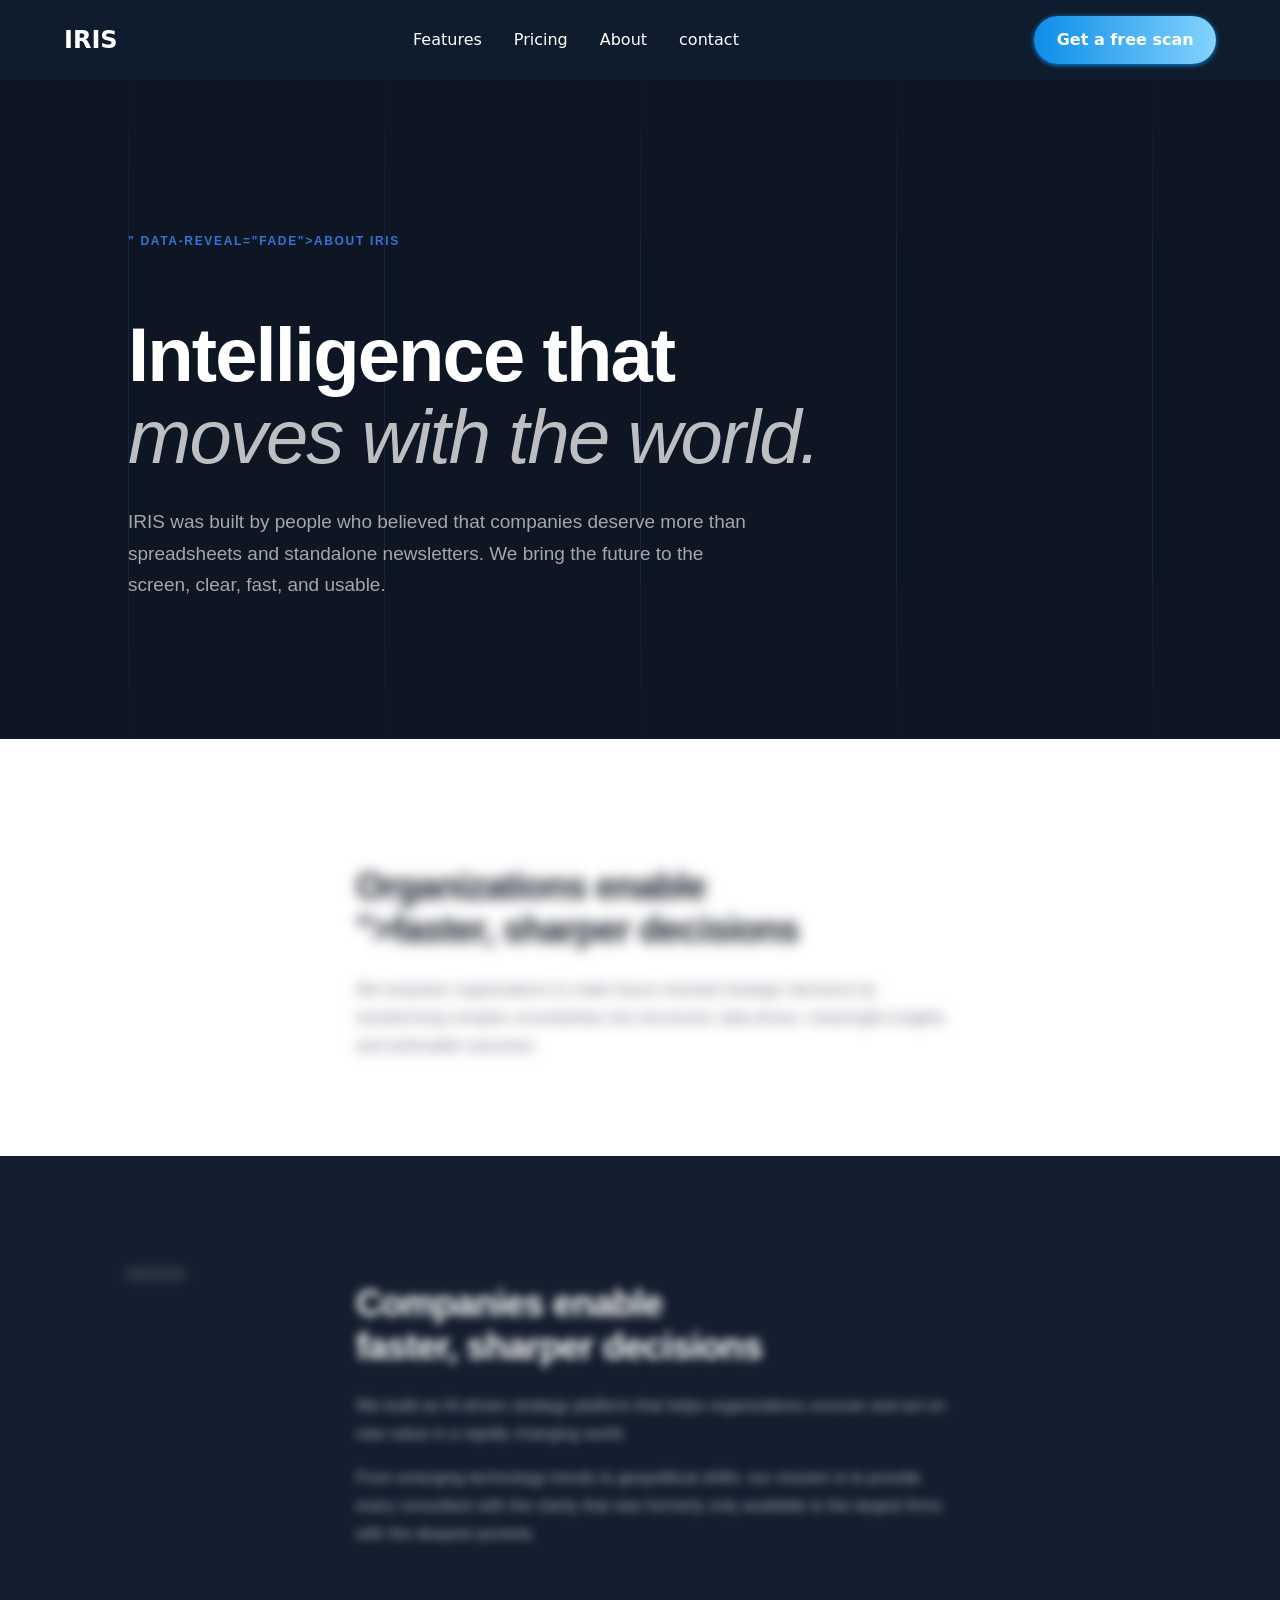
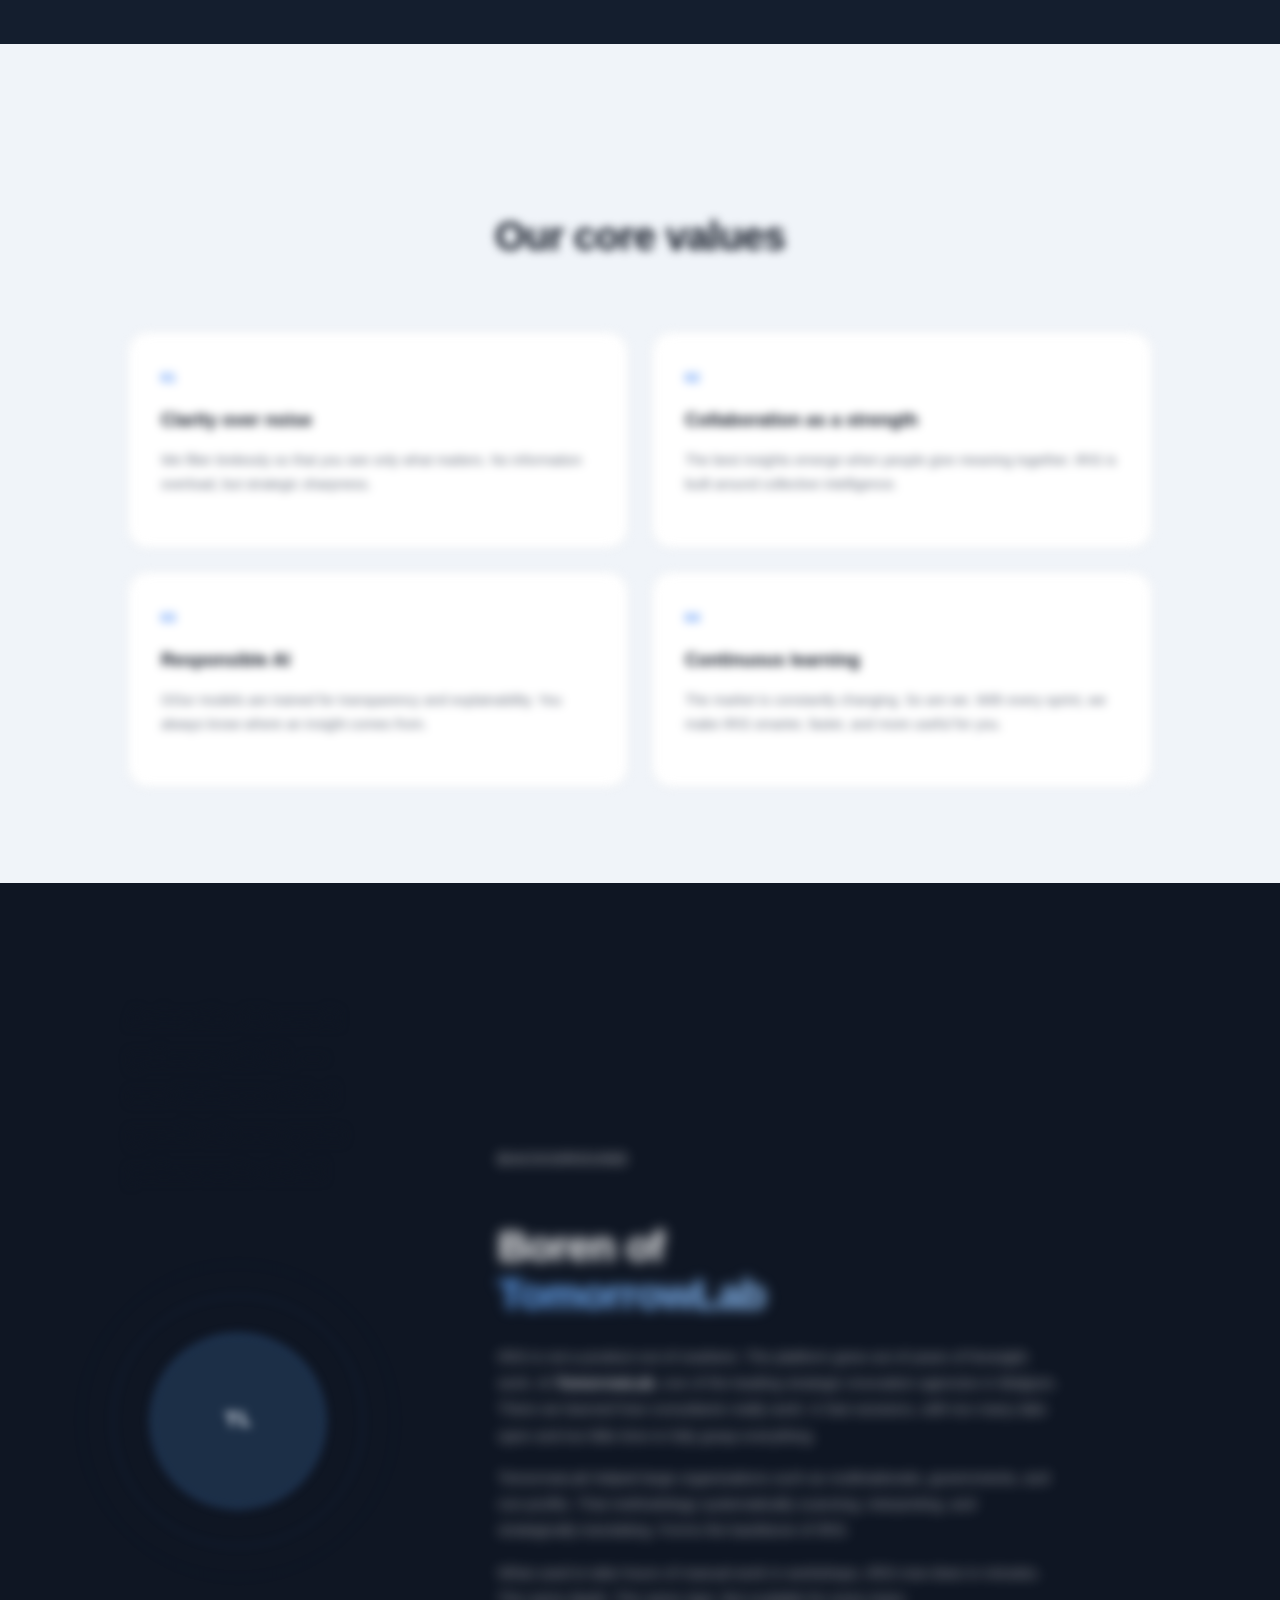
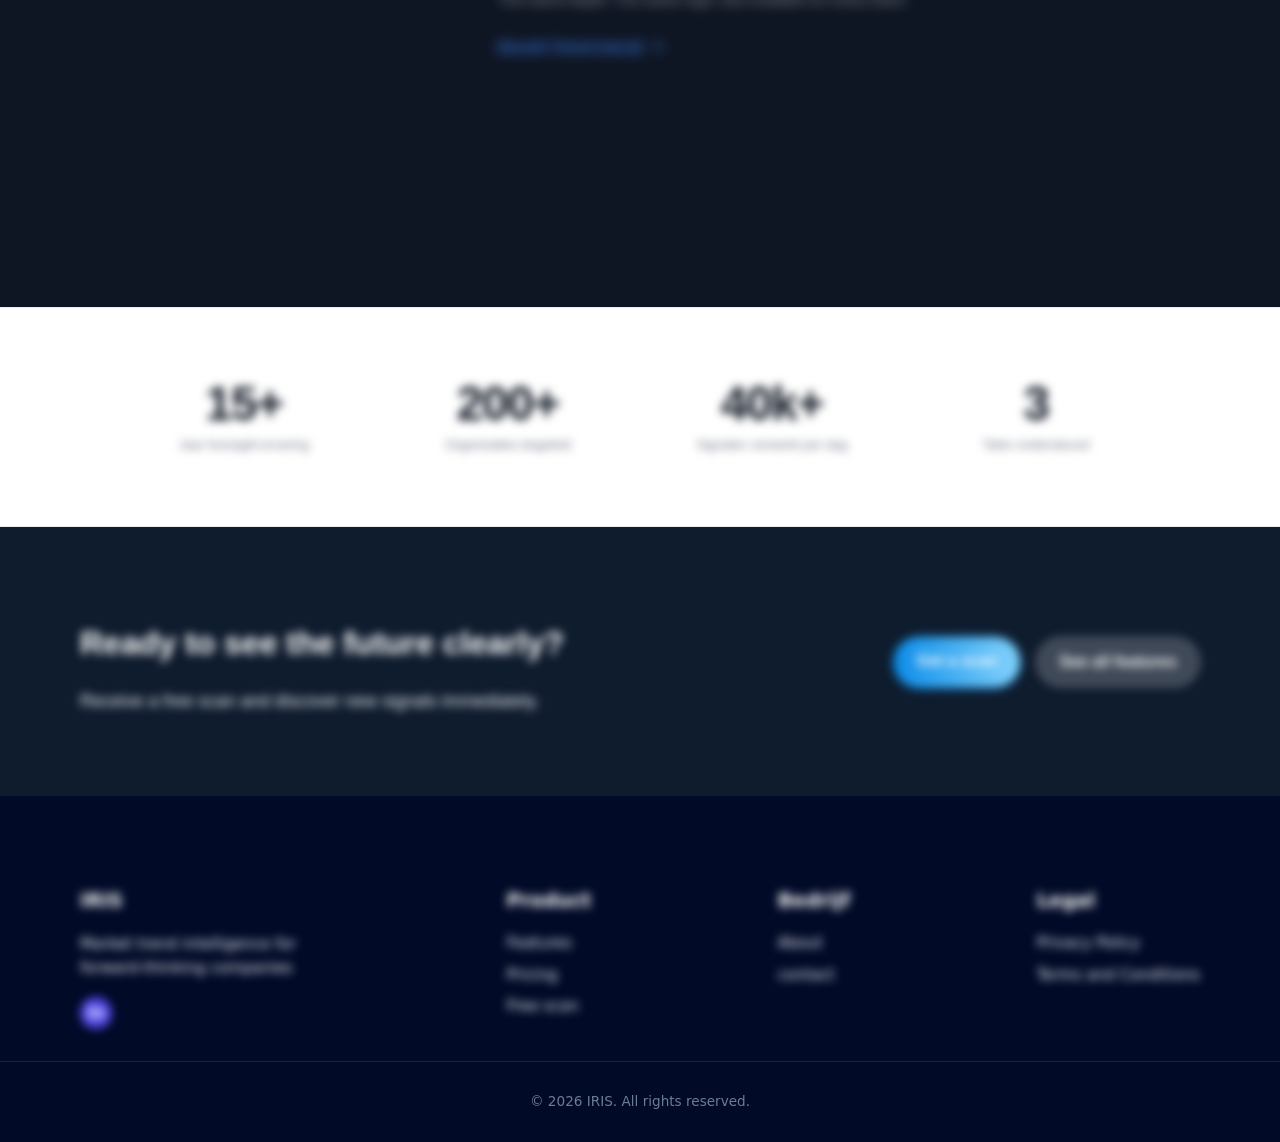
==== Pages/About.html @ 4a29dfb2 "Update About.html" ====
<!DOCTYPE html>
<html lang="nl">
  <head>
    <meta charset="UTF-8" />
    <meta name="viewport" content="width=device-width, initial-scale=1.0" />
    <title>IRIS – About</title>
    <link rel="stylesheet" href="../style.css" />
	<link rel="icon" type="image/x-icon" href="../images/favicon.ico">

  </head>
  <body>
    <header class="site-header">
      <div class="container nav-container">
        <div class="logo"><a class="home-button" href="../index.html">IRIS</a></div>
        <nav class="main-nav">
          <ul>
            <li><a href="Features.html">Features</a></li>
            <li><a href="Pricing.html">Pricing</a></li>
            <li><a href="About.html">About</a></li>
            <li><a href="Contact.html">contact</a></li> 
          </ul>
        </nav>
        <div class="actions">
          <a href="https://docs.google.com/forms/d/e/1FAIpQLSeLOEqtjiaY5nZIv6wPE6rEl34T9l4YHGsAicAakZv-iF4W0w/viewform" class="btn-primary">Get a free scan</a>
        </div>
      </div>
    </header>
	<main id="about" class="about-page">
      	<!-- ═══════════════════════════════════════════════════════════
     IRIS – About page  |  plak dit in de <main> van index.html
     of gebruik as standalone about.html
     ═══════════════════════════════════════════════════════════ -->

	  <!-- ── 1. HERO / INTRO ──────────────────────────────────── -->
	  <section class="ab-hero">
	    <div class="ab-hero__bg-lines" aria-hidden="true">
	      <span></span><span></span><span></span><span></span><span></span>
	    </div>
	    <div class="ab-container hidden">
	      <p class="ab-eyebrow linear-gradient">" data-reveal="fade">About IRIS</p>
	      <h1 class="ab-hero__title" data-reveal>
	        Intelligence <span class="linear-gradient">that</span><br />
	        <em>moves with the world.</em>
	      </h1>
	      <p class="ab-hero__lead" data-reveal>
	        IRIS was built by people who believed that companies deserve more than spreadsheets and standalone newsletters. 
			We bring the future to the screen, clear, fast, and usable.
	      </p>
	    </div>
	  </section>

	  <!-- ── 2. Vision ─────────────────────────────────────────── -->
	  <section class="ab-split ab-split--light">
	    <div class="ab-container ab-split__grid hidden">
	      <div class="ab-split__label hidden" data-reveal="left">
	        <span class="ab-kicker linear-gradient">">Vision</span>
	      </div>
	      <div class="ab-split__body hidden" data-reveal="right">
	        <h2>
	          Organizations enable<br />
	          <span class="linear-gradient">">faster, sharper decisions</span>
	        </h2>
	        <p>
				We empower organizations to make future-oriented strategic decisions by transforming
				complex uncertainties into structured, data-driven, meaningful insights and actionable outcomes.</p>
	      </div>
	    </div>
	  </section>

	  <!-- ── 3. Mission ──────────────────────────────────────────── -->
	  <section class="ab-split ab-split--dark">
	    <div class="ab-container ab-split__grid hidden">
	      <div class="ab-split__label hidden" data-reveal="left">
	        <span class="ab-kicker ab-kicker--light linear-gradient"">Mission</span>
	      </div>
	      <div class="ab-split__body ab-split__body--light" data-reveal="right">
	        <h2>
	          Companies enable<br />
	          <span class="linear-gradient">faster, sharper decisions</span>
	        </h2>
	        <p>
	          We build an AI-driven strategy platform that helps organizations uncover and act on new value in a rapidly changing world. 
	        </p>
	        <p>
				From emerging technology trends to geopolitical shifts: our mission is
				to provide every consultant with the clarity that was formerly only available
				to the largest firms with the deepest pockets.
	        </p>
	      </div>
	    </div>
	  </section>

	  <!-- ── 4. WAARDEN ────────────────────────────────────────── -->
	  <section class="ab-values">
	    <div class="ab-container hidden hidden">
	      <p class="ab-eyebrow ab-eyebrow--center hidden" data-reveal="fade">What we stand for</p>
	      <h2 class="ab-values__title" data-reveal>Our core <span class="linear-gradient">values</span></h2>
	      <div class="ab-values__grid">
	        <div class="ab-value-card" data-reveal>
	          <div class="ab-value-card__num">01</div>
	          <h3>Clarity over noise</h3>
	          <p>We filter tirelessly so that you see only what matters. No information overload, but strategic sharpness.</p>
	        </div>
	        <div class="ab-value-card" data-reveal>
	          <div class="ab-value-card__num">02</div>
	          <h3>Collaboration as a strength</h3>
	          <p>The best insights emerge when people give meaning together. IRIS is built around collective intelligence.</p>
	        </div>
	        <div class="ab-value-card" data-reveal>
	          <div class="ab-value-card__num">03</div>
	          <h3>Responsible AI</h3>
	          <p>OOur models are trained for transparency and explainability. You always know where an insight comes from.</p>
	        </div>
	        <div class="ab-value-card" data-reveal>
	          <div class="ab-value-card__num">04</div>
	          <h3>Continuous learning</h3>
	          <p>The market is constantly changing. So are we. With every sprint, we make IRIS smarter, faster, and more useful for you.</p>
	        </div>
	      </div>
	    </div>
	  </section>

	  <!-- ── 5. TOMORROWLAB ORIGINE ────────────────────────────── -->
	  <section class="ab-origin">
	    <div class="ab-container ab-origin__grid hidden">

	      <div class="ab-origin__visual" data-reveal="left" aria-hidden="true">
	        
				<style>
				  body { margin: 0;}
				  .scene { display: flex; align-items: center; justify-content: center; min-height: 600px; position: relative; overflow: hidden; }
				  canvas { display: block; }
				</style>
				<h2 class="sr-only">Animatie: IR wordt geboren uit TL — een kleinere cirkel groeit uit een grote pulserende cirkel</h2>
				<div class="scene">
				  <canvas id="c" width="400" height="600"></canvas>
				</div>
				<script>
				const canvas = document.getElementById('c');
				const ctx = canvas.getContext('2d');
				const W = 400, H = 600;
				
				let t = 0;
				
				function easeInOut(x) { return x < 0.5 ? 2*x*x : 1-Math.pow(-2*x+2,2)/2; }
				function easeOut(x) { return 1 - Math.pow(1 - x, 3); }
				
				function drawCircle(x, y, r, strokeColor, fillColor, lineWidth, alpha=1) {
				  ctx.save();
				  ctx.globalAlpha = alpha;
				  ctx.beginPath();
				  ctx.arc(x, y, r, 0, Math.PI * 2);
				  if (fillColor) { ctx.fillStyle = fillColor; ctx.fill(); }
				  ctx.strokeStyle = strokeColor;
				  ctx.lineWidth = lineWidth;
				  ctx.stroke();
				  ctx.restore();
				}
				
				function drawLabel(x, y, text, alpha, color='#c5cdd8') {
				  ctx.save();
				  ctx.globalAlpha = alpha;
				  ctx.fillStyle = color;
				  ctx.font = '600 20px system-ui, sans-serif';
				  ctx.textAlign = 'center';
				  ctx.textBaseline = 'middle';
				  ctx.fillText(text, x, y);
				  ctx.restore();
				}
				
				function loop() {
				  ctx.clearRect(0, 0, W, H);
				  t += 0.008;
				
				  const cycle = t % (Math.PI * 4);
				  const norm = cycle / (Math.PI * 4); // 0..1 per full cycle
				
				  const TLx = W / 2;
				  const TLy = 210;
				  const TLr = 85;
				
				  // Phase 0..0.3: TL pulseert, rings
				  // Phase 0.3..0.6: IR begint als puntje in TL en groeit naar buiten
				  // Phase 0.6..0.85: IR zweeft omlaag naar eigen plek
				  // Phase 0.85..1.0: stabiele toestand, beide aanwezig
				
				  const phase1End = 0.30;
				  const phase2End = 0.62;
				  const phase3End = 0.85;
				
				  // Puls factor for TL
				  const pulse = 0.5 + 0.5 * Math.sin(t * 3.5);
				
				  // Ring 1 & 2 around TL (altijd zichtbaar, gedempt in latere fases)
				  let ringAlpha = norm < phase3End ? 0.18 + 0.12 * pulse : 0.18;
				  drawCircle(TLx, TLy, TLr + 40, '#3a6aad', null, 1, ringAlpha);
				  drawCircle(TLx, TLy, TLr + 72, '#3a6aad', null, 0.7, ringAlpha * 0.5);
				
				  // TL cirkel
				  let TLAlpha = 1.0;
				  // in phase 2, TL dimmt licht als energie wegvloeit
				  if (norm >= phase1End && norm < phase2End) {
				    TLAlpha = 1.0 - 0.2 * easeInOut((norm - phase1End) / (phase2End - phase1End));
				  }
				  // TL border glow tijdens puls
				  const glowR = TLr + 2 * pulse;
				  drawCircle(TLx, TLy, glowR, `rgba(58,106,173,${0.4 + 0.3 * pulse})`, null, 2.5, TLAlpha);
				  drawCircle(TLx, TLy, TLr, '#1c2f47', '#1c2f47', 2, TLAlpha);
				  drawLabel(TLx, TLy, 'TL', TLAlpha);
				
				  // Energie deeltjes die van TL naar IR stromen (phase1End..phase2End)
				  if (norm >= phase1End && norm < phase2End) {
				    const phaseP = (norm - phase1End) / (phase2End - phase1End);
				    for (let i = 0; i < 8; i++) {
				      const offset = i / 8;
				      const progress = (phaseP + offset) % 1;
				      const angle = (i / 8) * Math.PI * 2 + t * 2;
				      const spread = easeOut(progress);
				      const px = TLx + Math.cos(angle) * TLr * 1.1 * spread;
				      const py = TLy + Math.sin(angle) * TLr * 1.1 * spread + spread * 60 * progress;
				      const palpha = (1 - progress) * 0.7;
				      const pr = 3 * (1 - progress * 0.5);
				      ctx.save();
				      ctx.globalAlpha = palpha;
				      ctx.beginPath();
				      ctx.arc(px, py, pr, 0, Math.PI * 2);
				      ctx.fillStyle = '#4a8fd4';
				      ctx.fill();
				      ctx.restore();
				    }
				  }
				
				  // IR cirkel
				  if (norm >= phase1End) {
				    const phaseP = Math.min((norm - phase1End) / (phase2End - phase1End), 1);
				
				    // doelpos IR
				    const IRx = W / 2;
				    const IRy_final = 440;
				    const IRr_final = 65;
				
				    // geboorte: IR groeit uit het centrum van TL
				    let IRx_cur, IRy_cur, IRr_cur, IRAlpha;
				
				    if (norm < phase2End) {
				      // groeifase: IR verschijnt klein in TL, groeit en drijft omlaag
				      const grow = easeInOut(phaseP);
				      IRr_cur = IRr_final * grow;
				      IRx_cur = TLx + (IRx - TLx) * easeOut(phaseP);
				      IRy_cur = TLy + (IRy_final - TLy) * easeInOut(phaseP);
				      IRAlpha = grow;
				    } else if (norm < phase3End) {
				      // stabilisatiefase
				      const stabP = (norm - phase2End) / (phase3End - phase2End);
				      IRr_cur = IRr_final;
				      IRx_cur = IRx;
				      IRy_cur = IRy_final + (1 - easeOut(stabP)) * 10 * Math.sin(stabP * Math.PI * 4);
				      IRAlpha = 1.0;
				    } else {
				      IRr_cur = IRr_final;
				      IRx_cur = IRx;
				      IRy_cur = IRy_final;
				      IRAlpha = 1.0;
				    }
				
				    // IR border pulse (eigen toon, blauwer)
				    const irPulse = 0.5 + 0.5 * Math.sin(t * 2.8 + 1.5);
				    drawCircle(IRx_cur, IRy_cur, IRr_cur + 1.5 * irPulse, `rgba(70,130,220,${0.35 + 0.25 * irPulse})`, null, 2.5, IRAlpha);
				    drawCircle(IRx_cur, IRy_cur, IRr_cur, '#1a2e45', '#1a2e45', 2.5, IRAlpha);
				    drawLabel(IRx_cur, IRy_cur, 'IR', IRAlpha, '#4a8fd4');
				
				    // verbindingslijn TL -> IR (fade out als IR op plek staat)
				    if (norm < phase3End) {
				      const lineAlpha = norm < phase2End
				        ? easeInOut((norm - phase1End) / (phase2End - phase1End)) * 0.35
				        : (1 - (norm - phase2End) / (phase3End - phase2End)) * 0.35;
				      ctx.save();
				      ctx.globalAlpha = lineAlpha;
				      ctx.beginPath();
				      ctx.moveTo(TLx, TLy + TLr);
				      ctx.lineTo(IRx_cur, IRy_cur - IRr_cur);
				      ctx.strokeStyle = '#4a8fd4';
				      ctx.lineWidth = 1.5;
				      ctx.setLineDash([5, 6]);
				      ctx.stroke();
				      ctx.restore();
				    }
				  }
				
				  requestAnimationFrame(loop);
				}
				
				loop();
				</script>

	        </div>
			<div class="ab-origin__body hidden" data-reveal="right">
	        <p class="ab-kicker">Background</p>
	        <h2>Boren of<br /><span class="ab-highlight">TomorrowLab</span></h2>
	        <p>
	          IRIS is not a product out of nowhere. The platform grew out of years of foresight work.
	          At <strong>TomorrowLab</strong>, one of the leading strategic innovation agencies in Belgium. 
				There we learned how consultants really work: in fast sessions, with too many tabs open and too little time to fully grasp everything.
	        </p>
	        <p>
	          TomorrowLab helped large organizations such as multinationals, governments, and non-profits. 
				That methodology systematically scanning, interpreting, and strategically translating. Forms the backbone of IRIS.
	        </p>
	        <p>
				What used to take hours of manual work in workshops, IRIS now does in minutes.
				The same depth. The same rigor. But scalable for every team.
	        </p>
	        <a href="https://www.tomorrowlab.be" target="_blank" rel="noopener" class="ab-link-ext">
	          Bezoek TomorrowLab
	          <svg xmlns="http://www.w3.org/2000/svg" width="14" height="14" viewBox="0 0 24 24"
	            fill="none" stroke="currentColor" stroke-width="2.5"
	            stroke-linecap="round" stroke-linejoin="round">
	            <path d="M7 17L17 7"/><path d="M7 7h10v10"/>
	          </svg>
	        </a>
	      </div>
	      </div>
	    </div>
	  </section>

	  <!-- ── 6. STATS BALK ─────────────────────────────────────── -->
	  <section class="ab-stats">
	    <div class="ab-container ab-stats__grid hidden">
	      <div class="ab-stat" data-reveal>
	        <span class="ab-stat__num">15+</span>
	        <span class="ab-stat__label">Jaar foresight-ervaring</span>
	      </div>
	      <div class="ab-stat" data-reveal>
	        <span class="ab-stat__num">200+</span>
	        <span class="ab-stat__label">Organisaties begeleid</span>
	      </div>
	      <div class="ab-stat" data-reveal>
	        <span class="ab-stat__num">40k+</span>
	        <span class="ab-stat__label">Signalen verwerkt per dag</span>
	      </div>
	      <div class="ab-stat" data-reveal>
	        <span class="ab-stat__num">3</span>
	        <span class="ab-stat__label">Talen ondersteund</span>
	      </div>
	    </div>
	  </section>

	  <!-- ── 7. CTA ─────────────────────────────────────────────── -->
		<section class="cta">
			<div class="container cta-wrapper hidden">
				<div class="cta-text">
					<h2>Ready to see the future clearly?</h2>
					<p>Receive a free scan and discover new signals immediately.</p>
				</div>
				<div class="cta-buttons">
					<a href="#scan" class="btn-primary">Get a scan</a>
					<a href="#features" class="btn-secondary">See all features</a>
				</div>
			</div>
		</section>
	</main>
		<footer class="site-footer">
			<div class="container footer-wrapper hidden">
				<div class="footer-col">
					<h4>IRIS</h4>
					<p class="footer-text">
						  Market trend intelligence for forward-thinking companies
					</p>
					<div class="social-links">
						<a href="#https://www.linkedin.com/company/tomorrowlab/posts/?feedView=all" aria-label="LinkedIn">in</a>
					</div>
				</div>
				<div class="footer-col">
					<h4>Product</h4>
					<ul>
						<li><a href="Features.html">Features</a></li>
			            <li><a href="Pricing.html">Pricing</a></li>
						<li><a href="https://docs.google.com/forms/d/e/1FAIpQLSeLOEqtjiaY5nZIv6wPE6rEl34T9l4YHGsAicAakZv-iF4W0w/viewform">Free scan</a></li>
					</ul>
				</div>
				<div class="footer-col">
					<h4>Bedrijf</h4>
					<ul>
			        <li><a href="About.html">About</a></li>
			        <li><a href="Contact.html">contact</a></li> 
					</ul>
				</div>
				<div class="footer-col">
					<h4>Legal</h4>
					<ul>
						<li><a href="#privacy">Privacy Policy</a></li>
						<li><a href="#terms">Terms and Conditions</a></li>
					</ul>
				</div>
			</div>
			<div class="footer-bottom">
				<p>© 2026 IRIS. All rights reserved.</p>
			</div>
		</footer>
		<script src="../scripts/main.js"></script>
		<script src="../js.js"></script>
	</body>
</html>
---- style.css ----
/*
  Stijlen voor de IRIS‑remake.  
  De pagina gebruikt CSS‑variabelen voor kleuren en eenvoudige
  lay‑outklassen zodat je de look gemakkelijk kunt aanpassen.  
*/

/* Kleurenpalet */
:root {
  --color-primary: #4f46e5;      /* diep paars/blauw voor call‑to‑action */
  --color-secondary: #0c8de9;    /* iets donkerder blauw voor secundaire knoppen */
  --color-accent: #83d3fc;       /* accentkleur voor badges en hover */
  --color-dark: #0f1c2e;         /* donkerblauwe achtergrond */
  --color-light: #f1f5f9;        /* lichte sectieachtergrond */
  --color-text-dark: #607085;    /* primaire tekstkleur op lichte secties */
  --color-text-light: #ffffff; /* tekstkleur op donkere secties */
  --color-muted: #6b7c9a;        /* secundaire tekstkleur */
  --border-radius: 8px;
  --bg: #eeeeea;
  --grid: rgba(0, 0, 0, 0.06);
  --text: #1f1f1f;
  --muted: #777;
  --line: #111;
  --iris: #c7a334;
  --iris-dark: #9b7d20;
  --empty: transparent;
}

*, :before, :after {
    box-sizing: border-box;
    border-width: 0;
    border-style: solid;
    border-color: #e5e7eb;

/* Algemene opmaak */
html,
body {
  margin: 0;
  padding: 0;
  font-family: Inter, system-ui, sans-serif;
  -webkit-font-smoothing: antialiased;
  line-height: 1.6;
  scroll-behavior: smooth;
}


a {
  color: var(--color-primary);
  text-decoration: none;
}
a:hover {
  color: var(--color-accent);
}

.parallax {
  /* The image used */
  background-image: url('images/iris-orb.jpg');

  /* Full height */
  /* Set a specific height */
  min-height: 500px;

  /* Create the parallax scrolling effect */
  background-attachment: fixed;
  background-position: center;
  background-repeat: no-repeat;
  background-size: cover;
}

.ps-iris {
  display: flex;
  background-color: rgba(0, 0, 0, 0);;
  justify-content: center;
  font-size: 8rem;
  padding-top: 100vh;
  font-family: "Exo 2",system-ui,sans-serif;
  font-weight: 700;
}

/* Containers */
.container {
  width: 90%;
  max-width: 1200px;
  margin: 0 auto;
  padding: 0 1rem;
}

.container-intro {
  max-width: 48rem;
  text-align: center;
  margin-left: auto;
  margin-right: auto;
}

/* ═══════════════════════════════════════════════════════════════
   IRIS – navigatie
   ═══════════════════════════════════════════════════════════════ */

.site-header {
  background-color: var(--color-dark);
  position: sticky;
  top: 0;
  width: 100%;
  z-index: 100;
}

.nav-container {
  display: flex;
  align-items: center;
  justify-content: space-between;
  padding: 1rem 0;
}

.logo {
  font-size: 1.5rem;
  font-weight: bold;
  color: var(--color-text-light);
}

.home-button {
  color: var(--color-text-light);
}

.main-nav ul {
  list-style: none;
  margin: 0;
  padding: 0;
  display: flex;
  gap: 2rem;
}
.main-nav a {
  color: var(--color-text-light);
  font-weight: 500;
  transition: color 0.2s ease-in-out;
}
.main-nav a:hover {
  color: var(--color-accent);
}

.actions {
  display: flex;
  align-items: center;
  gap: 1rem;
}

/* Toon de hamburgermenu knop niet standaard */
.nav-toggle {
  display: none;
}
.link-login {
  color: var(--color-text-light);
  font-weight: 500;
  transition: color 0.2s;
}
.link-login:hover {
  color: var(--color-accent);
}

/* ═══════════════════════════════════════════════════════════════
   IRIS – knoppen
   ═══════════════════════════════════════════════════════════════ */

.btn-primary,
.btn-secondary {
  display: inline-block;
  padding: 0.7rem 1.4rem;
  border-radius: var(--border-radius);
  font-weight: 600;
  transition: background-color 0.2s, color 0.2s;
}

.btn-primary {
  background: linear-gradient(to right, #0c8de9, #83d3fc);
  color: #fff;
  border: none;
  border-radius: 9999px;
  box-shadow: 0 1px 5px 0 #0c8de9;
  z-index: 10;        /* Ensures it sits on top */
  text-align: center;

}
.btn-primary:hover {
  background-color: var(--color-secondary);
}

.btn-secondary {
  background-color: transparent;
  color: var(--color-primary);
  border: 1px solid var(--color-primary);
  /* 1. Make the background semi-transparent */
  background: rgba(255, 255, 255, 0.2);
  
  /* 2. Apply the blur effect */
  backdrop-filter: blur(10px);
  -webkit-backdrop-filter: blur(10px); /* For Safari support */
  
  /* 3. Styling */
  color: white;
  border: 1px solid rgba(255, 255, 255, 0.3);
  border-radius: 50px;
  cursor: pointer;
  transition: background 0.3s ease;
  border-radius: 9999px;
  z-index: 10;        /* Ensures it sits on top */

}
.btn-secondary:hover {
    background: rgba(255, 255, 255, 0.4);

}



/* ═══════════════════════════════════════════════════════════════
   IRIS – Hero
   ═══════════════════════════════════════════════════════════════ */

.hero {
  background-color: var(--ft-dark);
  color: var(--color-text-light);
  position: relative;
}

.hero-content {
  display: flex;
  flex-wrap: wrap;
  align-items: center;
  gap: 2rem;
  padding: 7rem;
}
.hero-text {
  flex: 1 1 500px;
}
.hero-image {
  flex: 1 1 400px;
  text-align: center;
}
/* Hero kunstwerk container */
.hero-art {
  width: 100%;
  height: 400px;
  border-radius: var(--border-radius);
  /* Meerdere radial‑gradients creëren een abstracte digitale gloed */
  background:
    radial-gradient(circle at 30% 40%, rgba(79, 70, 229, 0.8), rgba(79, 70, 229, 0) 60%),
    radial-gradient(circle at 70% 60%, rgba(59, 130, 246, 0.8), rgba(59, 130, 246, 0) 55%),
    radial-gradient(circle at 50% 80%, rgba(147, 51, 234, 0.6), rgba(147, 51, 234, 0) 50%),
    radial-gradient(circle at center, rgba(0, 0, 0, 0.3), transparent 70%);
  background-color: var(--color-dark);
}
.badge {

  margin-bottom: 1rem;
  display: flex;
  justify-content: center;
}
.badge-text {
  display: inline-block;
  background-color: var(--color-secondary);
  color: #fff;
  padding: 0.25rem 0.6rem;
  border-radius: 999px;
  font-size: 0.8rem;
}

.hero-title {
  font-size: 4.5rem;
  margin: 0 0 1rem;
  line-height: 1.2;
  font-family: "Exo 2",system-ui,sans-serif;
  text-align: center;
  color: #ffffff;
}

.text-gradient-iris {
  background: linear-gradient(to right, #0c8de9, #83d3fc);
  -webkit-background-clip: text;
  background-clip: text;
  color: transparent;
}

.hero-subtitle {
  font-size: 1.1rem;
  margin-bottom: 2rem;
  color: var(--color-light);
  max-width: 600px;
  text-align:center;
  margin:0 auto;
  margin-bottom: 2.5rem;

}
.hero-buttons {
  display: flex;
  justify-content: center;
  gap: 1rem;
  padding-bottom: 3rem;
}

/*orb paralex*/

.paralex {

  background-size: cover;
  background-position: center;
  background-attachment: fixed;
}
.bg-iris {
  background: url(images/iris-orb.jpg);
  background-size: 100vh;
  size: auto;
}

.section {
  size: 100vh;
  display: flex;
  justify-content: center;
  align-items: center;

}

/* Intro features */
.intro-features {
  background-color: var(--color-light);
  padding: 4rem 0;
  text-align: center;
}
.intro-features h2 {
  font-size: 3rem;
  line-height: 1;
  margin-bottom: 1rem;
}
.intro-features p {
  font-size: 1.1rem;
  color: var(--color-muted);
  max-width: 700px;
  margin: 0 auto;
}

/* Feature blocks */
.feature-block {
  padding: 4rem 0;
  background-color: var(--color-dark);
  color: var(--color-text-light);
}
.feature-block.reverse {
  background-color: var(--color-light);
  color: var(--color-text-dark);
}

.feature-block-reverse {
  background-color: var(--color-light);
  color: var(--color-text-dark);
}

.feature-wrapper {
  display: flex;
  flex-wrap: wrap;
  align-items: center;
  gap: 2rem;
  background-color: var(--color-light);
}
.feature-block.reverse .feature-image {
  order: 2;
}
.feature-block.reverse .feature-text {
  order: 1;
}
.feature-image {
  flex: 1 1 400px;
  text-align: center;
}
.feature-image img {
  max-width: 100%;
  height: auto;
  border-radius: var(--border-radius);
}
.feature-art {
  width: 100%;
  height: 280px;
  border-radius: var(--border-radius);
  background-color: var(--color-dark);
  position: relative;
  overflow: hidden;
}

/* Variaties voor de drie feature illustraties */
.art-scanning {
  background:
    radial-gradient(circle at 60% 30%, rgba(79, 70, 229, 0.8), rgba(79, 70, 229, 0) 60%),
    radial-gradient(circle at 30% 70%, rgba(59, 130, 246, 0.7), rgba(59, 130, 246, 0) 55%),
    radial-gradient(circle at 80% 80%, rgba(147, 51, 234, 0.6), rgba(147, 51, 234, 0) 50%),
    radial-gradient(circle at center, rgba(0, 0, 0, 0.4), transparent 70%);
  background-image: url(images/iris-radar.jpg);
  background-size: cover;
  background-position: center;
}

.art-dashboard {
  background:
    radial-gradient(circle at 40% 40%, rgba(59, 130, 246, 0.8), rgba(59, 130, 246, 0) 60%),
    radial-gradient(circle at 70% 70%, rgba(79, 70, 229, 0.7), rgba(79, 70, 229, 0) 55%),
    radial-gradient(circle at 20% 80%, rgba(99, 102, 241, 0.6), rgba(99, 102, 241, 0) 50%),
    radial-gradient(circle at center, rgba(0, 0, 0, 0.4), transparent 70%);
  background-image: url(images/iris-dashboard.jpg);
  background-size: cover;
  background-position: center;
}
}

.art-signals {
  background:
    radial-gradient(circle at 70% 40%, rgba(147, 51, 234, 0.8), rgba(147, 51, 234, 0) 60%),
    radial-gradient(circle at 30% 60%, rgba(79, 70, 229, 0.7), rgba(79, 70, 229, 0) 55%),
    radial-gradient(circle at 50% 80%, rgba(59, 130, 246, 0.6), rgba(59, 130, 246, 0) 50%),
    radial-gradient(circle at center, rgba(0, 0, 0, 0.4), transparent 70%);
  background-image: url(images/iris-network.jpg);
  background-size: cover;
  background-position: center;
}
.feature-text {
  flex: 1 1 500px;
}
.feature-text h3 {
  font-size: 1.6rem;
  margin-bottom: 0.5rem;
}
.feature-text p {
  font-size: 1rem;
  margin-bottom: 1rem;
  color: inherit;
}
.link-learn {
  font-weight: 600;
  color: inherit;
  border-bottom: 2px solid currentColor;
  padding-bottom: 0.1rem;
  transition: color 0.2s;
}
.link-learn:hover {
  color: var(--color-accent);
}

/* ═══════════════════════════════════════════════════════════════
   IRIS – why iris
   ═══════════════════════════════════════════════════════════════ */

  .why-iris {
  background-color: var(--color-light);
  padding: 4rem 0;
  text-align: center;
}
.why-iris h2 {
  font-size: 2rem;
  margin-bottom: 0.5rem;
  color: var(--color-primary);
}
.why-iris .why-subtitle {
  font-size: 1.5rem;
  margin-bottom: 2rem;
  color: var(--color-text-dark);
}
.why-grid {
  display: flex;
  flex-wrap: wrap;
  justify-content: center;
  gap: 2rem;
}
.why-card {
  background-color: #fff;
  border-radius: var(--border-radius);
  padding: 2rem;
  flex: 1 1 250px;
  max-width: 320px;
  box-shadow: 0 4px 0.75rem rgba(0, 0, 0, 0.06);
  text-align: center;
}
.icon-circle {
  width: 4rem;
  height: 4rem;
  border-radius: 50%;
  background-color: var(--color-primary);
  display: flex;
  align-items: center;
  justify-content: center;
  font-size: 1.8rem;
  color: #fff;
  margin: 0 auto 1rem;
}
.why-card h4 {
  font-size: 1.2rem;
  margin-bottom: 0.5rem;
}
.why-card p {
  font-size: 0.95rem;
  color: var(--color-muted);
}

/* Call to action */
.cta {
  background-color: var(--color-dark);
  color: var(--color-text-light);
  padding: 4rem 0;
}
.cta-wrapper {
  display: flex;
  flex-wrap: wrap;
  align-items: center;
  justify-content: space-between;
  gap: 2rem;
}
.cta-text h2 {
  font-size: 2rem;
  margin-bottom: 0.5rem;
}
.cta-text p {
  font-size: 1.1rem;
  color: var(--color-light);
}
.cta-buttons {
  display: flex;
  gap: 1rem;
}

/* ═══════════════════════════════════════════════════════════════
   IRIS – footer
   ═══════════════════════════════════════════════════════════════ */

.site-footer {
  background-color: #010a27;
  color: var(--color-text-light);
  padding-top: 4rem;
}
.footer-wrapper {
  display: flex;
  flex-wrap: wrap;
  gap: 2rem;
  justify-content: space-between;
}
.footer-col h4 {
  margin-bottom: 0.8rem;
  font-size: 1.2rem;
  color: #fff;
}
.footer-col ul {
  list-style: none;
  padding: 0;
  margin: 0;
}
.footer-col ul li {
  margin-bottom: 0.4rem;
}
.footer-col ul a {
  color: var(--color-light);
  font-size: 0.95rem;
}
.footer-col ul a:hover {
  color: var(--color-accent);
}
.footer-text {
  font-size: 0.95rem;
  color: var(--color-light);
  max-width: 240px;
  margin-bottom: 1rem;
}
.social-links {
  display: flex;
  gap: 0.5rem;
}
.social-links a {
  width: 32px;
  height: 32px;
  border-radius: 50%;
  background-color: var(--color-primary);
  color: #fff;
  display: flex;
  align-items: center;
  justify-content: center;
  font-weight: bold;
  transition: background-color 0.2s;
}
.social-links a:hover {
  background-color: var(--color-secondary);
}
.footer-bottom {
  margin-top: 2rem;
  text-align: center;
  border-top: 1px solid rgba(255, 255, 255, 0.1);
  padding: 1rem 0;
  font-size: 0.85rem;
  color: var(--color-muted);
}

/** about **/

/* ═══════════════════════════════════════════════════════════════
   IRIS – About
   ═══════════════════════════════════════════════════════════════ */


/* ═══════════════════════════════════════════════════════════════
   IRIS – About page styles
   Gebruik samen met styles/main.css en styles/scroll-effects.css
   ═══════════════════════════════════════════════════════════════ */

@import url('https://fonts.googleapis.com/css2?family=Sora:wght@300;400;600;700&family=DM+Sans:ital,wght@0,400;0,500;1,400&display=swap');

/* ─── Tokens (overschrijft / vult aan main.css) ──────────────── */

:root {
  --ab-bg:           #f0f4f9;
  --ab-dark:         #0f1623;
  --ab-dark-2:       #141e2e;
  --ab-blue:         #3b82f6;
  --ab-blue-dim:     rgba(59,130,246,0.12);
  --ab-text:         #0f1623;
  --ab-muted:        #6b7280;
  --ab-light:        #ffffff;
  --ab-light-dim:    rgba(255,255,255,0.62);
  --ab-border:       rgba(0,0,0,0.07);
  --ab-border-light: rgba(255,255,255,0.1);
  --ab-radius:       20px;
  --ab-font-display: 'Sora', sans-serif;
  --ab-font-body:    'DM Sans', sans-serif;
  --ab-max-w:        1120px;
  --ab-gap:          clamp(48px, 8vw, 96px);
}

/* ─── Reset scope ────────────────────────────────────────────── */

.about-page *, .about-page *::before, .about-page *::after {
  box-sizing: border-box;
}

.about-page {
  font-family: var(--ab-font-body);
  color: var(--ab-text);
  background: var(--ab-bg);
}

/* ─── Shared container ───────────────────────────────────────── */

.ab-container {
  width: 100%;
  max-width: var(--ab-max-w);
  margin: 0 auto;
  padding: 0 clamp(20px, 5vw, 48px);
}

/* ─── Shared typography helpers ──────────────────────────────── */

.ab-eyebrow {
  font-family: var(--ab-font-display);
  font-size: 12px;
  font-weight: 600;
  letter-spacing: 0.14em;
  text-transform: uppercase;
  color: var(--ab-blue);
  margin-bottom: 16px;
}

.ab-eyebrow--center { text-align: center; }

.ab-kicker {
  display: inline-block;
  font-family: var(--ab-font-display);
  font-size: 11px;
  font-weight: 600;
  letter-spacing: 0.14em;
  text-transform: uppercase;
  color: var(--ab-blue);
  margin-bottom: 20px;
}

.ab-kicker--light { color: rgba(255,255,255,0.5); }

.ab-highlight {
  color: var(--ab-blue);
}

.ab-highlight--blue {
  background: linear-gradient(90deg, #60a5fa, #3b82f6);
  -webkit-background-clip: text;
  -webkit-text-fill-color: transparent;
  background-clip: text;
}


/* ══════════════════════════════════════════════════════════════
   1. HERO
   ══════════════════════════════════════════════════════════════ */

.ab-hero {
  position: relative;
  background: var(--ab-dark);
  overflow: hidden;
  padding: clamp(80px, 12vw, 140px) 0 clamp(80px, 10vw, 120px);
}

/* Decoratieve lijnen achtergrond */
.ab-hero__bg-lines {
  position: absolute;
  inset: 0;
  display: flex;
  justify-content: space-around;
  pointer-events: none;
}

.ab-hero__bg-lines span {
  display: block;
  width: 1px;
  height: 100%;
  background: linear-gradient(
    to bottom,
    transparent 0%,
    rgba(59,130,246,0.14) 30%,
    rgba(59,130,246,0.14) 70%,
    transparent 100%
  );
}

.ab-hero .ab-eyebrow {
  color: rgba(59,130,246,0.85);
}

.ab-hero__title {
  font-family: var(--ab-font-display);
  font-size: clamp(38px, 6.5vw, 76px);
  font-weight: 700;
  line-height: 1.08;
  letter-spacing: -0.025em;
  color: var(--ab-light);
  margin-bottom: 28px;
  max-width: 800px;
}

.ab-hero__title em {
  font-style: italic;
  font-weight: 300;
  color: rgba(255,255,255,0.72);
}

.ab-hero__lead {
  font-size: clamp(16px, 2vw, 19px);
  line-height: 1.65;
  color: var(--ab-light-dim);
  max-width: 620px;
}


/* ══════════════════════════════════════════════════════════════
   2 & 3. SPLIT SECTIES (missie / visie)
   ══════════════════════════════════════════════════════════════ */

.ab-split {
  padding: var(--ab-gap) 0;
}

.ab-split--light {
  background: var(--ab-light);
}

.ab-split--dark {
  background: var(--ab-dark-2);
}

.ab-split__grid {
  display: grid;
  grid-template-columns: 180px 1fr;
  gap: 48px;
  align-items: start;
}

.ab-split__label {
  padding-top: 8px;
}

.ab-split__body h2 {
  font-family: var(--ab-font-display);
  font-size: clamp(22px, 3.2vw, 36px);
  font-weight: 700;
  line-height: 1.2;
  letter-spacing: -0.02em;
  color: var(--ab-text);
  margin-bottom: 24px;
}

.ab-split__body--light h2 {
  color: var(--ab-light);
}

.ab-split__body p {
  font-size: 16px;
  line-height: 1.75;
  color: var(--ab-muted);
  margin-bottom: 16px;
  max-width: 600px;
}

.ab-split__body--light p {
  color: var(--ab-light-dim);
}

.ab-split__body p:last-child { margin-bottom: 0; }


/* ══════════════════════════════════════════════════════════════
   4. WAARDEN GRID
   ══════════════════════════════════════════════════════════════ */

.ab-values {
  background: var(--ab-bg);
  padding: var(--ab-gap) 0;
}

.ab-values__title {
  font-family: var(--ab-font-display);
  font-size: clamp(24px, 3.5vw, 40px);
  font-weight: 700;
  text-align: center;
  letter-spacing: -0.02em;
  margin-bottom: clamp(40px, 6vw, 64px);
}

.ab-values__grid {
  display: grid;
  grid-template-columns: repeat(2, 1fr);
  gap: 24px;
}

.ab-value-card {
  background: var(--ab-light);
  border: 1.5px solid var(--ab-border);
  border-radius: var(--ab-radius);
  padding: 36px 32px;
  transition: box-shadow 0.3s ease, transform 0.3s ease;
}

.ab-value-card:hover {
  box-shadow: 0 12px 40px rgba(0,0,0,0.08);
  transform: translateY(-4px);
}

.ab-value-card__num {
  font-family: var(--ab-font-display);
  font-size: 12px;
  font-weight: 700;
  letter-spacing: 0.1em;
  color: var(--ab-blue);
  margin-bottom: 16px;
}

.ab-value-card h3 {
  font-family: var(--ab-font-display);
  font-size: 18px;
  font-weight: 700;
  color: var(--ab-text);
  margin-bottom: 12px;
}

.ab-value-card p {
  font-size: 14px;
  line-height: 1.7;
  color: var(--ab-muted);
}


/* ══════════════════════════════════════════════════════════════
   5. TOMORROWLAB ORIGINE
   ══════════════════════════════════════════════════════════════ */

.ab-origin {
  background: var(--ab-dark);
  padding: var(--ab-gap) 0;
}

.ab-origin__grid {
  display: grid;
  grid-template-columns: 220px 1fr;
  gap: 150px;
  align-items: center;
}

/* Visuele kolom */
.ab-origin__visual {
  display: flex;
  flex-direction: column;
  align-items: center;
}

.ab-origin__badge {
  position: relative;
  width: 88px;
  height: 88px;
  border-radius: 50%;
  background: var(--ab-dark-2);
  border: 2px solid rgba(59,130,246,0.35);
  display: flex;
  align-items: center;
  justify-content: center;
}

.ab-origin__badge--iris {
  border-color: rgba(59,130,246,0.6);
  background: rgba(59,130,246,0.12);
}

.ab-origin__badge-logo {
  font-family: var(--ab-font-display);
  font-size: 20px;
  font-weight: 700;
  color: var(--ab-light-dim);
  letter-spacing: 0.04em;
}

.ab-origin__badge-logo--iris {
  color: var(--ab-blue);
}

/* Pulserende ringen */
.ab-origin__badge-ring {
  position: absolute;
  border-radius: 50%;
  border: 1px solid rgba(59,130,246,0.2);
  animation: ring-pulse 3s ease-out infinite;
}

.ab-origin__badge-ring--1 {
  width: 120px; height: 120px;
  animation-delay: 0s;
}

.ab-origin__badge-ring--2 {
  width: 160px; height: 160px;
  animation-delay: 1s;
}

@keyframes ring-pulse {
  0%   { opacity: 0.6; transform: scale(0.85); }
  100% { opacity: 0;   transform: scale(1.1); }
}

/* Gestippelde verbindingslijn */
.ab-origin__connector {
  width: 2px;
  height: 80px;
  margin: 12px 0;
}

.ab-origin__connector svg {
  width: 100%;
  height: 100%;
}

/* Tekst kolom */
.ab-origin__body h2 {
  font-family: var(--ab-font-display);
  font-size: clamp(26px, 3.5vw, 42px);
  font-weight: 700;
  line-height: 1.15;
  letter-spacing: -0.02em;
  color: var(--ab-light);
  margin-bottom: 24px;
}

.ab-origin__body .ab-highlight {
  background: linear-gradient(90deg, #60a5fa, #93c5fd);
  -webkit-background-clip: text;
  -webkit-text-fill-color: transparent;
  background-clip: text;
}

.ab-origin__body p {
  font-size: 15px;
  line-height: 1.75;
  color: var(--ab-light-dim);
  margin-bottom: 16px;
  max-width: 560px;
}

.ab-origin__body p strong {
  color: rgba(255,255,255,0.85);
  font-weight: 600;
}

.ab-link-ext {
  display: inline-flex;
  align-items: center;
  gap: 8px;
  margin-top: 8px;
  font-family: var(--ab-font-display);
  font-size: 14px;
  font-weight: 600;
  color: var(--ab-blue);
  text-decoration: none;
  transition: gap 0.2s ease, opacity 0.2s ease;
}

.ab-link-ext:hover {
  gap: 12px;
  opacity: 0.8;
}


/* ══════════════════════════════════════════════════════════════
   6. STATS BALK
   ══════════════════════════════════════════════════════════════ */

.ab-stats {
  background: var(--ab-light);
  border-top: 1.5px solid var(--ab-border);
  border-bottom: 1.5px solid var(--ab-border);
  padding: clamp(48px, 6vw, 72px) 0;
}

.ab-stats__grid {
  display: grid;
  grid-template-columns: repeat(4, 1fr);
  gap: 32px;
}

.ab-stat {
  display: flex;
  flex-direction: column;
  align-items: center;
  text-align: center;
  gap: 8px;
}

.ab-stat__num {
  font-family: var(--ab-font-display);
  font-size: clamp(32px, 4vw, 48px);
  font-weight: 700;
  letter-spacing: -0.03em;
  color: var(--ab-dark);
  line-height: 1;
}

.ab-stat__label {
  font-size: 13px;
  color: var(--ab-muted);
  line-height: 1.4;
}


/* ══════════════════════════════════════════════════════════════
   7. CTA
   ══════════════════════════════════════════════════════════════ */

.ab-cta {
  background: var(--ab-bg);
  padding: var(--ab-gap) 0;
}

.ab-cta__inner {
  background: var(--ab-dark);
  border-radius: 28px;
  padding: clamp(48px, 7vw, 80px) clamp(32px, 6vw, 72px);
  text-align: center;
  border: 1.5px solid rgba(59,130,246,0.25);
  box-shadow: 0 32px 80px rgba(0,0,0,0.18);
}

.ab-cta__inner h2 {
  font-family: var(--ab-font-display);
  font-size: clamp(26px, 4vw, 42px);
  font-weight: 700;
  color: var(--ab-light);
  letter-spacing: -0.02em;
  margin-bottom: 14px;
}

.ab-cta__inner p {
  font-size: 16px;
  color: var(--ab-light-dim);
  margin-bottom: 36px;
}

.ab-cta__buttons {
  display: flex;
  gap: 16px;
  justify-content: center;
  flex-wrap: wrap;
}

/* Buttons — vallen terug op main.css .btn-primary / .btn-secondary */
.ab-cta__buttons .btn-primary,
.ab-cta__buttons .btn-secondary {
  padding: 14px 28px;
  border-radius: 12px;
  font-family: var(--ab-font-display);
  font-size: 15px;
  font-weight: 600;
  text-decoration: none;
  transition: opacity 0.2s, transform 0.2s;
}

.ab-cta__buttons .btn-primary {
  background: var(--ab-blue);
  color: #fff;
  box-shadow: 0 4px 20px rgba(59,130,246,0.35);
}

.ab-cta__buttons .btn-secondary {
  background: rgba(255,255,255,0.08);
  color: rgba(255,255,255,0.8);
  border: 1.5px solid rgba(255,255,255,0.14);
}

.ab-cta__buttons .btn-primary:hover,
.ab-cta__buttons .btn-secondary:hover {
  opacity: 0.85;
  transform: scale(0.985);
}


/* ══════════════════════════════════════════════════════════════
   SCROLL REVEAL  (syncs met main.js)
   ══════════════════════════════════════════════════════════════ */



/* ══════════════════════════════════════════════════════════════
   RESPONSIVE
   ══════════════════════════════════════════════════════════════ */

@media (max-width: 860px) {
  .ab-split__grid {
    grid-template-columns: 1fr;
    gap: 8px;
  }

  .ab-split__label {
    padding-top: 0;
  }

  .ab-origin__grid {
    grid-template-columns: 1fr;
    gap: 40px;
  }

  .ab-origin__visual {
    flex-direction: row;
    gap: 16px;
    justify-content: flex-start;
  }

  .ab-origin__connector {
    width: 80px;
    height: 2px;
    margin: 0;
  }

  .ab-origin__connector svg {
    transform: rotate(90deg);
  }

  .ab-values__grid {
    grid-template-columns: 1fr;
  }

  .ab-stats__grid {
    grid-template-columns: repeat(2, 1fr);
  }
}

@media (max-width: 520px) {
  .ab-stats__grid {
    grid-template-columns: 1fr 1fr;
    gap: 24px;
  }
}

@media (prefers-reduced-motion: reduce) {
  [data-reveal] { opacity: 1; transform: none; transition: none; }
  .ab-value-card,
  .ab-origin__badge-ring { animation: none; transition: none; }
}



/** Pricing **/

/* ═══════════════════════════════════════════════════════════════
   IRIS – Pricing section
   ═══════════════════════════════════════════════════════════════ */


/* ─── Section wrapper ─────────────────────────────────────────── */

.pricing-section {
  width: 100%;
  max-width: 1160px;
  margin: 0 auto;
  padding: 6rem 1.5rem;
  color: white;
}

.pricing-back {
  background-image: url(images/iris-orb.jpg);
  background-position: center;
}

/* ─── Header ──────────────────────────────────────────────────── */

.pricing-header {
  text-align: center;
  margin-bottom: 4rem;
}

.pricing-eyebrow {
  font-family: var(--font-display);
  font-size: 13px;
  font-weight: 600;
  letter-spacing: 0.12em;
  text-transform: uppercase;
  color: var(--blue-accent);
  margin-bottom: 0.75rem;
}

.pricing-header h2 {
  font-family: var(--font-display);
  font-size: 3rem;
  font-weight: 700;
  color: var(--text-primary);
  line-height: 1.15;
  margin-bottom: 0.75rem;
}

.pricing-sub {
  font-size: 1rem;
  color: white;
}

/* ─── Grid ────────────────────────────────────────────────────── */

.pricing-grid {
  display: grid;
  grid-template-columns: repeat(3, 1fr);
  gap: 1.5rem;
  align-items: center;
}

/* ─── Card base ───────────────────────────────────────────────── */

.pricing-card {
  background: rgba(0, 0, 0, 0.5);
  border-radius: white;
  padding: 40px 2.25rem;
  display: flex;
  flex-direction: column;
  gap: 32px;
  border: 1.5px solid rgba(0, 0, 0, 0.07);
  transition: box-shadow 0.3s ease, transform 0.3s ease;
}

.pricing-card:hover {
  box-shadow: 0 16px 48px rgba(0, 0, 0, 0.1);
  transform: translateY(-4px);
}

/* ─── Featured card ───────────────────────────────────────────── */

.card-featured {
  background: rgba(0, 0, 0, 0.5);
  border: white;
  padding: 52px 2.25rem;
  box-shadow: 0 1.5rem 4rem rgba(59, 130, 246, 0.22);
}

.card-featured:hover {
  box-shadow: 0 32px 80px rgba(59, 130, 246, 0.32);
  transform: translateY(-6px);
}

/* ─── Card top ────────────────────────────────────────────────── */

.card-top {
  display: flex;
  flex-direction: column;
  gap: 10px;
}

.plan-name {
  font-family: var(--font-display);
  font-size: 18px;
  font-weight: 700;
  color: var(--text-primary);
}

.card-featured .plan-name {
  color: var(--text-light);
}

.plan-price {
  display: flex;
  align-items: baseline;
  gap: 6px;
  flex-wrap: wrap;
}

.plan-price--range {
  align-items: flex-start;
}

.price-amount {
  font-family: var(--font-display);
  font-size: clamp(30px, 4vw, 40px);
  font-weight: 700;
  color: var(--text-primary);
  line-height: 1.1;
  letter-spacing: -0.02em;
}

.card-featured .price-amount {
  color: var(--text-light);
}

.price-period {
  font-size: 14px;
  color: var(--text-muted);
  font-weight: 500;
}

.card-featured .price-period {
  color: var(--text-light-dim);
}

.price-period--top {
  align-self: flex-start;
  margin-top: 4px;
}

.plan-desc {
  font-size: 14px;
  color: var(--text-muted);
  line-height: 1.55;
}

.card-featured .plan-desc {
  color: var(--text-light-dim);
}

/* ─── Feature list ────────────────────────────────────────────── */

.plan-features {
  list-style: none;
  display: flex;
  flex-direction: column;
  gap: 14px;
  flex: 1;
}

.plan-features li {
  display: flex;
  align-items: flex-start;
  gap: 10px;
  font-size: 14px;
  color: var(--text-primary);
  line-height: 1.45;
}

.card-featured .plan-features li {
  color: var(--text-light);
}

.check {
  color: var(--check-blue);
  font-size: 13px;
  font-weight: 700;
  flex-shrink: 0;
  margin-top: 1px;
}

/* ─── Buttons ─────────────────────────────────────────────────── */

.btn-plan {
  display: block;
  text-align: center;
  padding: 15px 1.5rem;
  border-radius: 0.75rem;
  font-family: var(--font-display);
  font-size: 15px;
  font-weight: 600;
  text-decoration: none;
  transition: opacity 0.2s ease, transform 0.2s ease;
  cursor: pointer;
}

.btn-plan:hover {
  opacity: 0.88;
  transform: scale(0.985);
}

.btn-dark {
  background: var(--color-dark);
  color: #ffffff;
}

.btn-blue {
  background: var(--color-accent);
  color: #ffffff;
  box-shadow: 0 4px 20px rgba(59, 130, 246, 0.38);
}

/* ─── Scroll reveal (syncs met main.js) ──────────────────────── */



/* ─── Responsive ──────────────────────────────────────────────── */

@media (max-width: 900px) {
  .pricing-grid {
    grid-template-columns: 1fr;
    max-width: 480px;
    margin: 0 auto;
  }

  .card-featured {
    padding: 2.75rem 2.25rem;
    order: -1;
  }
}

@media (prefers-reduced-motion: reduce) {
  [data-reveal] { opacity: 1; transform: none; transition: none; }
  .pricing-card,
  .card-featured { transition: none; }
}



@keyframes appear {
from {
  opacity: 0;
  clip-path: inset(100% 100% 0 0);
        }
  to {
  opacity: 1;
  clip-path: inset(0 0 0 0);
  }
  }

.hidden {
  opacity: 0;
  transform: translateY(50px);
  transition: all 0.6s ease-out; /* Smooth easing */
  filter: blur(5px);
}
.show {
  opacity: 1;
  transform: translateY(0);
  filter: blur(0);
}



/** Features **/

/* ═══════════════════════════════════════════════════════════════
   IRIS – Feature section
   ═══════════════════════════════════════════════════════════════ */

/* ═══════════════════════════════════════════════════════════════
   IRIS – Features page styles
   ═══════════════════════════════════════════════════════════════ */

@import url('https://fonts.googleapis.com/css2?family=Sora:wght@300;400;600;700&family=DM+Sans:ital,wght@0,400;0,500;1,400&display=swap');

/* ─── Tokens ─────────────────────────────────────────────────── */

:root {
  --ft-bg:         #f0f4f9;
  --ft-light:      #ffffff;
  --ft-dark:       #0f1623;
  --ft-dark-2:     #141e2e;
  --ft-blue:       #3b82f6;
  --ft-blue-soft:  rgba(59, 130, 246, 0.12);
  --ft-teal:       #14b8a6;
  --ft-slate:      #64748b;
  --ft-text:       #0f1623;
  --ft-muted:      #6b7280;
  --ft-muted-l:    rgba(255,255,255,0.55);
  --ft-border:     rgba(0,0,0,0.07);
  --ft-border-l:   rgba(255,255,255,0.1);
  --ft-radius:     20px;
  --ft-display:    'Sora', sans-serif;
  --ft-body:       'DM Sans', sans-serif;
  --ft-max:        1120px;
  --ft-pad:        clamp(20px, 5vw, 48px);
  --ft-gap:        clamp(64px, 9vw, 112px);
}

/* ─── Base ───────────────────────────────────────────────────── */

.features-page *, .features-page *::before, .features-page *::after {
  box-sizing: border-box;
}

.features-page {
  font-family: var(--ft-body);
  color: var(--ft-text);
  background: var(--ft-bg);
}

.ft-container {
  width: 100%;
  max-width: var(--ft-max);
  margin: 0 auto;
  padding: 0 var(--ft-pad);
}

.ft-eyebrow {
  font-family: var(--ft-display);
  font-size: 11px;
  font-weight: 600;
  letter-spacing: 0.16em;
  text-transform: uppercase;
  color: var(--ft-blue);
  margin-bottom: 14px;
}

.ft-eyebrow--center { text-align: center; }

.ft-kicker {
  display: block;
  font-family: var(--ft-display);
  font-size: 11px;
  font-weight: 700;
  letter-spacing: 0.14em;
  text-transform: uppercase;
  margin-bottom: 18px;
}

.ft-kicker--blue  { color: var(--ft-blue); }
.ft-kicker--dark  { color: var(--ft-blue); }


/* ══════════════════════════════════════════════════════════════
   1. HERO
   ══════════════════════════════════════════════════════════════ */

.ft-hero {
  position: relative;
  background: var(--ft-dark);
  overflow: hidden;
  padding: clamp(80px, 12vw, 140px) 0 clamp(64px, 8vw, 96px);
}

.ft-hero__glow {
  position: absolute;
  top: -120px;
  left: 50%;
  transform: translateX(-50%);
  width: 700px;
  height: 400px;
  background: radial-gradient(ellipse, rgba(59,130,246,0.18) 0%, transparent 70%);
  pointer-events: none;
}

.ft-hero__title {
  font-family: var(--ft-display);
  font-size: clamp(36px, 6vw, 70px);
  font-weight: 700;
  line-height: 1.08;
  letter-spacing: -0.025em;
  color: #fff;
  margin-bottom: 24px;
  max-width: 780px;
}

.ft-hero__title-dim {
  color: rgba(255,255,255,0.42);
  font-weight: 300;
}

.ft-hero__sub {
  font-size: clamp(15px, 1.8vw, 18px);
  line-height: 1.7;
  color: var(--ft-muted-l);
  max-width: 580px;
  margin-bottom: 40px;
}

/* Pill navigatie */
.ft-pill-nav {
  display: flex;
  flex-wrap: wrap;
  gap: 10px;
}

.ft-pill {
  display: inline-block;
  padding: 8px 18px;
  border-radius: 999px;
  border: 1.5px solid var(--ft-border-l);
  font-family: var(--ft-display);
  font-size: 13px;
  font-weight: 600;
  color: rgba(255,255,255,0.7);
  text-decoration: none;
  transition: background 0.2s, color 0.2s, border-color 0.2s;
}

.ft-pill:hover {
  background: var(--ft-blue-soft);
  border-color: var(--ft-blue);
  color: #fff;
}


/* ══════════════════════════════════════════════════════════════
   2. MINI CARD OVERVIEW GRID
   ══════════════════════════════════════════════════════════════ */

.ft-overview {
  background: var(--ft-light);
  padding: var(--ft-gap) 0;
  border-bottom: 1.5px solid var(--ft-border);
}

.ft-overview__grid {
  display: grid;
  grid-template-columns: repeat(4, 1fr);
  gap: 20px;
}

.ft-mini-card {
  padding: 28px 24px;
  border: 1.5px solid var(--ft-border);
  border-radius: var(--ft-radius);
  transition: box-shadow 0.25s, transform 0.25s, border-color 0.25s;
  cursor: default;
}

.ft-mini-card:hover {
  box-shadow: 0 8px 32px rgba(59,130,246,0.1);
  border-color: rgba(59,130,246,0.3);
  transform: translateY(-3px);
}

.ft-mini-card__icon {
  font-size: 24px;
  margin-bottom: 12px;
}

.ft-mini-card h3 {
  font-family: var(--ft-display);
  font-size: 15px;
  font-weight: 700;
  color: var(--ft-text);
  margin-bottom: 6px;
}

.ft-mini-card p {
  font-size: 13px;
  line-height: 1.55;
  color: var(--ft-muted);
}


/* ══════════════════════════════════════════════════════════════
   FEATURE BLOCKS — gedeelde structuur
   ══════════════════════════════════════════════════════════════ */

.ft-block {
  padding: var(--ft-gap) 0;
}

.ft-block--light { background: var(--ft-light); }
.ft-block--dark  { background: var(--ft-dark); }

.ft-block__grid {
  display: grid;
  grid-template-columns: 1fr 1fr;
  gap: clamp(40px, 6vw, 96px);
  align-items: center;
}

.ft-block__grid-2 {
  display: block;
  grid-template-columns: 1fr 1fr;
  gap: clamp(40px, 6vw, 96px);
  align-items: center;
}

.ft-block__grid--reverse .ft-block__visual { order: 2; }
.ft-block__grid--reverse .ft-block__body   { order: 1; }

/* Body tekst */
.ft-block__body h2 {
  font-family: var(--ft-display);
  font-size: clamp(26px, 3.5vw, 42px);
  font-weight: 700;
  line-height: 1.15;
  letter-spacing: -0.02em;
  color: var(--ft-text);
  margin-bottom: 20px;
}

.ft-block--dark .ft-block__body h2 {
  color: #fff;
}

.ft-block__body p {
  font-size: 15px;
  line-height: 1.75;
  color: var(--ft-muted);
  margin-bottom: 28px;
}

.ft-block--dark .ft-block__body p {
  color: var(--ft-muted-l);
}

/* Feature lijst */
.ft-list {
  list-style: none;
  padding: 0;
  display: flex;
  flex-direction: column;
  gap: 13px;
}

.ft-list li {
  display: flex;
  align-items: flex-start;
  gap: 10px;
  font-size: 14px;
  line-height: 1.55;
  color: rgba(255,255,255,0.75);
}

.ft-list--dark li {
  color: var(--ft-muted);
}

.ft-list li strong {
  color: rgba(255,255,255,0.92);
  font-weight: 600;
}

.ft-list--dark li strong {
  color: var(--ft-text);
}

.ft-check {
  color: var(--ft-blue);
  font-size: 13px;
  font-weight: 700;
  flex-shrink: 0;
  margin-top: 1px;
}

.ft-check--dark {
  color: var(--ft-blue);
}


/* ══════════════════════════════════════════════════════════════
   FEATURE ARTS — de illustratieve elementen
   ══════════════════════════════════════════════════════════════ */

.ft-art {
  width: 100%;
  aspect-ratio: 1 / 0.85;
  border-radius: 24px;
  position: relative;
  overflow: hidden;
  display: flex;
  align-items: center;
  justify-content: center;
}

/* ── Scanning art ── */
.ft-art--scanning {
  background: var(--ft-dark-2);
  border: 1.5px solid var(--ft-border-l);
}

.ft-scan-ring {
  position: absolute;
  border-radius: 50%;
  border: 1px solid rgba(59,130,246,0.25);
  animation: scan-pulse 4s ease-out infinite;
}

.ft-scan-ring--1 { width: 100px; height: 100px; animation-delay: 0s; }
.ft-scan-ring--2 { width: 180px; height: 180px; animation-delay: 0.8s; }
.ft-scan-ring--3 { width: 270px; height: 270px; animation-delay: 1.6s; }

@keyframes scan-pulse {
  0%   { opacity: 0.7; transform: scale(0.88); }
  100% { opacity: 0;   transform: scale(1.08); }
}

.ft-scan-center {
  position: relative;
  z-index: 2;
  width: 52px; height: 52px;
  background: var(--ft-blue);
  border-radius: 50%;
  display: flex;
  align-items: center;
  justify-content: center;
  font-family: var(--ft-display);
  font-size: 13px;
  font-weight: 700;
  color: #fff;
  box-shadow: 0 0 32px rgba(59,130,246,0.4);
}

.ft-signal {
  position: absolute;
  background: rgba(255,255,255,0.06);
  border: 1px solid rgba(255,255,255,0.1);
  border-radius: 8px;
  padding: 6px 12px;
  font-size: 12px;
  color: rgba(255,255,255,0.65);
  white-space: nowrap;
  animation: signal-float 5s ease-in-out infinite;
}

.ft-signal--1 { top: 15%; left: 8%;   animation-delay: 0s; }
.ft-signal--2 { top: 12%; right: 8%;  animation-delay: 1.2s; }
.ft-signal--3 { bottom: 18%; left: 6%; animation-delay: 0.6s; }
.ft-signal--4 { bottom: 20%; right: 9%; animation-delay: 1.8s; }

@keyframes signal-float {
  0%, 100% { transform: translateY(0px);  opacity: 0.7; }
  50%       { transform: translateY(-6px); opacity: 1; }
}

/* ── Dashboard art ── */
.ft-art--dashboard {
  background: #fff;
  border: 1.5px solid var(--ft-border);
  flex-direction: column;
  padding: 0;
  align-items: stretch;
}

.ft-dash-header {
  background: var(--ft-dark);
  padding: 12px 16px;
  display: flex;
  gap: 6px;
  align-items: center;
}

.ft-dash-dot {
  width: 10px; height: 10px;
  border-radius: 50%;
  background: rgba(255,255,255,0.15);
}

.ft-dash-body {
  flex: 1;
  padding: 20px 20px 16px;
  display: flex;
  flex-direction: column;
  gap: 14px;
}

.ft-dash-row {
  display: flex;
  align-items: center;
  gap: 12px;
}

.ft-dash-row span {
  font-size: 11px;
  color: var(--ft-muted);
  white-space: nowrap;
  min-width: 72px;
}

.ft-dash-bar {
  height: 10px;
  border-radius: 999px;
}

.ft-dash-bar--wide  { width: 72%; }
.ft-dash-bar--mid   { width: 52%; }
.ft-dash-bar--short { width: 34%; }
.ft-dash-bar--long  { width: 84%; }
.ft-dash-bar--blue  { background: var(--ft-blue); opacity: 0.85; }
.ft-dash-bar--teal  { background: var(--ft-teal); opacity: 0.75; }
.ft-dash-bar--slate { background: var(--ft-slate); opacity: 0.5; }

.ft-dash-sparkline {
  margin-top: 4px;
  border-top: 1px solid var(--ft-border);
  padding-top: 12px;
}

.ft-dash-sparkline svg {
  width: 100%;
  height: 48px;
}

/* ── Sensemaking art ── */
.ft-art--sense {
  background: var(--ft-dark-2);
  border: 1.5px solid var(--ft-border-l);
}

.ft-node-lines {
  position: absolute;
  inset: 0;
  width: 100%;
  height: 100%;
}

.ft-node {
  position: absolute;
  padding: 8px 16px;
  border-radius: 999px;
  font-family: var(--ft-display);
  font-size: 12px;
  font-weight: 600;
  white-space: nowrap;
  z-index: 2;
}

.ft-node--center {
  background: var(--ft-blue);
  color: #fff;
  top: 50%; left: 50%;
  transform: translate(-50%, -50%);
  box-shadow: 0 0 24px rgba(59,130,246,0.4);
}

.ft-node--a {
  background: rgba(59,130,246,0.15);
  border: 1px solid rgba(59,130,246,0.4);
  color: rgba(255,255,255,0.75);
  top: 8%; left: 50%; transform: translateX(-50%);
}

.ft-node--b {
  background: rgba(59,130,246,0.1);
  border: 1px solid rgba(59,130,246,0.25);
  color: rgba(255,255,255,0.65);
  top: 52%; right: 4%;
}

.ft-node--c {
  background: rgba(59,130,246,0.1);
  border: 1px solid rgba(59,130,246,0.25);
  color: rgba(255,255,255,0.65);
  top: 52%; left: 4%;
}

.ft-node--d {
  background: rgba(59,130,246,0.1);
  border: 1px solid rgba(59,130,246,0.25);
  color: rgba(255,255,255,0.65);
  bottom: 6%; left: 50%; transform: translateX(-50%);
}

/* ── Impact art ── */
.ft-art--impact {
  background: #fff;
  border: 1.5px solid var(--ft-border);
  flex-direction: column;
  padding: 24px;
  gap: 12px;
  align-items: stretch;
  justify-content: center;
}

.ft-impact-row {
  display: flex;
  align-items: center;
  gap: 12px;
}

.ft-impact-badge {
  font-family: var(--ft-display);
  font-size: 10px;
  font-weight: 700;
  letter-spacing: 0.08em;
  padding: 4px 10px;
  border-radius: 6px;
  min-width: 64px;
  text-align: center;
}

.ft-impact-badge--high { background: rgba(239,68,68,0.12);  color: #ef4444; }
.ft-impact-badge--mid  { background: rgba(245,158,11,0.12); color: #d97706; }
.ft-impact-badge--low  { background: rgba(107,114,128,0.1); color: var(--ft-slate); }

.ft-impact-bar {
  height: 10px;
  border-radius: 999px;
  flex: 1;
}

.ft-impact-bar--high { width: 80%; background: rgba(239,68,68,0.6); }
.ft-impact-bar--mid  { width: 55%; background: rgba(245,158,11,0.55); }
.ft-impact-bar--low  { width: 30%; background: rgba(107,114,128,0.3); }

.ft-impact-matrix {
  position: relative;
  margin-top: 12px;
  height: 90px;
  border-left: 1.5px solid var(--ft-border);
  border-bottom: 1.5px solid var(--ft-border);
  border-radius: 0 0 0 4px;
}

.ft-matrix-label {
  position: absolute;
  font-size: 10px;
  color: var(--ft-muted);
}

.ft-matrix-label--y {
  top: 4px; left: 6px;
  writing-mode: vertical-rl;
  transform: rotate(180deg);
}

.ft-matrix-label--x {
  bottom: -18px; right: 0;
}

.ft-matrix-dot {
  position: absolute;
  width: 14px; height: 14px;
  border-radius: 50%;
  background: var(--ft-blue);
  opacity: 0.75;
  transform: translate(-50%, 50%);
}

.ft-matrix-dot--1 { left: 70%; bottom: 75%; }
.ft-matrix-dot--2 { left: 40%; bottom: 45%; }
.ft-matrix-dot--3 { left: 80%; bottom: 50%; width: 20px; height: 20px; opacity: 0.9; }

/* ── Scenario art ── */
.ft-art--scenario {
  background: var(--ft-dark-2);
  border: 1.5px solid var(--ft-border-l);
  align-items: flex-start;
  padding: 0 0 0 36%;
}

.ft-scenario-trunk {
  position: absolute;
  left: 36%; top: 50%; transform: translateY(-50%);
  width: 1.5px; height: 55%;
  background: linear-gradient(to bottom, transparent, rgba(59,130,246,0.5), transparent);
}

.ft-scenario-branch {
  position: absolute;
  left: 36%;
  width: 28%;
  height: 1.5px;
  background: rgba(59,130,246,0.35);
}

.ft-scenario-branch--up   { top: 25%; }
.ft-scenario-branch--mid  { top: 50%; transform: translateY(-50%); }
.ft-scenario-branch--down { bottom: 25%; }

.ft-scenario-leaf {
  position: absolute;
  right: -8px; top: 50%; transform: translateY(-50%);
  padding: 6px 14px;
  border-radius: 8px;
  font-size: 12px;
  font-family: var(--ft-display);
  font-weight: 600;
  white-space: nowrap;
  background: rgba(34,197,94,0.15);
  border: 1px solid rgba(34,197,94,0.35);
  color: #4ade80;
}

.ft-scenario-leaf--mid {
  background: rgba(245,158,11,0.12);
  border-color: rgba(245,158,11,0.3);
  color: #fbbf24;
}

.ft-scenario-leaf--low {
  background: rgba(239,68,68,0.1);
  border-color: rgba(239,68,68,0.25);
  color: #f87171;
}

/* ── Report art ── */
.ft-art--report {
  background: var(--ft-bg);
  border: 1.5px solid var(--ft-border);
}

.ft-report-page {
  width: 68%;
  background: #fff;
  border-radius: 10px;
  box-shadow: 0 12px 40px rgba(0,0,0,0.1);
  padding: 20px 20px 24px;
  display: flex;
  flex-direction: column;
  gap: 10px;
  position: relative;
}

.ft-report-logo {
  font-family: var(--ft-display);
  font-size: 12px;
  font-weight: 700;
  color: var(--ft-blue);
  margin-bottom: 4px;
}

.ft-report-line {
  height: 8px;
  border-radius: 4px;
  background: var(--ft-border);
}

.ft-report-line--title { background: var(--ft-dark); height: 12px; width: 75%; }
.ft-report-line--sub   { background: rgba(0,0,0,0.12); width: 55%; }
.ft-report-divider     { height: 1px; background: var(--ft-border); margin: 4px 0; }
.ft-report-block       { height: 40px; background: var(--ft-blue-soft); border-radius: 6px; border: 1px solid rgba(59,130,246,0.2); }
.ft-report-line--body  { height: 7px; }
.ft-report-line--short { width: 60%; }

.ft-report-badge {
  position: absolute;
  top: -10px; right: -10px;
  background: var(--ft-blue);
  color: #fff;
  font-family: var(--ft-display);
  font-size: 10px;
  font-weight: 700;
  padding: 4px 10px;
  border-radius: 999px;
  letter-spacing: 0.05em;
}

/* ── Collab art ── */
.ft-art--collab {
  background: var(--ft-dark-2);
  border: 1.5px solid var(--ft-border-l);
  flex-direction: column;
  gap: 28px;
  padding: 32px;
  justify-content: center;
}

.ft-avatar-stack {
  display: flex;
  gap: -8px;
}

.ft-avatar {
  width: 44px; height: 44px;
  border-radius: 50%;
  border: 2.5px solid var(--ft-dark-2);
  display: flex;
  align-items: center;
  justify-content: center;
  font-family: var(--ft-display);
  font-size: 12px;
  font-weight: 700;
  color: #fff;
  margin-right: -10px;
}

.ft-avatar--1 { background: #3b82f6; }
.ft-avatar--2 { background: #14b8a6; }
.ft-avatar--3 { background: #8b5cf6; }
.ft-avatar--more {
  background: rgba(255,255,255,0.08);
  border-color: rgba(255,255,255,0.1);
  color: rgba(255,255,255,0.6);
  font-size: 11px;
}

.ft-collab-activity {
  display: flex;
  flex-direction: column;
  gap: 10px;
  width: 100%;
}

.ft-activity-item {
  display: flex;
  align-items: center;
  gap: 10px;
  padding: 10px 14px;
  background: rgba(255,255,255,0.04);
  border: 1px solid rgba(255,255,255,0.07);
  border-radius: 10px;
  font-size: 12px;
  color: rgba(255,255,255,0.6);
  animation: activity-slide 0.5s ease both;
}

.ft-activity-item--1 { animation-delay: 0.1s; }
.ft-activity-item--2 { animation-delay: 0.25s; }
.ft-activity-item--3 { animation-delay: 0.4s; }

@keyframes activity-slide {
  from { opacity: 0; transform: translateX(-10px); }
  to   { opacity: 1; transform: translateX(0); }
}

.ft-activity-dot {
  width: 7px; height: 7px;
  border-radius: 50%;
  background: var(--ft-blue);
  flex-shrink: 0;
  box-shadow: 0 0 6px rgba(59,130,246,0.6);
}


/* ══════════════════════════════════════════════════════════════
   INTEGRATIES
   ══════════════════════════════════════════════════════════════ */

.ft-integrations {
  background: var(--ft-dark);
  padding: var(--ft-gap) 0;
}

.ft-integrations .ft-eyebrow { color: rgba(59,130,246,0.8); }

.ft-integrations__title {
  font-family: var(--ft-display);
  font-size: clamp(26px, 4vw, 42px);
  font-weight: 700;
  text-align: center;
  letter-spacing: -0.02em;
  color: #fff;
  margin-bottom: clamp(36px, 5vw, 52px);
  line-height: 1.2;
}

.ft-integrations__grid {
  display: flex;
  flex-wrap: wrap;
  gap: 12px;
  justify-content: center;
  margin-bottom: 32px;
}

.ft-int-chip {
  padding: 10px 20px;
  border-radius: 999px;
  border: 1.5px solid var(--ft-border-l);
  font-family: var(--ft-display);
  font-size: 14px;
  font-weight: 600;
  color: rgba(255,255,255,0.75);
  transition: background 0.2s, border-color 0.2s, color 0.2s;
  cursor: default;
}

.ft-int-chip:hover {
  background: var(--ft-blue-soft);
  border-color: var(--ft-blue);
  color: #fff;
}

.ft-integrations__note {
  text-align: center;
  font-size: 14px;
  color: rgba(255,255,255,0.35);
}


/* ══════════════════════════════════════════════════════════════
   CTA
   ══════════════════════════════════════════════════════════════ */

.ft-cta {
  background: var(--ft-bg);
  padding: var(--ft-gap) 0;
}

.ft-cta__inner {
  background: var(--ft-dark);
  border-radius: 28px;
  padding: clamp(48px, 7vw, 80px) clamp(32px, 6vw, 72px);
  text-align: center;
  border: 1.5px solid rgba(59,130,246,0.22);
  box-shadow: 0 32px 80px rgba(0,0,0,0.16);
}

.ft-cta__inner h2 {
  font-family: var(--ft-display);
  font-size: clamp(26px, 4vw, 42px);
  font-weight: 700;
  letter-spacing: -0.02em;
  color: #fff;
  margin-bottom: 14px;
}

.ft-cta__inner p {
  font-size: 16px;
  color: var(--ft-muted-l);
  margin-bottom: 36px;
}

.ft-cta__buttons {
  display: flex;
  gap: 16px;
  justify-content: center;
  flex-wrap: wrap;
}

.ft-btn {
  padding: 14px 28px;
  border-radius: 12px;
  font-family: var(--ft-display);
  font-size: 15px;
  font-weight: 600;
  text-decoration: none;
  transition: opacity 0.2s, transform 0.2s;
}

.ft-btn:hover { opacity: 0.85; transform: scale(0.985); }

.ft-btn--primary {
  background: var(--ft-blue);
  color: #fff;
  box-shadow: 0 4px 20px rgba(59,130,246,0.35);
}

.ft-btn--ghost {
  background: rgba(255,255,255,0.07);
  color: rgba(255,255,255,0.75);
  border: 1.5px solid rgba(255,255,255,0.12);
}


/* ══════════════════════════════════════════════════════════════
   SCROLL REVEAL
   ══════════════════════════════════════════════════════════════ */


/* ══════════════════════════════════════════════════════════════
   boxes
   ══════════════════════════════════════════════════════════════ */
/* ===== 3 DOZEN MODEL ===== */

#threeboxes {
  overflow: hidden;
}

.ft-art--boxes {
  position: relative;
  width: min(100%, 72rem);
  min-height: clamp(24rem, 44vw, 34rem);
  margin-inline: auto;
  padding: clamp(1rem, 2vw, 1.5rem) 0 clamp(1rem, 2vw, 1.5rem);
}

/* Rij met de 3 dozen */
.ft-boxes-row {
  position: absolute;
  inset-inline: 0;
  bottom: 0;
  display: grid;
  grid-template-columns: repeat(3, minmax(0, 1fr));
  gap: clamp(1rem, 2vw, 1.5rem);
  align-items: end;
}

/* Algemene box */
.ft-box {
  --box-color: #888;
  --box-glow: rgba(255, 255, 255, 0.08);

  position: relative;
  aspect-ratio: 1 / 1;
  min-height: clamp(14rem, 22vw, 18rem);
  padding: clamp(1rem, 2vw, 1.4rem);
  border-radius: 1.1rem;
  border: 0.1rem solid rgba(255, 255, 255, 0.12);
  background:
    linear-gradient(180deg, rgba(255,255,255,0.06), rgba(255,255,255,0.02)),
    rgba(255,255,255,0.03);
  box-shadow:
    inset 0 0 0 0.06rem rgba(255,255,255,0.04),
    0 1.2rem 2rem rgba(0,0,0,0.18);
  display: flex;
  flex-direction: column;
  justify-content: flex-start;
  gap: 0.75rem;
  transition:
    transform 300ms ease,
    box-shadow 300ms ease,
    border-color 300ms ease;
  overflow: hidden;
}

.ft-box::before {
  content: "";
  position: absolute;
  inset: auto -20% -35% -20%;
  height: 55%;
  background: radial-gradient(circle, var(--box-glow), transparent 65%);
  opacity: 0.55;
  pointer-events: none;
}

.ft-boxes-legend {
  color: var(--color-text-light);
  display: flex;
  justify-content: center;

}


.ft-box.is-hit {
  transform: translateY(-0.25rem) scale(1.02);
  border-color: color-mix(in srgb, var(--box-color) 60%, white 20%);
  box-shadow:
    0 0 0 0.08rem color-mix(in srgb, var(--box-color) 45%, transparent),
    0 0 1.5rem color-mix(in srgb, var(--box-color) 28%, transparent),
    0 1.2rem 2rem rgba(0,0,0,0.22);
}

/* Box-kleuren */
.ft-box--red {
  --box-color: #ff6464;
  --box-glow: rgba(255, 100, 100, 0.16);
}

.ft-box--orange {
  --box-color: #ffb347;
  --box-glow: rgba(255, 179, 71, 0.16);
}

.ft-box--green {
  --box-color: #4fd98a;
  --box-glow: rgba(79, 217, 138, 0.16);
}

.ft-box__icon {
  width: 1rem;
  aspect-ratio: 1;
  border-radius: 0.15rem;
  font-size: 0; /* verbergt emoji visueel */
  background: var(--box-color);
  box-shadow:
    0 0 0 0.08rem rgba(255,255,255,0.08),
    0 0 1rem color-mix(in srgb, var(--box-color) 45%, transparent);
}

.ft-box__label {
  font-size: clamp(1.05rem, 1.6vw, 1.35rem);
  font-weight: 700;
  color: #fff;
  line-height: 1.1;
}

.ft-box__sub {
  font-size: clamp(0.85rem, 1.1vw, 0.95rem);
  color: rgba(255,255,255,0.68);
  line-height: 1.4;
  max-width: 16ch;
}

/* Kleine blokjes in de box */
.ft-box__dots {
  margin-top: auto;
  display: flex;
  flex-wrap: wrap;
  gap: 0.45rem;
  align-items: center;
}

.ft-dot {
  width: 0.7rem;
  aspect-ratio: 1;
  border-radius: 0.14rem;
  opacity: 0.24;
  transform: scale(0.92);
  transition:
    opacity 220ms ease,
    transform 220ms ease,
    box-shadow 220ms ease;
}

.ft-dot--red {
  background: #ff6464;
}
.ft-dot--orange {
  background: #ffb347;
}
.ft-dot--green {
  background: #4fd98a;
}

.ft-dot.is-active {
  opacity: 1;
  transform: scale(1.15);
  box-shadow: 0 0 0.8rem currentColor;
}

/* ===== FLYING SIGNALS ===== */

.ft-fly {
  position: absolute;
  top: 0;
  left: 0;
  width: 0.82rem;
  aspect-ratio: 1;
  border-radius: 0.12rem;
  font-size: 0; /* verbergt ● */
  opacity: 0;
  pointer-events: none;
  z-index: 5;
  transform: translate(0, 0) scale(0.6) rotate(0deg);
  will-change: transform, opacity;
}

.ft-fly::after {
  content: "";
  position: absolute;
  inset: 0;
  border-radius: inherit;
  background: currentColor;
  box-shadow: 0 0 1rem currentColor;
}

.ft-fly--r1,
.ft-fly--r2 {
  color: #ff6464;
}

.ft-fly--o1 {
  color: #ffb347;
}

.ft-fly--g1,
.ft-fly--g2 {
  color: #4fd98a;
}

.ft-fly.is-flying {
  animation: ft-fly-to-box var(--dur, 1.8s) cubic-bezier(0.22, 1, 0.36, 1) forwards;
}

@keyframes ft-fly-to-box {
  0% {
    opacity: 0;
    transform: translate(0, 0) scale(0.45) rotate(0deg);
  }
  10% {
    opacity: 1;
  }
  78% {
    opacity: 1;
  }
  100% {
    opacity: 0;
    transform: translate(var(--tx), var(--ty)) scale(0.95) rotate(180deg);
  }
}

/* subtiele trail */
.ft-fly.is-flying::before {
  content: "";
  position: absolute;
  inset: -0.12rem;
  border-radius: inherit;
  background: currentColor;
  filter: blur(0.35rem);
  opacity: 0.4;
  z-index: -1;
}

/* Mobiel */
@media (max-width: 52rem) {
  .ft-art--boxes {
    min-height: auto;
  }

  .ft-boxes-row {
    position: relative;
    grid-template-columns: 1fr;
    gap: 1rem;
  }

  .ft-box {
    aspect-ratio: auto;
    min-height: 12rem;
  }
}

/* ══════════════════════════════════════════════════════════════
   chart
   ══════════════════════════════════════════════════════════════ */

.chart-wrapper {
  width: min(61.25rem, 94vw);
  padding: clamp(1rem, 3vw, 2rem);
  border-radius: clamp(1rem, 2vw, 1.5rem);
  background: white;
  box-shadow: 0 1.5rem 5rem rgba(0, 0, 0, 0.12);
  display: block;
  margin: auto;
}

.chart-header {
  display: flex;
  justify-content: space-between;
  align-items: center;
  gap: clamp(0.75rem, 2.5vw, 1.5rem);
  margin-bottom: clamp(1rem, 2.5vw, 1.5rem);
}

.chart-header h1 {
  margin: 0;
  font-size: clamp(1.5rem, 4vw, 2.625rem);
  letter-spacing: 0.04em;
  text-transform: uppercase;
}

.toggle-button {
  border: 0;
  border-radius: 999rem;
  padding: clamp(0.75rem, 1.6vw, 0.875rem) clamp(1rem, 2.4vw, 1.375rem);
  font-size: clamp(0.875rem, 1.6vw, 0.9375rem);
  font-weight: 700;
  color: white;
  background: linear-gradient(135deg, #111, #444);
  cursor: pointer;
  transition: transform 0.2s ease, box-shadow 0.2s ease;
  white-space: nowrap;
}

.toggle-button:hover {
  transform: translateY(-0.125rem);
  box-shadow: 0 0.625rem 1.875rem rgba(0, 0, 0, 0.22);
}

.toggle-button.is-active {
  background: linear-gradient(135deg, var(--iris-dark), var(--iris));
  color: #111;
}

.chart {
  position: relative;
  width: 100%;
  aspect-ratio: 98 / 62;
  min-height: 32rem;
  overflow: hidden;
  border-radius: clamp(0.875rem, 2vw, 1.125rem);
  background:
    linear-gradient(var(--grid) 0.0625rem, transparent 0.0625rem),
    linear-gradient(90deg, var(--grid) 0.0625rem, transparent 0.0625rem),
    var(--bg);
  background-size: clamp(0.5rem, 1.4vw, 0.875rem) clamp(0.5rem, 1.4vw, 0.875rem);
}

.chart-inner {
  position: absolute;
  inset: 0;
}

.chart-title {
  position: absolute;
  top: 4.5%;
  left: 50%;
  transform: translateX(-20%);
  font-size: clamp(1.25rem, 3vw, 2.125rem);
  font-weight: 900;
  letter-spacing: 0.04em;
  text-transform: uppercase;
}

.axis-y {
  position: absolute;
  left: 11.2%;
  top: 11.3%;
  bottom: 38.7%;
  width: clamp(0.25rem, 0.6vw, 0.375rem);
  background: var(--line);
}

.axis-y::before {
  content: "";
  position: absolute;
  top: -4.8%;
  left: 50%;
  transform: translateX(-50%);
  border-left: clamp(0.5rem, 1.3vw, 0.8125rem) solid transparent;
  border-right: clamp(0.5rem, 1.3vw, 0.8125rem) solid transparent;
  border-bottom: clamp(0.75rem, 2vw, 1.25rem) solid var(--line);
}

.axis-origin {
  position: absolute;
  left: 10%;
  top: 54.8%;
  width: clamp(1.25rem, 2.8vw, 1.75rem);
  aspect-ratio: 1;
  border: clamp(0.25rem, 0.8vw, 0.4375rem) solid var(--line);
  border-radius: 50%;
  background: var(--bg);
  z-index: 3;
}

.axis-x {
  position: absolute;
  left: 12%;
  top: 56.5%;
  width: 33.7%;
  height: clamp(0.25rem, 0.6vw, 0.375rem);
  background: var(--line);
  transform: rotate(46deg);
  transform-origin: left center;
}

.axis-x::after {
  content: "";
  position: absolute;
  right: -5.5%;
  top: 50%;
  transform: translateY(-50%);
  border-top: clamp(0.5rem, 1.3vw, 0.8125rem) solid transparent;
  border-bottom: clamp(0.5rem, 1.3vw, 0.8125rem) solid transparent;
  border-left: clamp(0.75rem, 2vw, 1.25rem) solid var(--line);
}

.y-label {
  position: absolute;
  left: 0.7%;
  top: 13.9%;
  width: 9%;
  text-align: right;
  font-size: clamp(0.85rem, 2.4vw, 1.5rem);
  line-height: 1.15;
  color: #555;
}

.x-label {
  position: absolute;
  left: 10%;
  bottom: 9.4%;
  font-size: clamp(1rem, 2.5vw, 1.5625rem);
  color: #555;
}

.bars {
  position: absolute;
  inset: 0;
}

.bar-group {
  position: absolute;
  bottom: 30%;
  width: 21.4%;
  text-align: center;
}

.bar-group.today {
  left: 16.8%;
}

.bar-group.tomorrow {
  left: 43.4%;
  width: 22.4%;
}

.bar-group.future {
  left: 69.4%;
  width: 22.4%;
}

.bar-label {
  margin-bottom: clamp(0.25rem, 0.8vw, 0.5rem);
  font-size: clamp(1rem, 3vw, 1.875rem);
  line-height: 1;
  font-weight: 900;
}

.bar-value {
  margin-bottom: clamp(0.25rem, 0.8vw, 0.5rem);
  font-size: clamp(0.875rem, 2vw, 1.25rem);
  font-weight: 800;
}

.bar-box {
  position: relative;
  height: clamp(10rem, 25.5vw, 15.625rem);
  border: clamp(0.15rem, 0.45vw, 0.1rem) solid #222;
  background: rgba(255, 255, 255, 0.15);
  overflow: hidden;
}

.bar-box-2 {
  position: relative;
  height: clamp(8rem, 20.4vw, 12.5rem);
  border: clamp(0.15rem, 0.45vw, 0.25rem) solid #222;
  background: rgba(255, 255, 255, 0.15);
  overflow: hidden;
}

.bar-group.tomorrow .bar-box,
.bar-group.future .bar-box {
  height: clamp(3.75rem, 7.65vw, 4.6875rem);
}

.bar-fill {
  position: absolute;
  left: 0;
  bottom: 0;
  width: 100%;
  background: yellow;
  transition: height 900ms cubic-bezier(0.22, 1, 0.36, 1);
}

.bar-fill.today-fill {
  height: 100%;
  color: yellow;
}

.bar-fill.tomorrow-fill {
  height: 24%;
}

.bar-fill.future-fill {
  height: 0%;
}

.with-iris .bar-fill.future-fill {
  height: 100%;
}

.with-iris .future .bar-box {
  border-color: yellow;
  box-shadow: 0 0 0 clamp(0.15rem, 0.45vw, 0.25rem) rgba(199, 163, 52, 0.18);
}

.with-iris .future .bar-value {
  color: var(--iris-dark);
}

.bar-bottom {
  margin-top: clamp(0.25rem, 0.8vw, 0.5rem);
  font-size: clamp(0.875rem, 2vw, 1.25rem);
  color: #777;
  font-weight: 600;
}

.iris-badge {
  position: absolute;
  right: 3.7%;
  bottom: 5.2%;
  padding: clamp(0.75rem, 1.6vw, 0.875rem) clamp(1rem, 1.9vw, 1.125rem);
  border-radius: 999rem;
  background: rgba(17, 17, 17, 0.88);
  color: white;
  font-size: clamp(0.8rem, 1.5vw, 1rem);
  font-weight: 800;
  opacity: 0;
  transform: translateY(0.875rem);
  transition: opacity 400ms ease, transform 400ms ease;
}

.with-iris .iris-badge {
  opacity: 1;
  transform: translateY(0);
}

.status {
  margin-top: clamp(1rem, 2vw, 1.125rem);
  font-size: clamp(0.95rem, 1.7vw, 1.0625rem);
  font-weight: 700;
  color: #333;
}

.status span {
  color: var(--iris-dark);
}

@media (max-width: 47.5rem) {
  .chart-wrapper {
    padding: clamp(0.75rem, 4vw, 1.125rem);
  }

  .chart-header {
    flex-direction: column;
    align-items: flex-start;
  }

  .chart {
    aspect-ratio: 9 / 7;
    min-height: 31rem;
    overflow-x: auto;
  }

  .chart-inner {
    position: relative;
    width: 56.25rem;
    height: 100%;
  }

  .chart-title {
    left: 53.3%;
  }
}

/* ══════════════════════════════════════════════════════════════
   Contact
   ══════════════════════════════════════════════════════════════ */
/* ═══════════════════════════════════════════════════════════════
   IRIS – Contact page styles
   Gebruik samen met styles/main.css + styles/scroll-effects.css
   ═══════════════════════════════════════════════════════════════ */

@import url('https://fonts.googleapis.com/css2?family=Sora:wght@300;400;600;700&family=DM+Sans:wght@400;500&display=swap');

/* ─── Tokens ─────────────────────────────────────────────────── */
:root {
  --ct-bg:          #f0f4f9;
  --ct-light:       #ffffff;
  --ct-dark:        #0f1623;
  --ct-dark-2:      #141e2e;
  --ct-blue:        #3b82f6;
  --ct-blue-soft:   rgba(59,130,246,0.10);
  --ct-blue-glow:   rgba(59,130,246,0.22);
  --ct-green:       #22c55e;
  --ct-text:        #0f1623;
  --ct-muted:       #6b7280;
  --ct-muted-l:     rgba(255,255,255,0.55);
  --ct-border:      rgba(0,0,0,0.08);
  --ct-border-l:    rgba(255,255,255,0.10);
  --ct-border-inp:  #d1d5db;
  --ct-radius:      16px;
  --ct-display:     'Sora', sans-serif;
  --ct-body:        'DM Sans', sans-serif;
  --ct-max:         1100px;
  --ct-pad:         clamp(20px, 5vw, 48px);
  --ct-gap:         clamp(64px, 9vw, 112px);
}

/* ─── Scope reset ────────────────────────────────────────────── */
.contact-page *, .contact-page *::before, .contact-page *::after {
  box-sizing: border-box;
}
.contact-page {
  font-family: var(--ct-body);
  background: var(--ct-bg);
  color: var(--ct-text);
}

.ct-container {
  width: 100%;
  max-width: var(--ct-max);
  margin: 0 auto;
  padding: 0 var(--ct-pad);
}

/* ─── Shared helpers ─────────────────────────────────────────── */
.ct-eyebrow {
  font-family: var(--ct-display);
  font-size: 11px;
  font-weight: 600;
  letter-spacing: 0.16em;
  text-transform: uppercase;
  color: var(--ct-blue);
  margin-bottom: 14px;
  display: block;
}
.ct-eyebrow--center { text-align: center; }

.ct-blue-text { color: var(--ct-blue); }


/* ══════════════════════════════════════════════════════════════
   1. HERO
   ══════════════════════════════════════════════════════════════ */
.ct-hero {
  position: relative;
  background: var(--ct-dark);
  overflow: hidden;
  padding: clamp(80px, 12vw, 140px) 0 clamp(72px, 9vw, 108px);
}

.ct-hero__glow {
  position: absolute;
  top: -100px; left: 50%;
  transform: translateX(-50%);
  width: 640px; height: 360px;
  background: radial-gradient(ellipse, rgba(59,130,246,0.18) 0%, transparent 68%);
  pointer-events: none;
}

.ct-hero__title {
  font-family: var(--ct-display);
  font-size: clamp(36px, 6vw, 68px);
  font-weight: 700;
  line-height: 1.08;
  letter-spacing: -0.025em;
  color: #fff;
  margin-bottom: 24px;
  max-width: 720px;
}

.ct-hero__title-dim {
  color: rgba(255,255,255,0.38);
  font-weight: 300;
}

.ct-hero__sub {
  font-size: clamp(15px, 1.8vw, 18px);
  line-height: 1.7;
  color: var(--ct-muted-l);
  max-width: 540px;
}


/* ══════════════════════════════════════════════════════════════
   2. MAIN GRID
   ══════════════════════════════════════════════════════════════ */
.ct-main {
  padding: var(--ct-gap) 0;
  background: var(--ct-bg);
}

.ct-main__grid {
  display: grid;
  grid-template-columns: 380px 1fr;
  gap: clamp(40px, 5vw, 72px);
  align-items: start;
}


/* ── Info kolom ──────────────────────────────────────────────── */

/* Demo card */
.ct-demo-card {
  background: var(--ct-dark);
  border-radius: var(--ct-radius);
  padding: 32px 28px;
  border: 1.5px solid rgba(59,130,246,0.22);
  box-shadow: 0 16px 48px rgba(0,0,0,0.14);
  margin-bottom: 28px;
}

.ct-demo-card__icon {
  font-size: 28px;
  margin-bottom: 14px;
}

.ct-demo-card h3 {
  font-family: var(--ct-display);
  font-size: 18px;
  font-weight: 700;
  color: #fff;
  margin-bottom: 10px;
}

.ct-demo-card p {
  font-size: 14px;
  line-height: 1.65;
  color: var(--ct-muted-l);
  margin-bottom: 20px;
}

/* Contact items */
.ct-contact-items {
  display: flex;
  flex-direction: column;
  gap: 16px;
  margin-bottom: 24px;
}

.ct-contact-item {
  display: flex;
  align-items: flex-start;
  gap: 14px;
  padding: 16px 18px;
  background: var(--ct-light);
  border: 1.5px solid var(--ct-border);
  border-radius: 12px;
  transition: box-shadow 0.2s, border-color 0.2s;
}

.ct-contact-item:hover {
  box-shadow: 0 4px 20px rgba(59,130,246,0.1);
  border-color: rgba(59,130,246,0.25);
}

.ct-contact-item__icon {
  font-size: 18px;
  flex-shrink: 0;
  margin-top: 2px;
}

.ct-contact-item__label {
  font-size: 11px;
  font-weight: 600;
  letter-spacing: 0.1em;
  text-transform: uppercase;
  color: var(--ct-muted);
  margin-bottom: 3px;
  font-family: var(--ct-display);
}

.ct-contact-item__value {
  font-size: 14px;
  font-weight: 500;
  color: var(--ct-text);
  text-decoration: none;
  transition: color 0.2s;
}

a.ct-contact-item__value:hover { color: var(--ct-blue);}

/* Response badge */
.ct-response-badge {
  display: inline-flex;
  align-items: center;
  gap: 8px;
  padding: 10px 16px;
  background: rgba(34,197,94,0.08);
  border: 1px solid rgba(34,197,94,0.25);
  border-radius: 999px;
  font-size: 13px;
  color: #15803d;
}

.ct-response-dot {
  width: 8px; height: 8px;
  border-radius: 50%;
  background: var(--ct-green);
  box-shadow: 0 0 8px rgba(34,197,94,0.6);
  animation: pulse-dot 2s ease-in-out infinite;
}

@keyframes pulse-dot {
  0%, 100% { opacity: 1; transform: scale(1); }
  50%       { opacity: 0.6; transform: scale(1.3); }
}


/* ── Formulier ───────────────────────────────────────────────── */
.ct-form-wrap {
  background: var(--ct-light);
  border-radius: 24px;
  padding: clamp(28px, 4vw, 44px);
  border: 1.5px solid var(--ct-border);
  box-shadow: 0 8px 32px rgba(0,0,0,0.06);
  position: relative;
}

.ct-form {
  display: flex;
  flex-direction: column;
  gap: 20px;
  transition: opacity 0.3s ease, transform 0.3s ease;
}

.ct-form__row {
  display: grid;
  grid-template-columns: 1fr 1fr;
  gap: 16px;
}

/* Field */
.ct-field {
  display: flex;
  flex-direction: column;
  gap: 7px;
}

.ct-field label {
  font-family: var(--ct-display);
  font-size: 13px;
  font-weight: 600;
  color: var(--ct-text);
}

.ct-required { color: var(--ct-blue); }

.ct-field input,
.ct-field textarea,
.ct-field select {
  width: 100%;
  padding: 12px 16px;
  background: var(--ct-bg);
  border: 1.5px solid var(--ct-border-inp);
  border-radius: 10px;
  font-family: var(--ct-body);
  font-size: 14px;
  color: var(--ct-text);
  outline: none;
  transition: border-color 0.2s, box-shadow 0.2s, background 0.2s;
  appearance: none;
}

.ct-field input::placeholder,
.ct-field textarea::placeholder {
  color: #9ca3af;
}

.ct-field input:focus,
.ct-field textarea:focus,
.ct-field select:focus {
  border-color: var(--ct-blue);
  background: var(--ct-light);
  box-shadow: 0 0 0 3px rgba(59,130,246,0.12);
}

.ct-field textarea {
  resize: vertical;
  min-height: 130px;
}

/* Select wrapper */
.ct-select-wrap {
  position: relative;
}

.ct-select-wrap select { padding-right: 40px; cursor: pointer; }

.ct-select-arrow {
  position: absolute;
  right: 14px; top: 50%;
  transform: translateY(-50%);
  pointer-events: none;
  color: var(--ct-muted);
}

/* Checkbox */
.ct-field--checkbox { flex-direction: row; align-items: flex-start; gap: 0; }

.ct-checkbox-label {
  display: flex;
  align-items: flex-start;
  gap: 10px;
  font-size: 13px;
  color: var(--ct-muted);
  cursor: pointer;
  line-height: 1.5;
}

.ct-checkbox-label input[type="checkbox"] { display: none; }

.ct-checkbox-custom {
  flex-shrink: 0;
  width: 18px; height: 18px;
  border: 2px solid var(--ct-border-inp);
  border-radius: 5px;
  background: var(--ct-bg);
  transition: border-color 0.2s, background 0.2s;
  position: relative;
  margin-top: 1px;
}

.ct-checkbox-label input:checked + .ct-checkbox-custom {
  background: var(--ct-blue);
  border-color: var(--ct-blue);
}

.ct-checkbox-label input:checked + .ct-checkbox-custom::after {
  content: '';
  position: absolute;
  left: 4px; top: 1px;
  width: 5px; height: 9px;
  border: 2px solid #fff;
  border-top: none;
  border-left: none;
  transform: rotate(45deg);
}

.ct-link {
  color: var(--ct-blue);
  text-decoration: underline;
  text-underline-offset: 2px;
}

/* Error state */
.ct-field--error input,
.ct-field--error textarea,
.ct-field--error .ct-checkbox-custom {
  border-color: #ef4444 !important;
  box-shadow: 0 0 0 3px rgba(239,68,68,0.1) !important;
}

/* ── Buttons ──────────────────────────────────────────────────── */
.ct-btn {
  display: inline-flex;
  align-items: center;
  gap: 8px;
  padding: 13px 24px;
  border-radius: 12px;
  font-family: var(--ct-display);
  font-size: 14px;
  font-weight: 600;
  text-decoration: none;
  border: none;
  cursor: pointer;
  transition: opacity 0.2s, transform 0.2s, box-shadow 0.2s;
}

.ct-btn:hover { opacity: 0.88; transform: scale(0.985); }

.ct-btn--primary {
  background: var(--ct-blue);
  color: #fff;
  box-shadow: 0 4px 18px rgba(59,130,246,0.32);
}

.ct-btn--ghost {
  background: rgba(255,255,255,0.07);
  color: rgba(255,255,255,0.8);
  border: 1.5px solid rgba(255,255,255,0.14);
}

.ct-btn--full {
  width: 100%;
  justify-content: center;
  padding: 15px 24px;
  font-size: 15px;
}

.ct-btn:disabled {
  opacity: 0.65;
  cursor: not-allowed;
  transform: none;
}

/* ── Success state ───────────────────────────────────────────── */
.ct-form__success {
  display: none;
  flex-direction: column;
  align-items: center;
  text-align: center;
  padding: 48px 24px;
  gap: 12px;
}

.ct-form__success--visible {
  display: flex;
  animation: success-in 0.5s cubic-bezier(0.22, 1, 0.36, 1) both;
}

@keyframes success-in {
  from { opacity: 0; transform: translateY(16px); }
  to   { opacity: 1; transform: translateY(0); }
}

.ct-success-icon {
  width: 56px; height: 56px;
  border-radius: 50%;
  background: rgba(34,197,94,0.12);
  border: 2px solid rgba(34,197,94,0.35);
  display: flex;
  align-items: center;
  justify-content: center;
  font-size: 22px;
  color: var(--ct-green);
  font-weight: 700;
  margin-bottom: 8px;
}

.ct-form__success h3 {
  font-family: var(--ct-display);
  font-size: 20px;
  font-weight: 700;
  color: var(--ct-text);
}

.ct-form__success p {
  font-size: 14px;
  color: var(--ct-muted);
  line-height: 1.6;
}


/* ══════════════════════════════════════════════════════════════
   3. TRUST BALK
   ══════════════════════════════════════════════════════════════ */
.ct-trust {
  background: var(--ct-dark);
  padding: clamp(48px, 7vw, 80px) 0;
}

.ct-trust__grid {
  display: grid;
  grid-template-columns: repeat(3, 1fr);
  gap: 32px;
}

.ct-trust-item {
  display: flex;
  flex-direction: column;
  gap: 10px;
  padding: 28px 24px;
  border-radius: var(--ct-radius);
  border: 1.5px solid var(--ct-border-l);
  transition: border-color 0.2s, background 0.2s;
}

.ct-trust-item:hover {
  background: rgba(59,130,246,0.06);
  border-color: rgba(59,130,246,0.3);
}

.ct-trust-item__icon { font-size: 26px; }

.ct-trust-item h4 {
  font-family: var(--ct-display);
  font-size: 16px;
  font-weight: 700;
  color: #fff;
}

.ct-trust-item p {
  font-size: 14px;
  line-height: 1.65;
  color: var(--ct-muted-l);
}


/* ══════════════════════════════════════════════════════════════
   4. FAQ
   ══════════════════════════════════════════════════════════════ */
.ct-faq {
  background: var(--ct-light);
  padding: var(--ct-gap) 0;
}

.ct-faq__title {
  font-family: var(--ct-display);
  font-size: clamp(24px, 3.5vw, 38px);
  font-weight: 700;
  text-align: center;
  letter-spacing: -0.02em;
  color: var(--ct-text);
  margin-bottom: clamp(36px, 5vw, 52px);
}

.ct-faq__list {
  max-width: 720px;
  margin: 0 auto;
  display: flex;
  flex-direction: column;
  gap: 0;
  border-radius: 16px;
  overflow: hidden;
  border: 1.5px solid var(--ct-border);
}

.ct-faq__item {
  border-bottom: 1.5px solid var(--ct-border);
  background: var(--ct-light);
}

.ct-faq__item:last-child { border-bottom: none; }

.ct-faq__q {
  display: flex;
  align-items: center;
  justify-content: space-between;
  gap: 16px;
  padding: 20px 24px;
  font-family: var(--ct-display);
  font-size: 15px;
  font-weight: 600;
  color: var(--ct-text);
  cursor: pointer;
  list-style: none;
  transition: background 0.2s, color 0.2s;
  user-select: none;
}

.ct-faq__q::-webkit-details-marker { display: none; }

.ct-faq__q:hover {
  background: var(--ct-bg);
  color: var(--ct-blue);
}

.ct-faq__arrow {
  flex-shrink: 0;
  color: var(--ct-muted);
  transition: transform 0.3s cubic-bezier(0.22, 1, 0.36, 1);
}

details[open] .ct-faq__arrow { transform: rotate(180deg); }
details[open] .ct-faq__q     { color: var(--ct-blue); }

.ct-faq__a {
  padding: 0 24px 20px;
  font-size: 14px;
  line-height: 1.75;
  color: var(--ct-muted);
  animation: faq-open 0.3s cubic-bezier(0.22, 1, 0.36, 1) both;
}

@keyframes faq-open {
  from { opacity: 0; transform: translateY(-6px); }
  to   { opacity: 1; transform: translateY(0); }
}


/* ══════════════════════════════════════════════════════════════
   5. CTA
   ══════════════════════════════════════════════════════════════ */
.ct-cta {
  background: var(--ct-bg);
  padding: var(--ct-gap) 0;
}

.ct-cta__inner {
  background: var(--ct-dark);
  border-radius: 28px;
  padding: clamp(48px, 7vw, 80px) clamp(32px, 6vw, 72px);
  text-align: center;
  border: 1.5px solid rgba(59,130,246,0.22);
  box-shadow: 0 32px 80px rgba(0,0,0,0.16);
}

.ct-cta__inner h2 {
  font-family: var(--ct-display);
  font-size: clamp(26px, 4vw, 40px);
  font-weight: 700;
  letter-spacing: -0.02em;
  color: #fff;
  margin-bottom: 14px;
  line-height: 1.2;
}

.ct-cta__inner p {
  font-size: 16px;
  color: var(--ct-muted-l);
  margin-bottom: 36px;
  max-width: 480px;
  margin-left: auto;
  margin-right: auto;
}

.ct-cta__buttons {
  display: flex;
  gap: 16px;
  justify-content: center;
  flex-wrap: wrap;
}


/* ══════════════════════════════════════════════════════════════
   SCROLL REVEAL
   ══════════════════════════════════════════════════════════════ */



/* ══════════════════════════════════════════════════════════════
   RESPONSIVE
   ══════════════════════════════════════════════════════════════ */
@media (max-width: 900px) {
  .ct-main__grid {
    grid-template-columns: 1fr;
  }

  .ct-form__row {
    grid-template-columns: 1fr;
  }

  .ct-trust__grid {
    grid-template-columns: 1fr;
    gap: 16px;
  }
}

@media (max-width: 560px) {
  .ct-faq__q { font-size: 14px; padding: 16px 18px; }
  .ct-faq__a { padding: 0 18px 16px; }
}

@media (prefers-reduced-motion: reduce) {
  [hidden]         { opacity: 1; transform: none; transition: none; }
  .ct-response-dot      { animation: none; }
  .ct-form__success--visible { animation: none; }
  .ct-faq__a            { animation: none; }
}



/* ══════════════════════════════════════════════════════════════
   RESPONSIVE
   ══════════════════════════════════════════════════════════════ */

@media (max-width: 960px) {
  .ft-overview__grid {
    grid-template-columns: repeat(2, 1fr);
  }

  .ft-block__grid,
  .ft-block__grid--reverse {
    grid-template-columns: 1fr;
    gap: 40px;
  }

  .ft-block__grid--reverse .ft-block__visual { order: 0; }
  .ft-block__grid--reverse .ft-block__body   { order: 0; }

  .ft-art {
    max-width: 480px;
    margin: 0 auto;
  }
}

@media (max-width: 560px) {
  .ft-overview__grid {
    grid-template-columns: 1fr 1fr;
  }

  .ft-pill-nav {
    gap: 8px;
  }
}

@media (prefers-reduced-motion: reduce) {
  [show] { opacity: 1; transform: none; transition: none; }
  .ft-scan-ring,
  .ft-signal,
  .ft-activity-item { animation: none; }
  .ft-mini-card,
  .ft-btn { transition: none; }
}



/* Responsiviteit */
@media (max-width: 960px) {
.hero-content,
.feature-wrapper,
.cta-wrapper,
.footer-wrapper {
  flex-direction: column;
  text-align: center;
}

.feature-text {
  flex: 1%;
}

.ps-iris {
  padding-top: 50vh;
}

.hero-content {
padding: 1rem;
}
.hidden {
  opacity: 1;
  transform: translateY(0);
  filter: blur(0);
}

.feature-wrapper .feature-image,
.feature-wrapper .feature-text {
  order: unset !important;
}
.hero-text,
.hero-image,
.feature-text,
.feature-image,
.cta-buttons {
  width: 100%;
}
.cta-buttons {
  justify-content: center;
}
.main-nav ul {
  gap: 1rem;
}

/* Mobiel navigatie menu */
.nav-toggle {
  background: none;
  border: none;
  color: var(--color-text-light);
  font-size: 1.5rem;
  cursor: pointer;
  margin-right: 1rem;
  display: block;
}
.main-nav,
.actions {
  display: none;
}
.main-nav.open,
.actions.open {
  display: flex;
  flex-direction: column;
  align-items: center;
  gap: 1rem;
  background-color: var(--color-dark);
  width: 100%;
  padding: 1rem 0;
}
.main-nav ul {
  flex-direction: column;
  width: 100%;
}
.actions {
  flex-direction: column;
}
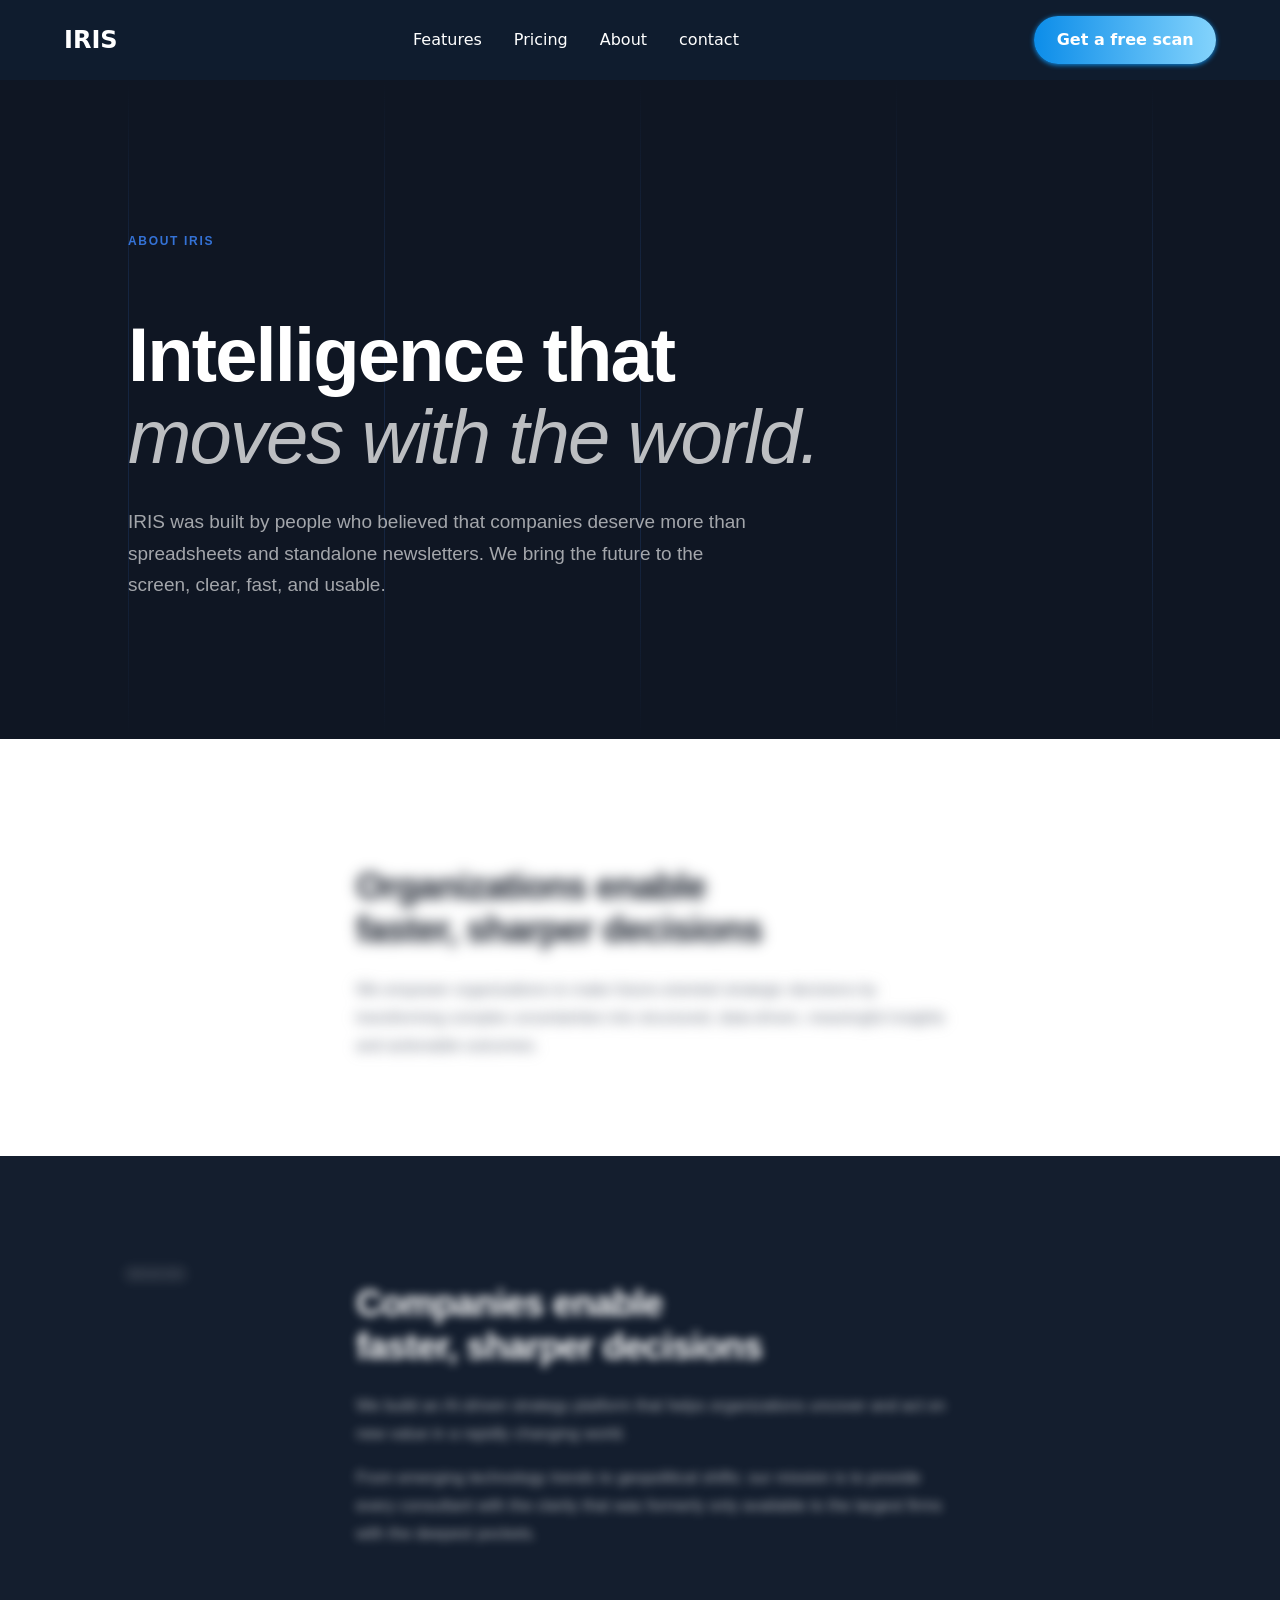
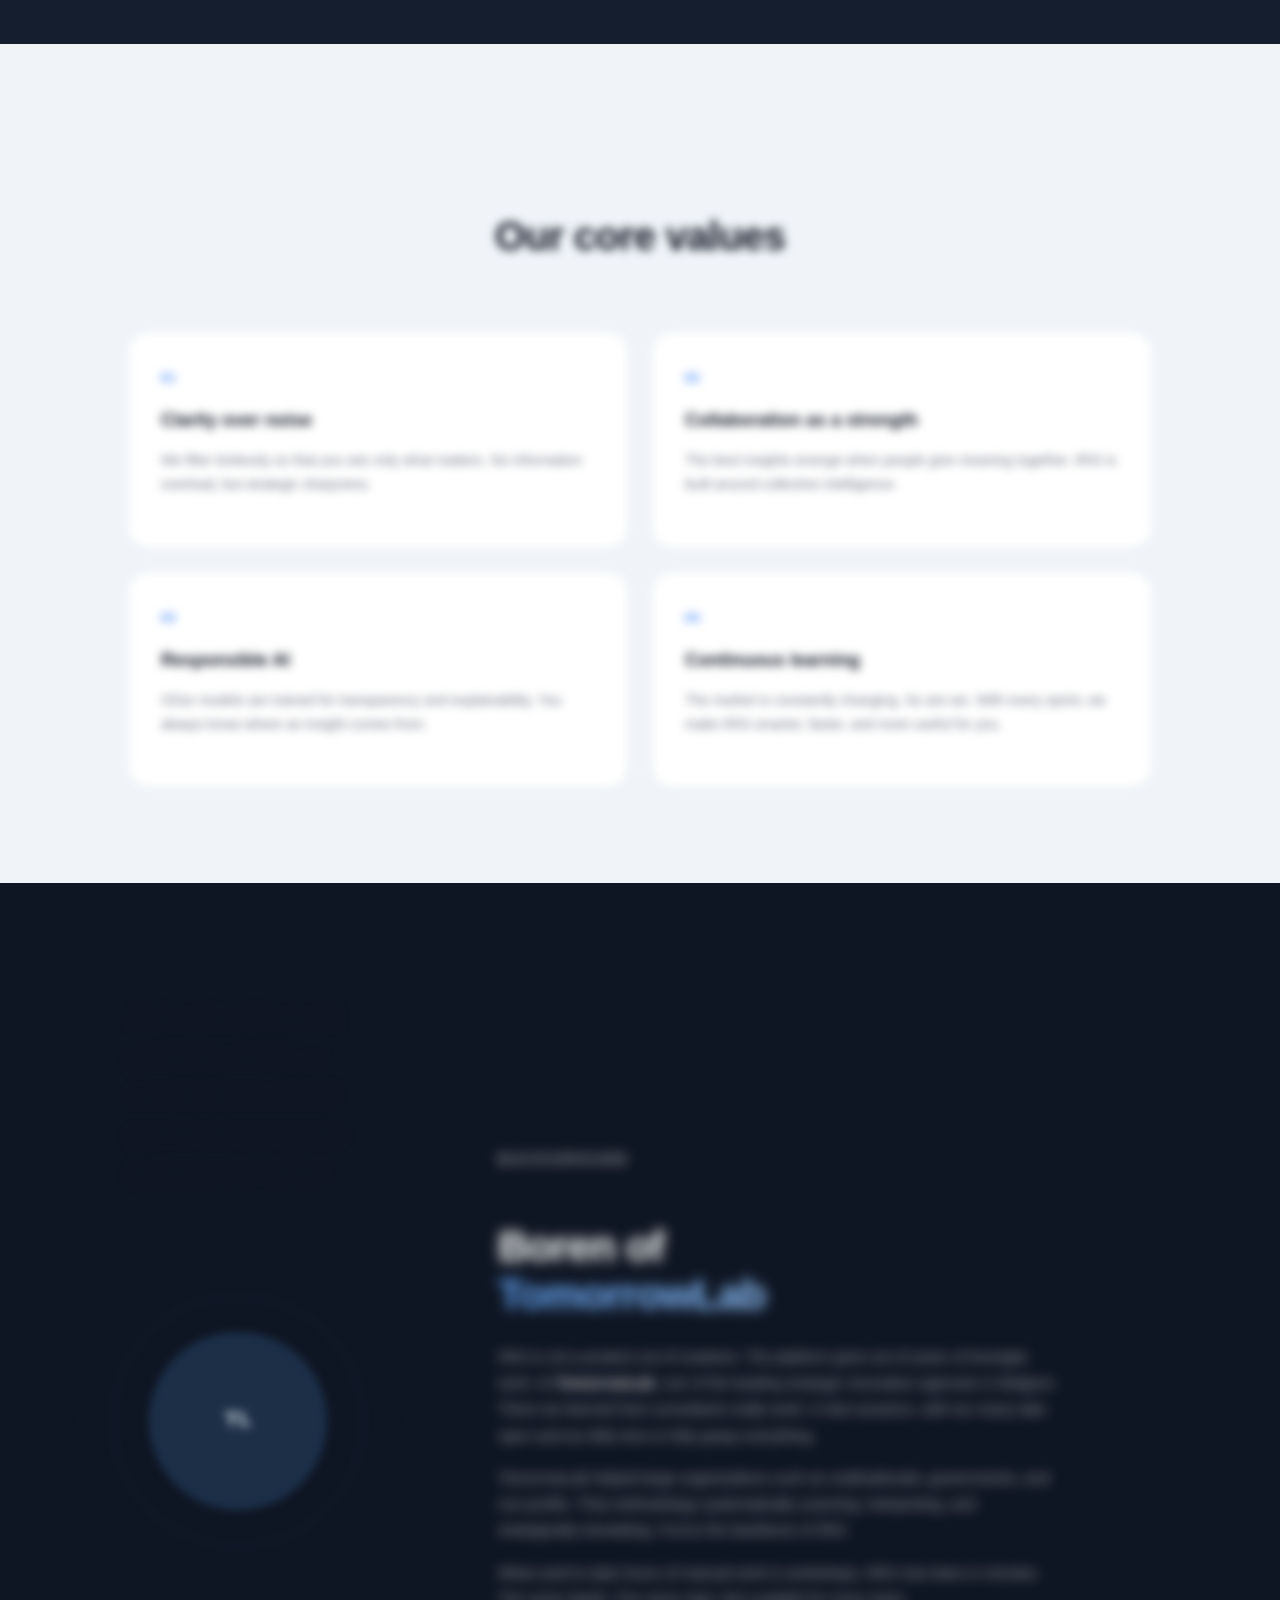
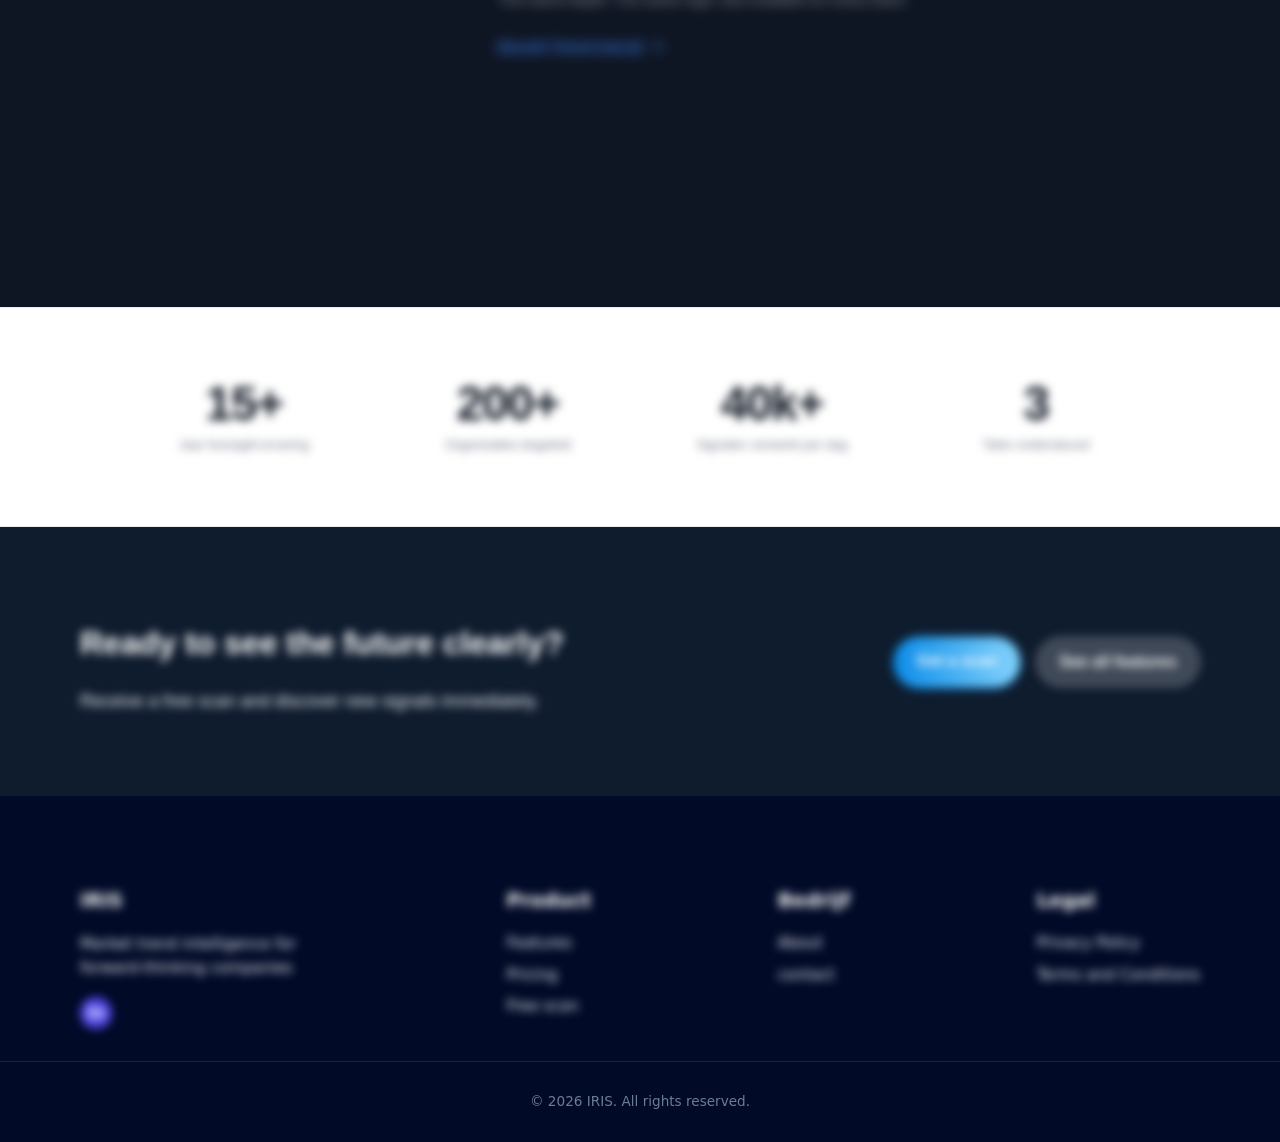
==== commit 41395b17: "Update About.html" ====
--- a/Pages/About.html
+++ b/Pages/About.html
@@ -37,7 +37,7 @@
 	      <span></span><span></span><span></span><span></span><span></span>
 	    </div>
 	    <div class="ab-container hidden">
-	      <p class="ab-eyebrow linear-gradient">" data-reveal="fade">About IRIS</p>
+	      <p class="ab-eyebrow linear-gradient" data-reveal="fade">About IRIS</p>
 	      <h1 class="ab-hero__title" data-reveal>
 	        Intelligence <span class="linear-gradient">that</span><br />
 	        <em>moves with the world.</em>
@@ -53,12 +53,12 @@
 	  <section class="ab-split ab-split--light">
 	    <div class="ab-container ab-split__grid hidden">
 	      <div class="ab-split__label hidden" data-reveal="left">
-	        <span class="ab-kicker linear-gradient">">Vision</span>
+	        <span class="ab-kicker linear-gradient">Vision</span>
 	      </div>
 	      <div class="ab-split__body hidden" data-reveal="right">
 	        <h2>
 	          Organizations enable<br />
-	          <span class="linear-gradient">">faster, sharper decisions</span>
+	          <span class="linear-gradient">faster, sharper decisions</span>
 	        </h2>
 	        <p>
 				We empower organizations to make future-oriented strategic decisions by transforming
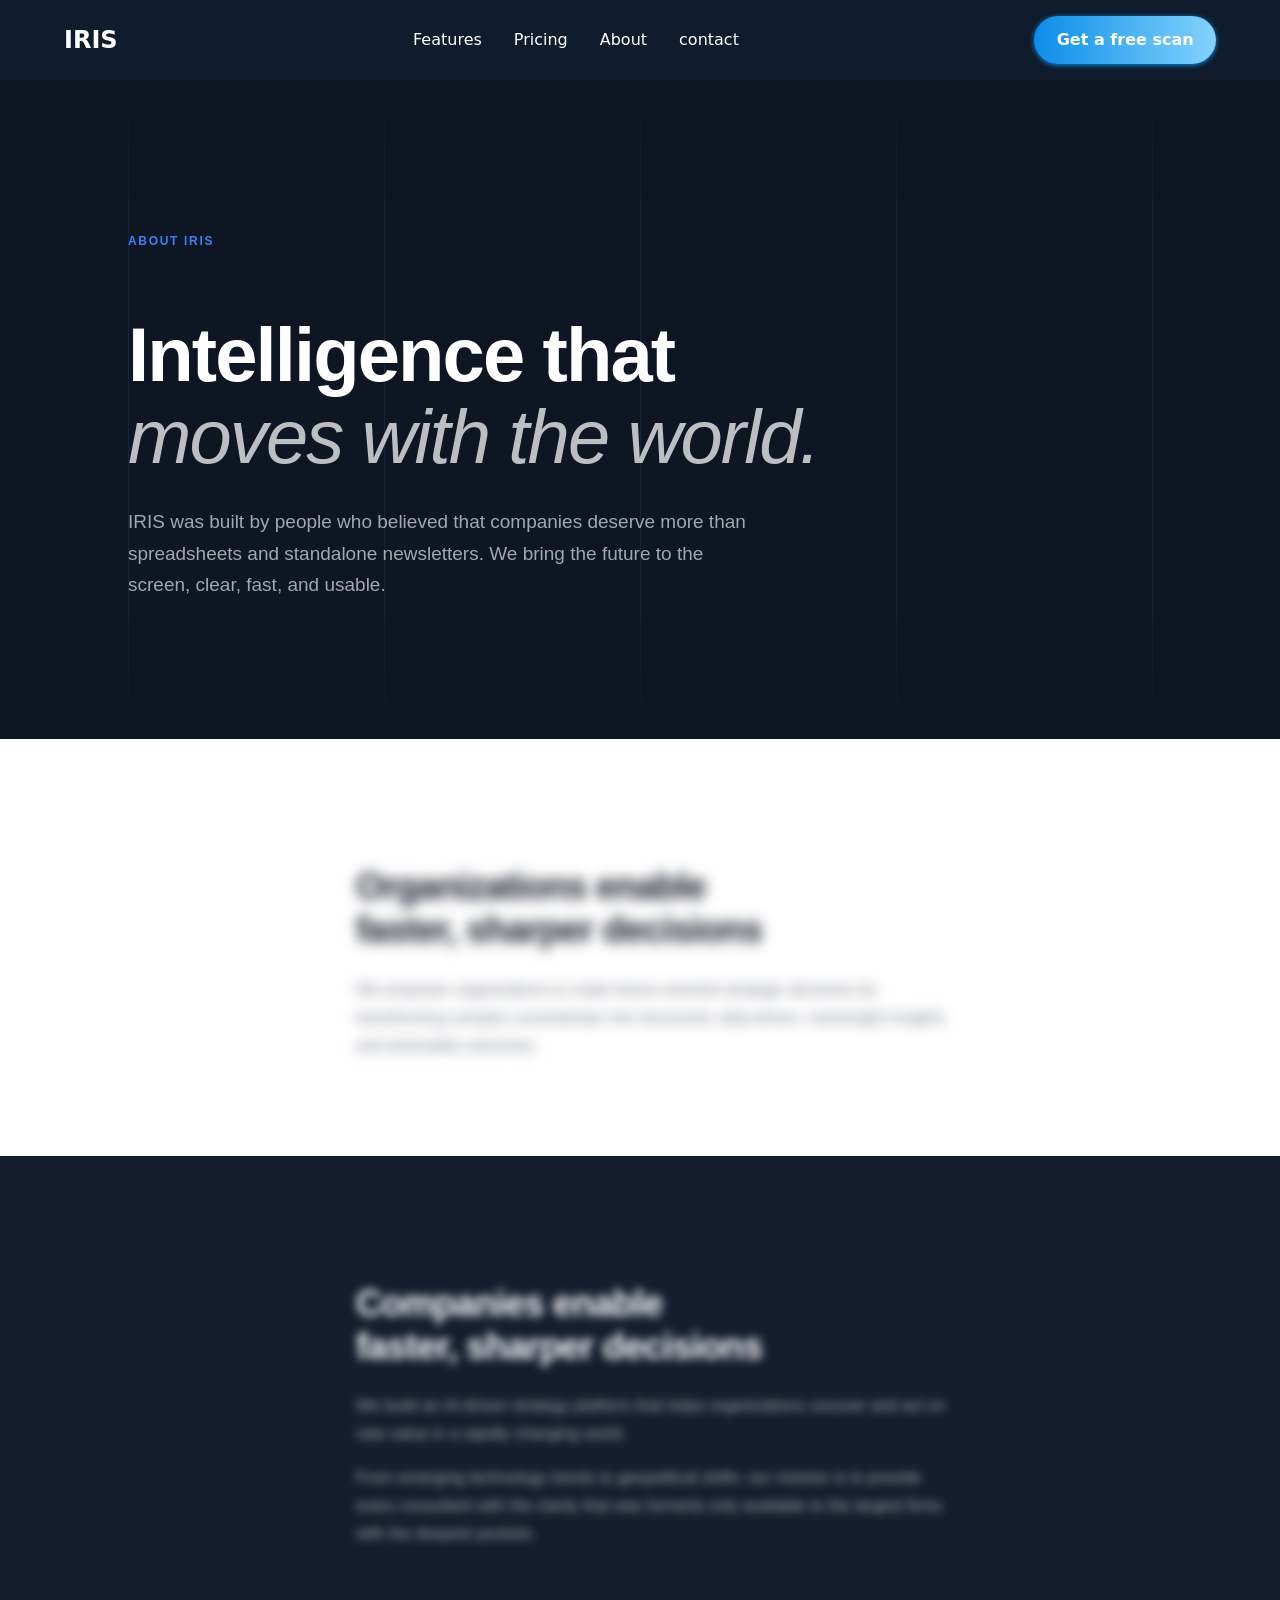
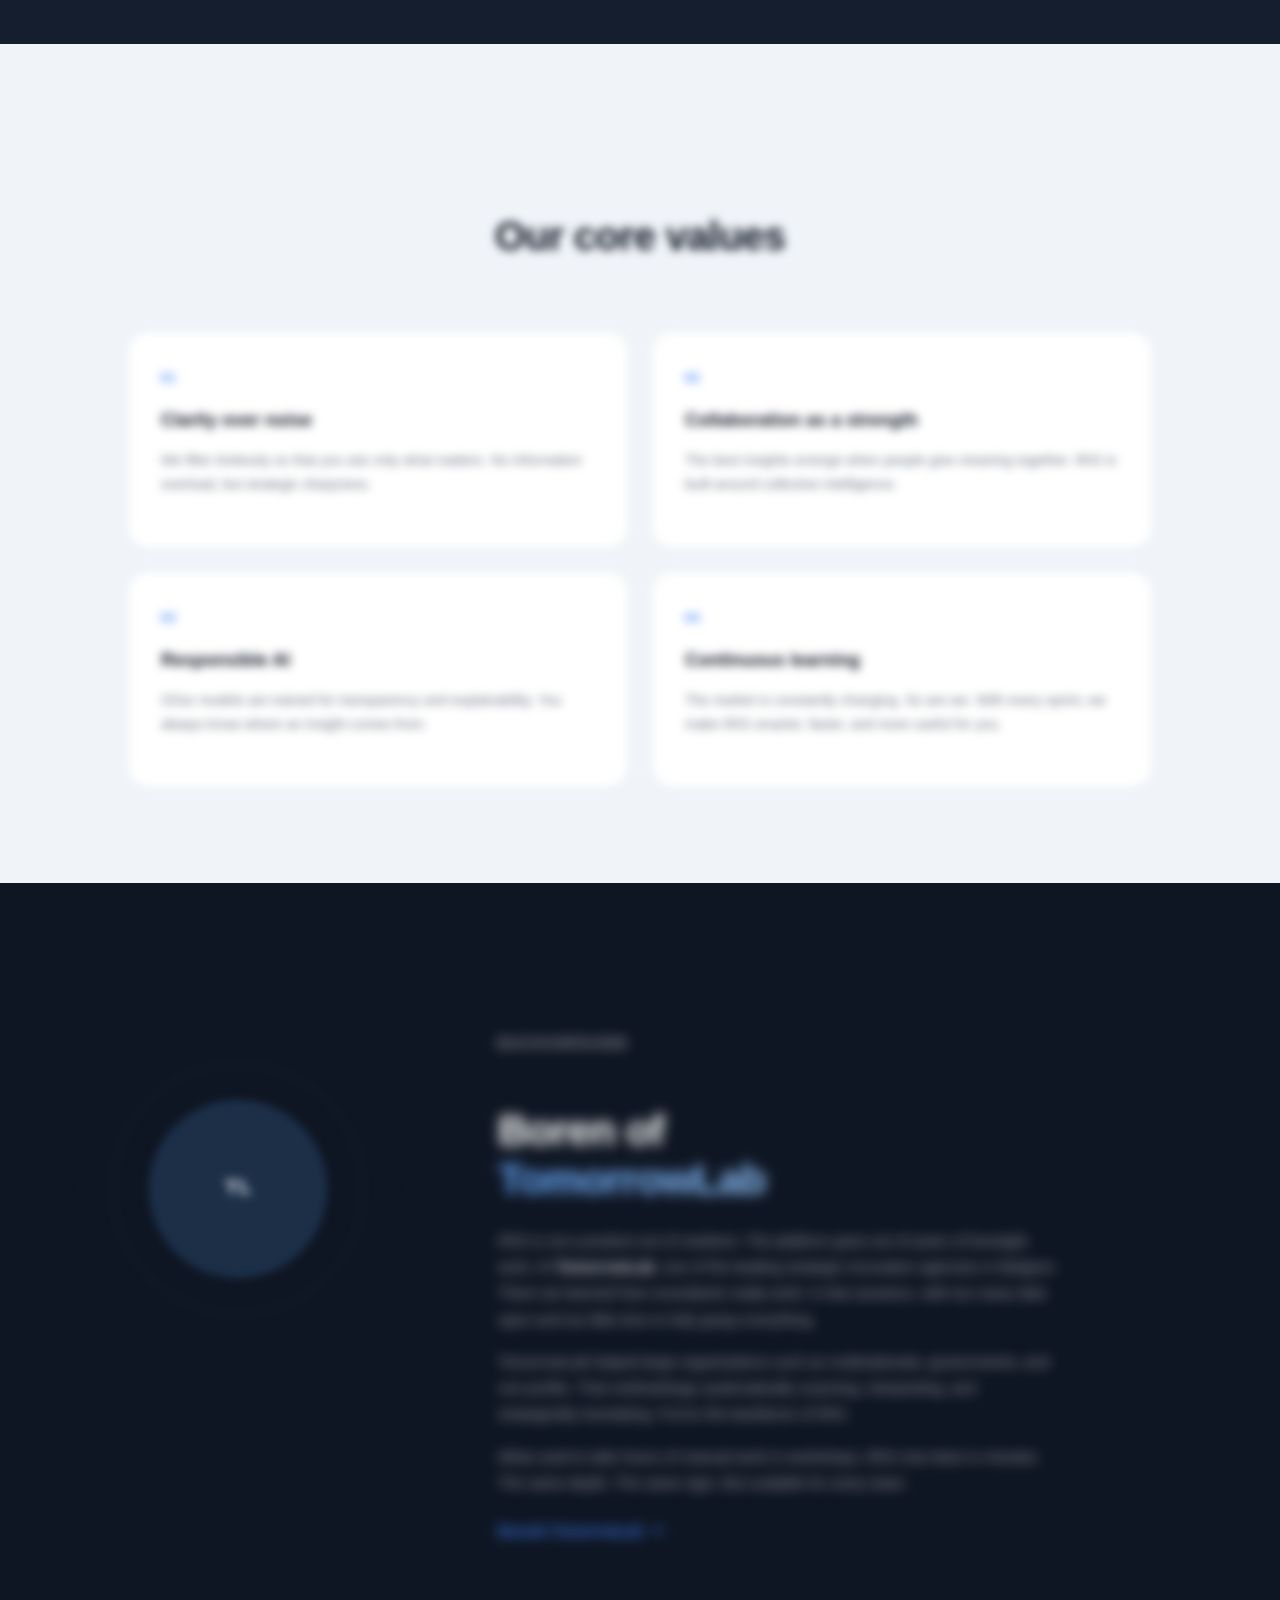
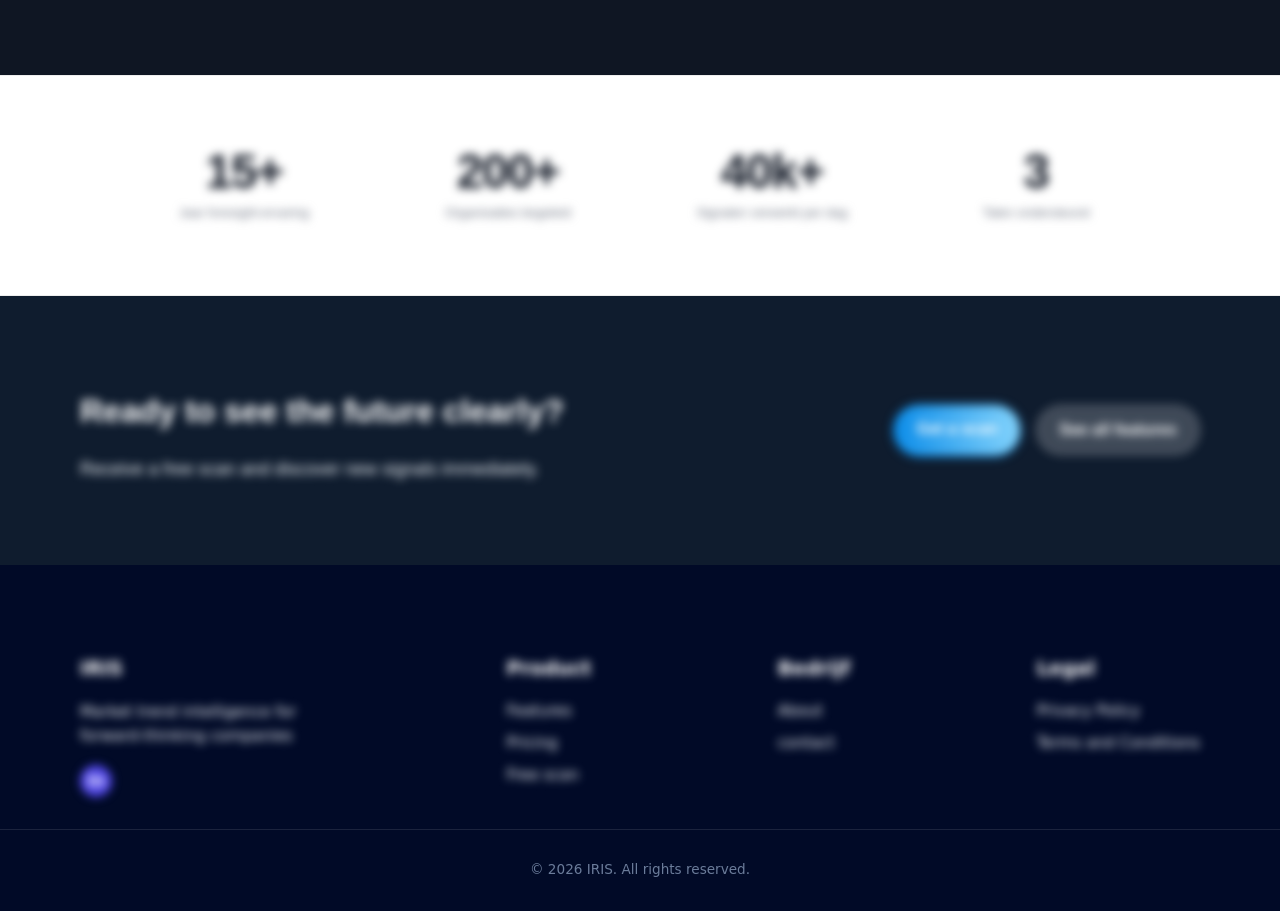
==== commit 9d417664: "Update About.html" ====
--- a/Pages/About.html
+++ b/Pages/About.html
@@ -131,7 +131,6 @@
 				  .scene { display: flex; align-items: center; justify-content: center; min-height: 600px; position: relative; overflow: hidden; }
 				  canvas { display: block; }
 				</style>
-				<h2 class="sr-only">Animatie: IR wordt geboren uit TL — een kleinere cirkel groeit uit een grote pulserende cirkel</h2>
 				<div class="scene">
 				  <canvas id="c" width="400" height="600"></canvas>
 				</div>
--- a/style.css
+++ b/style.css
@@ -666,18 +666,18 @@
   font-weight: 600;
   letter-spacing: 0.14em;
   text-transform: uppercase;
-  color: var(--ab-blue);
+  color:  linear-gradient(to right, #0c8de9, #83d3fc);;
   margin-bottom: 20px;
 }
 
-.ab-kicker--light { color: rgba(255,255,255,0.5); }
+.ab-kicker--light {  linear-gradient(to right, #0c8de9, #83d3fc); }
 
 .ab-highlight {
   color: var(--ab-blue);
 }
 
 .ab-highlight--blue {
-  background: linear-gradient(90deg, #60a5fa, #3b82f6);
+  background:  linear-gradient(to right, #0c8de9, #83d3fc);;
   -webkit-background-clip: text;
   -webkit-text-fill-color: transparent;
   background-clip: text;
@@ -718,7 +718,7 @@
 }
 
 .ab-hero .ab-eyebrow {
-  color: rgba(59,130,246,0.85);
+  color:  linear-gradient(to right, #0c8de9, #83d3fc););
 }
 
 .ab-hero__title {
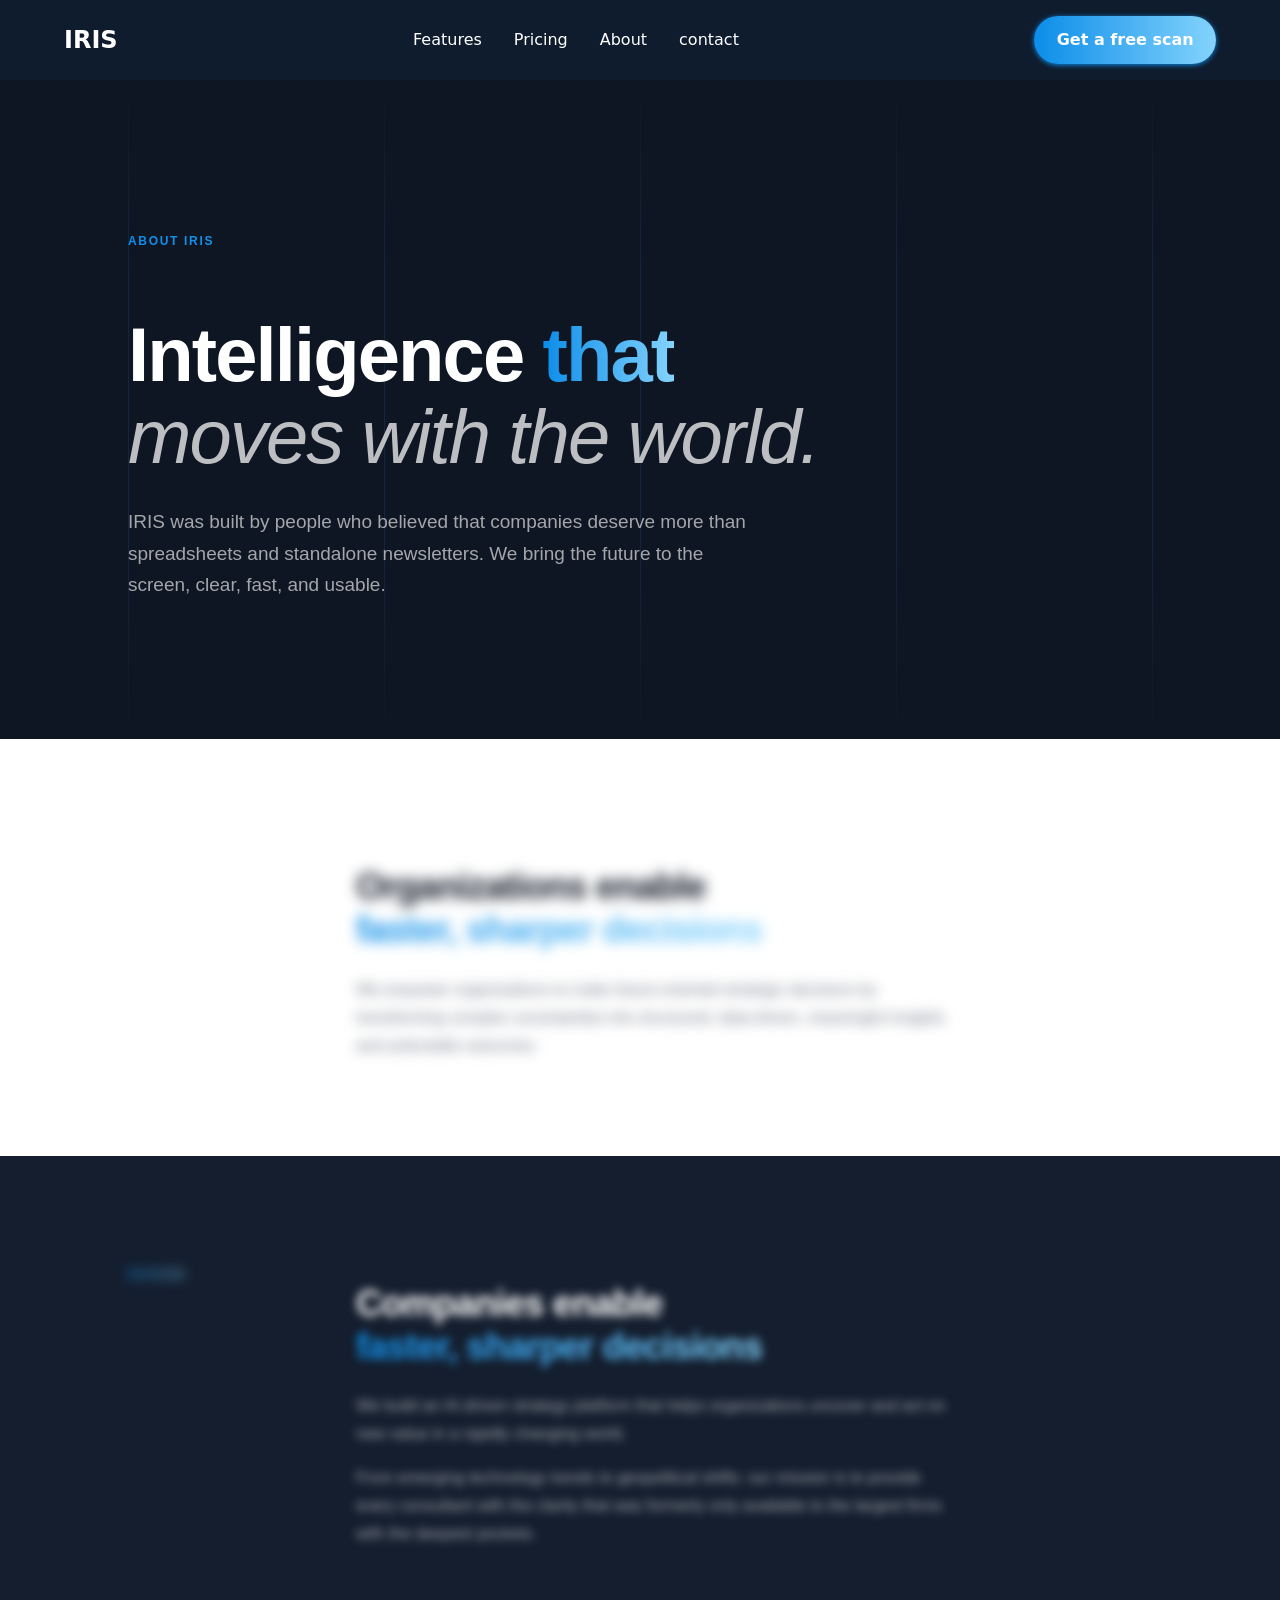
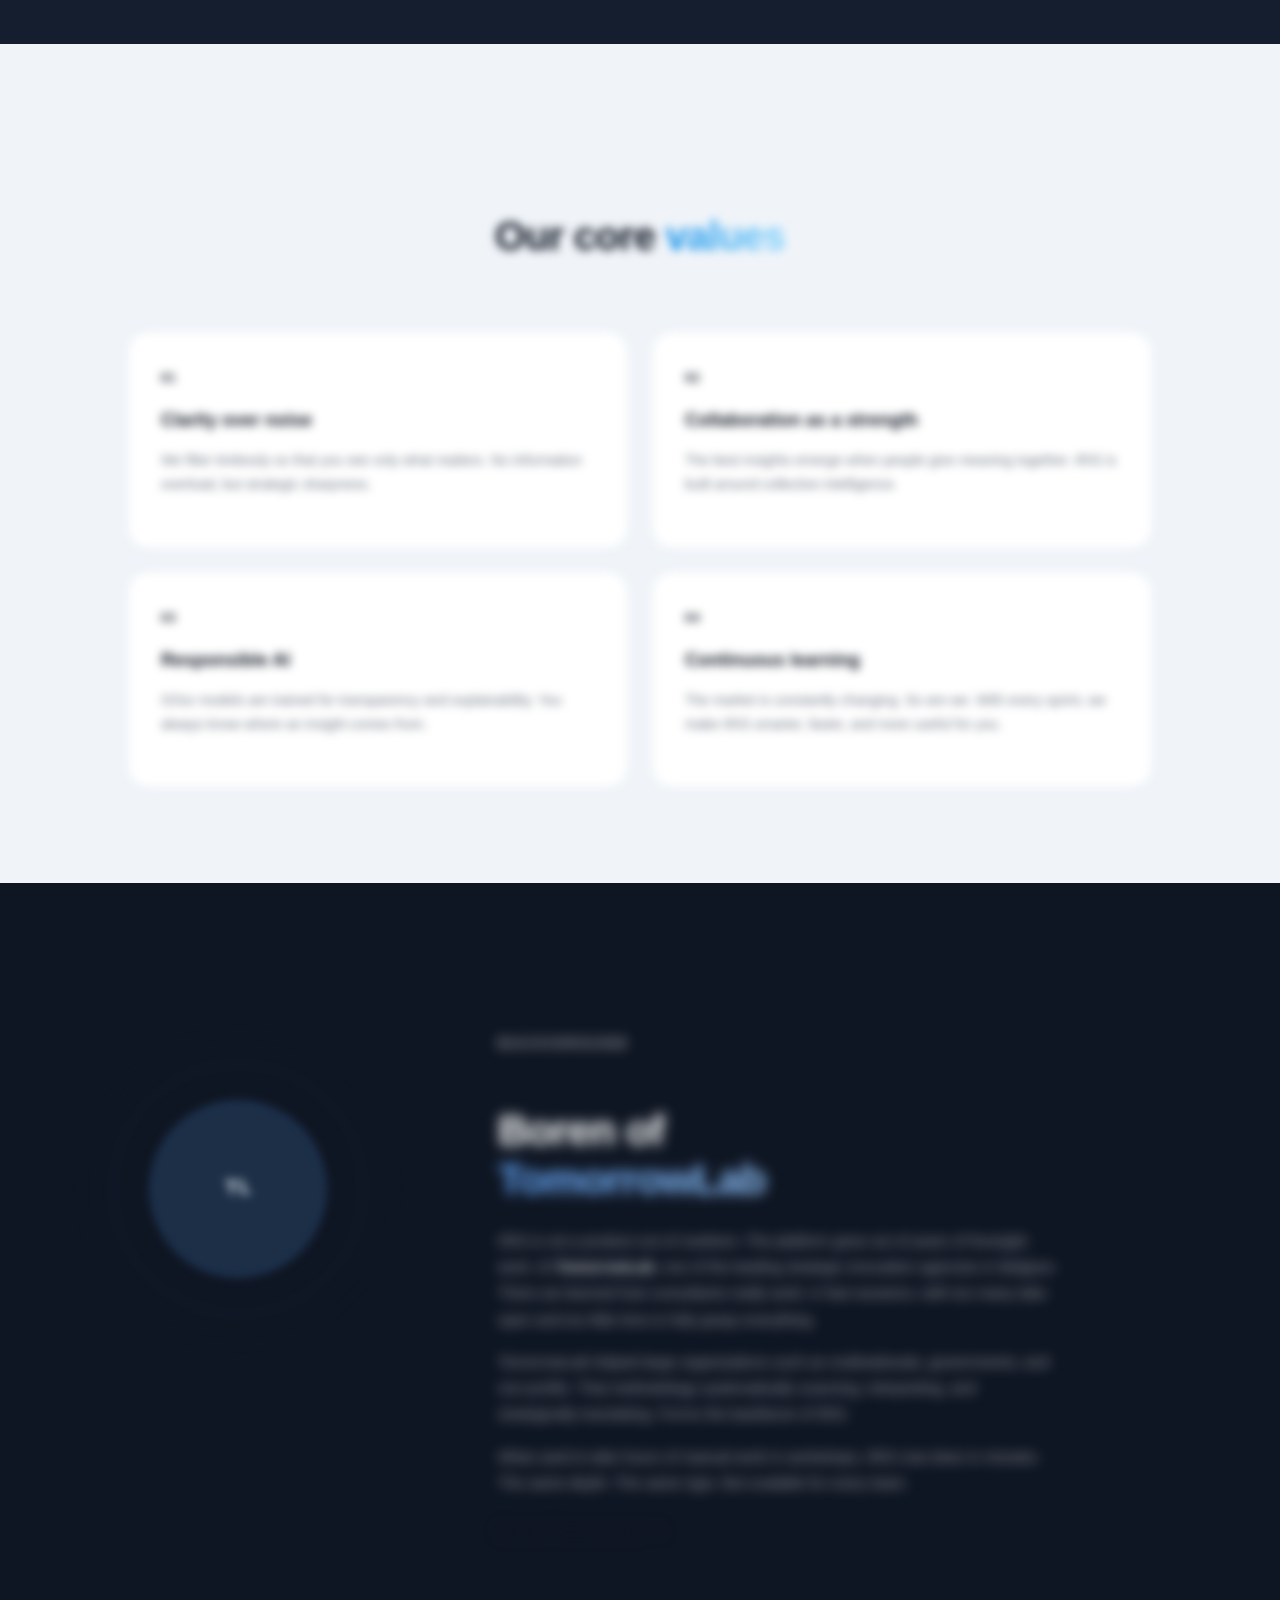
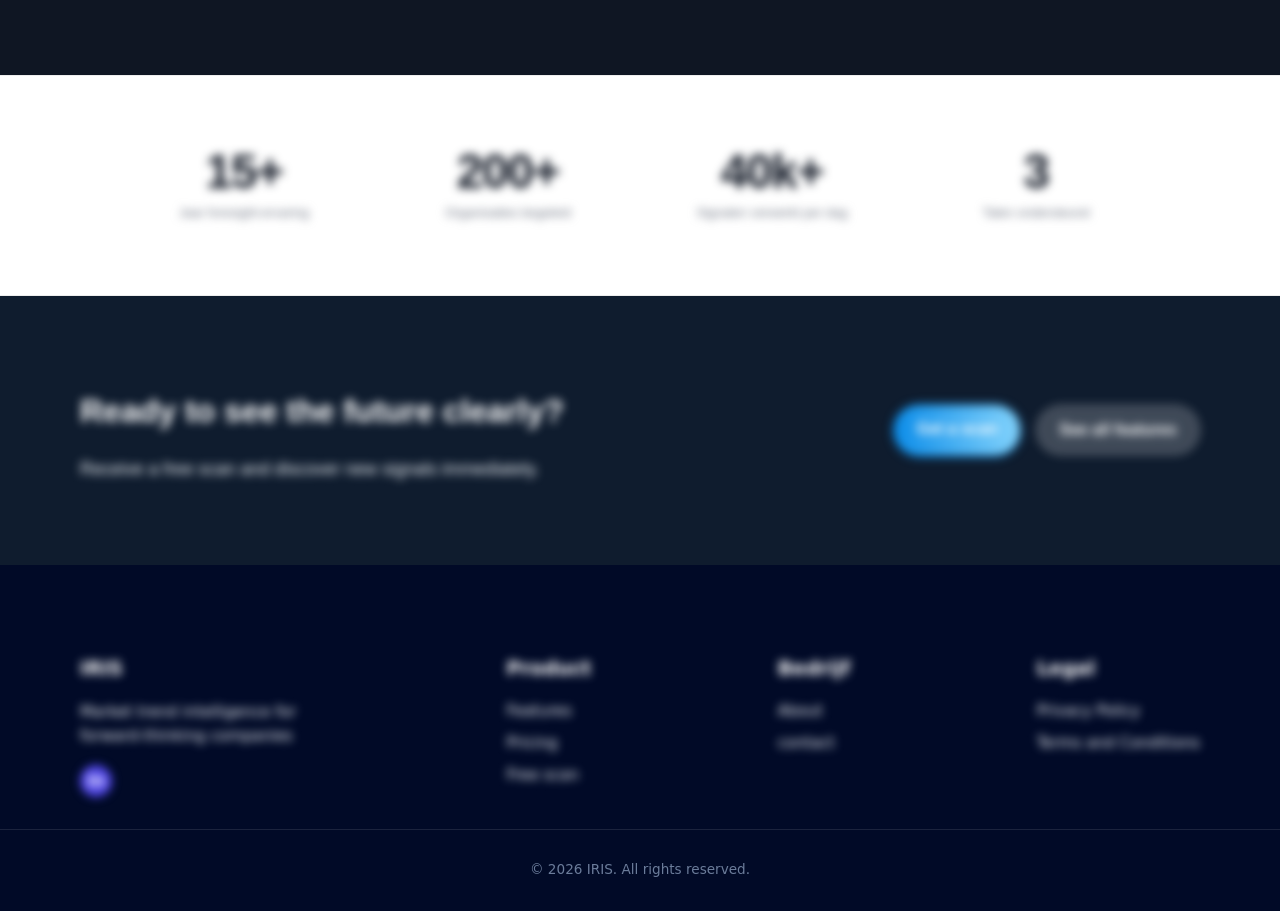
==== commit e483823b: "Update About.html" ====
--- a/Pages/About.html
+++ b/Pages/About.html
@@ -37,9 +37,9 @@
 	      <span></span><span></span><span></span><span></span><span></span>
 	    </div>
 	    <div class="ab-container hidden">
-	      <p class="ab-eyebrow linear-gradient" data-reveal="fade">About IRIS</p>
+	      <p class="ab-eyebrow text-gradient-iris" data-reveal="fade">About IRIS</p>
 	      <h1 class="ab-hero__title" data-reveal>
-	        Intelligence <span class="linear-gradient">that</span><br />
+	        Intelligence <span class="text-gradient-iris">that</span><br />
 	        <em>moves with the world.</em>
 	      </h1>
 	      <p class="ab-hero__lead" data-reveal>
@@ -53,12 +53,12 @@
 	  <section class="ab-split ab-split--light">
 	    <div class="ab-container ab-split__grid hidden">
 	      <div class="ab-split__label hidden" data-reveal="left">
-	        <span class="ab-kicker linear-gradient">Vision</span>
+	        <span class="ab-kicker text-gradient-iris">Vision</span>
 	      </div>
 	      <div class="ab-split__body hidden" data-reveal="right">
 	        <h2>
 	          Organizations enable<br />
-	          <span class="linear-gradient">faster, sharper decisions</span>
+	          <span class="text-gradient-iris">faster, sharper decisions</span>
 	        </h2>
 	        <p>
 				We empower organizations to make future-oriented strategic decisions by transforming
@@ -71,12 +71,12 @@
 	  <section class="ab-split ab-split--dark">
 	    <div class="ab-container ab-split__grid hidden">
 	      <div class="ab-split__label hidden" data-reveal="left">
-	        <span class="ab-kicker ab-kicker--light linear-gradient"">Mission</span>
+	        <span class="ab-kicker ab-kicker--light text-gradient-iris"">Mission</span>
 	      </div>
 	      <div class="ab-split__body ab-split__body--light" data-reveal="right">
 	        <h2>
 	          Companies enable<br />
-	          <span class="linear-gradient">faster, sharper decisions</span>
+	          <span class="text-gradient-iris">faster, sharper decisions</span>
 	        </h2>
 	        <p>
 	          We build an AI-driven strategy platform that helps organizations uncover and act on new value in a rapidly changing world. 
@@ -94,7 +94,7 @@
 	  <section class="ab-values">
 	    <div class="ab-container hidden hidden">
 	      <p class="ab-eyebrow ab-eyebrow--center hidden" data-reveal="fade">What we stand for</p>
-	      <h2 class="ab-values__title" data-reveal>Our core <span class="linear-gradient">values</span></h2>
+	      <h2 class="ab-values__title" data-reveal>Our core <span class="text-gradient-iris">values</span></h2>
 	      <div class="ab-values__grid">
 	        <div class="ab-value-card" data-reveal>
 	          <div class="ab-value-card__num">01</div>
--- a/style.css
+++ b/style.css
@@ -609,7 +609,7 @@
   --ab-bg:           #f0f4f9;
   --ab-dark:         #0f1623;
   --ab-dark-2:       #141e2e;
-  --ab-blue:         #3b82f6;
+  --ab-blue:         #3b82f6
   --ab-blue-dim:     rgba(59,130,246,0.12);
   --ab-text:         #0f1623;
   --ab-muted:        #6b7280;
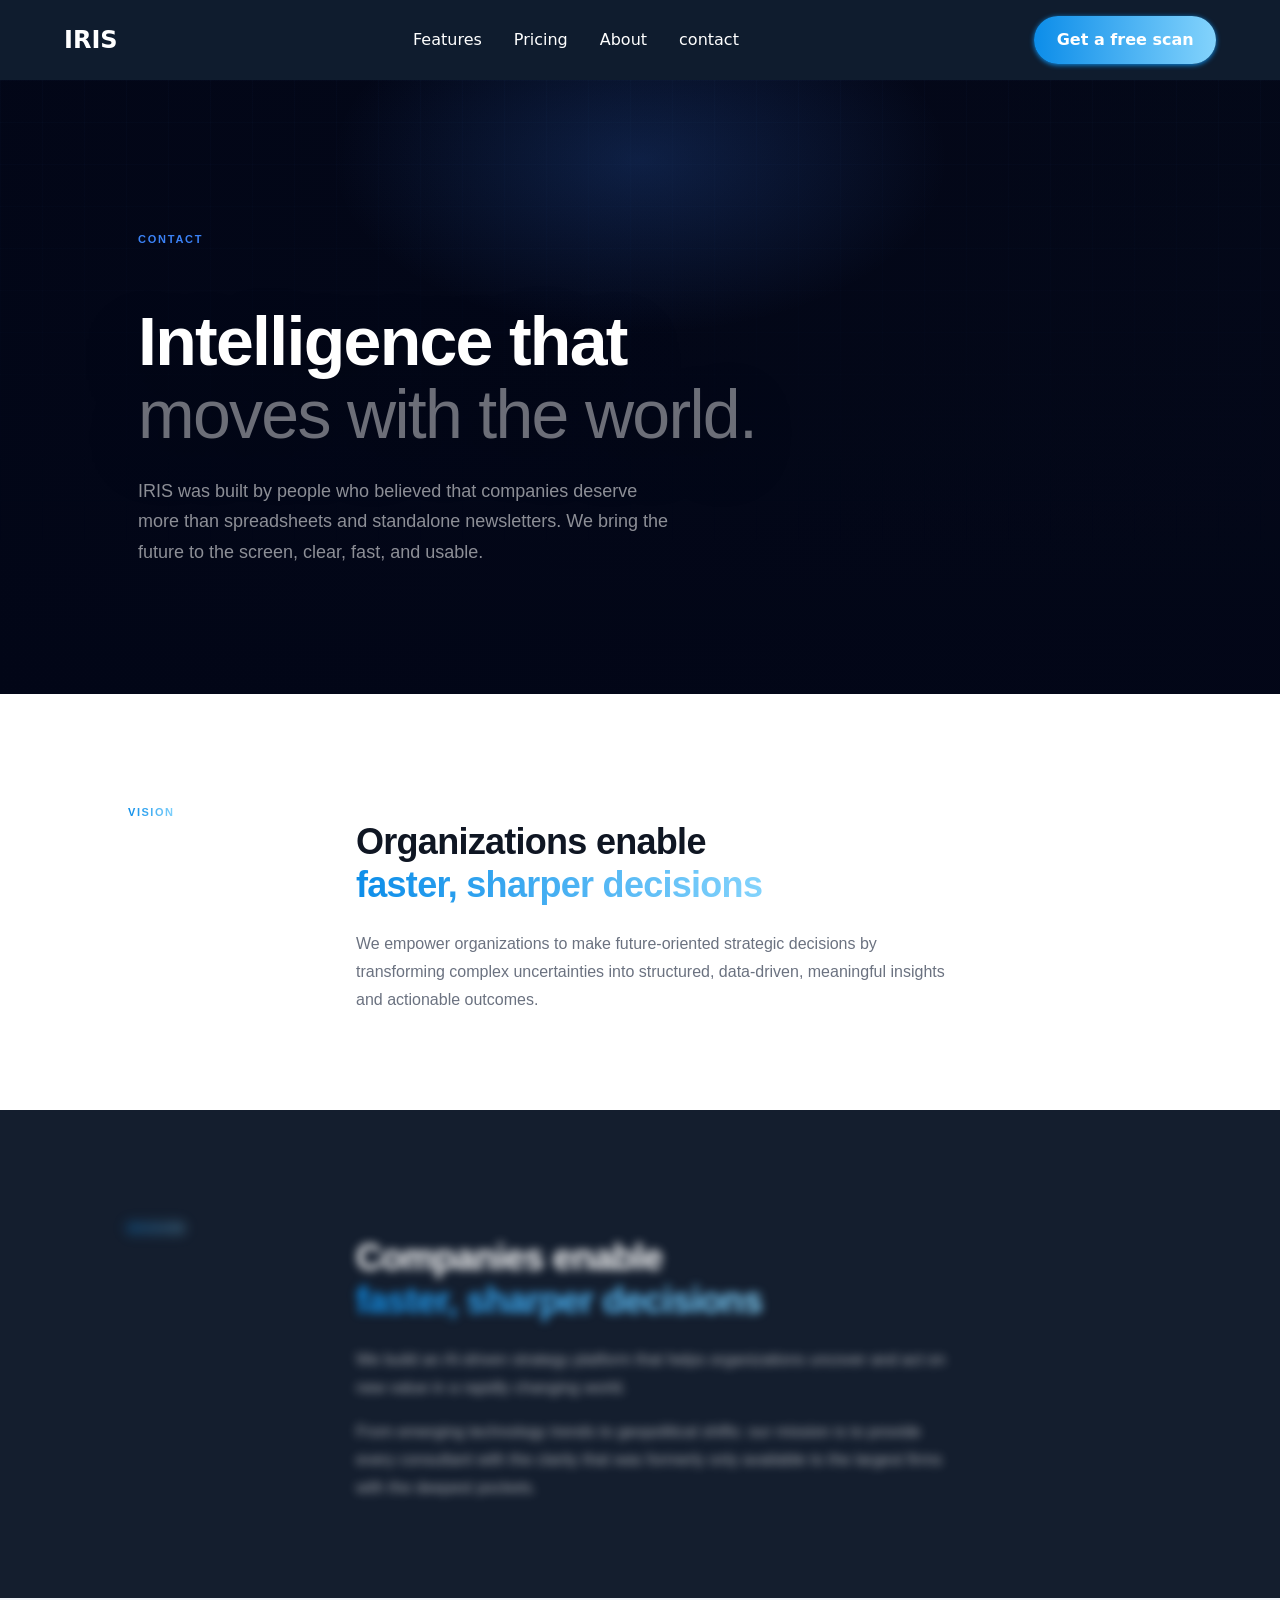
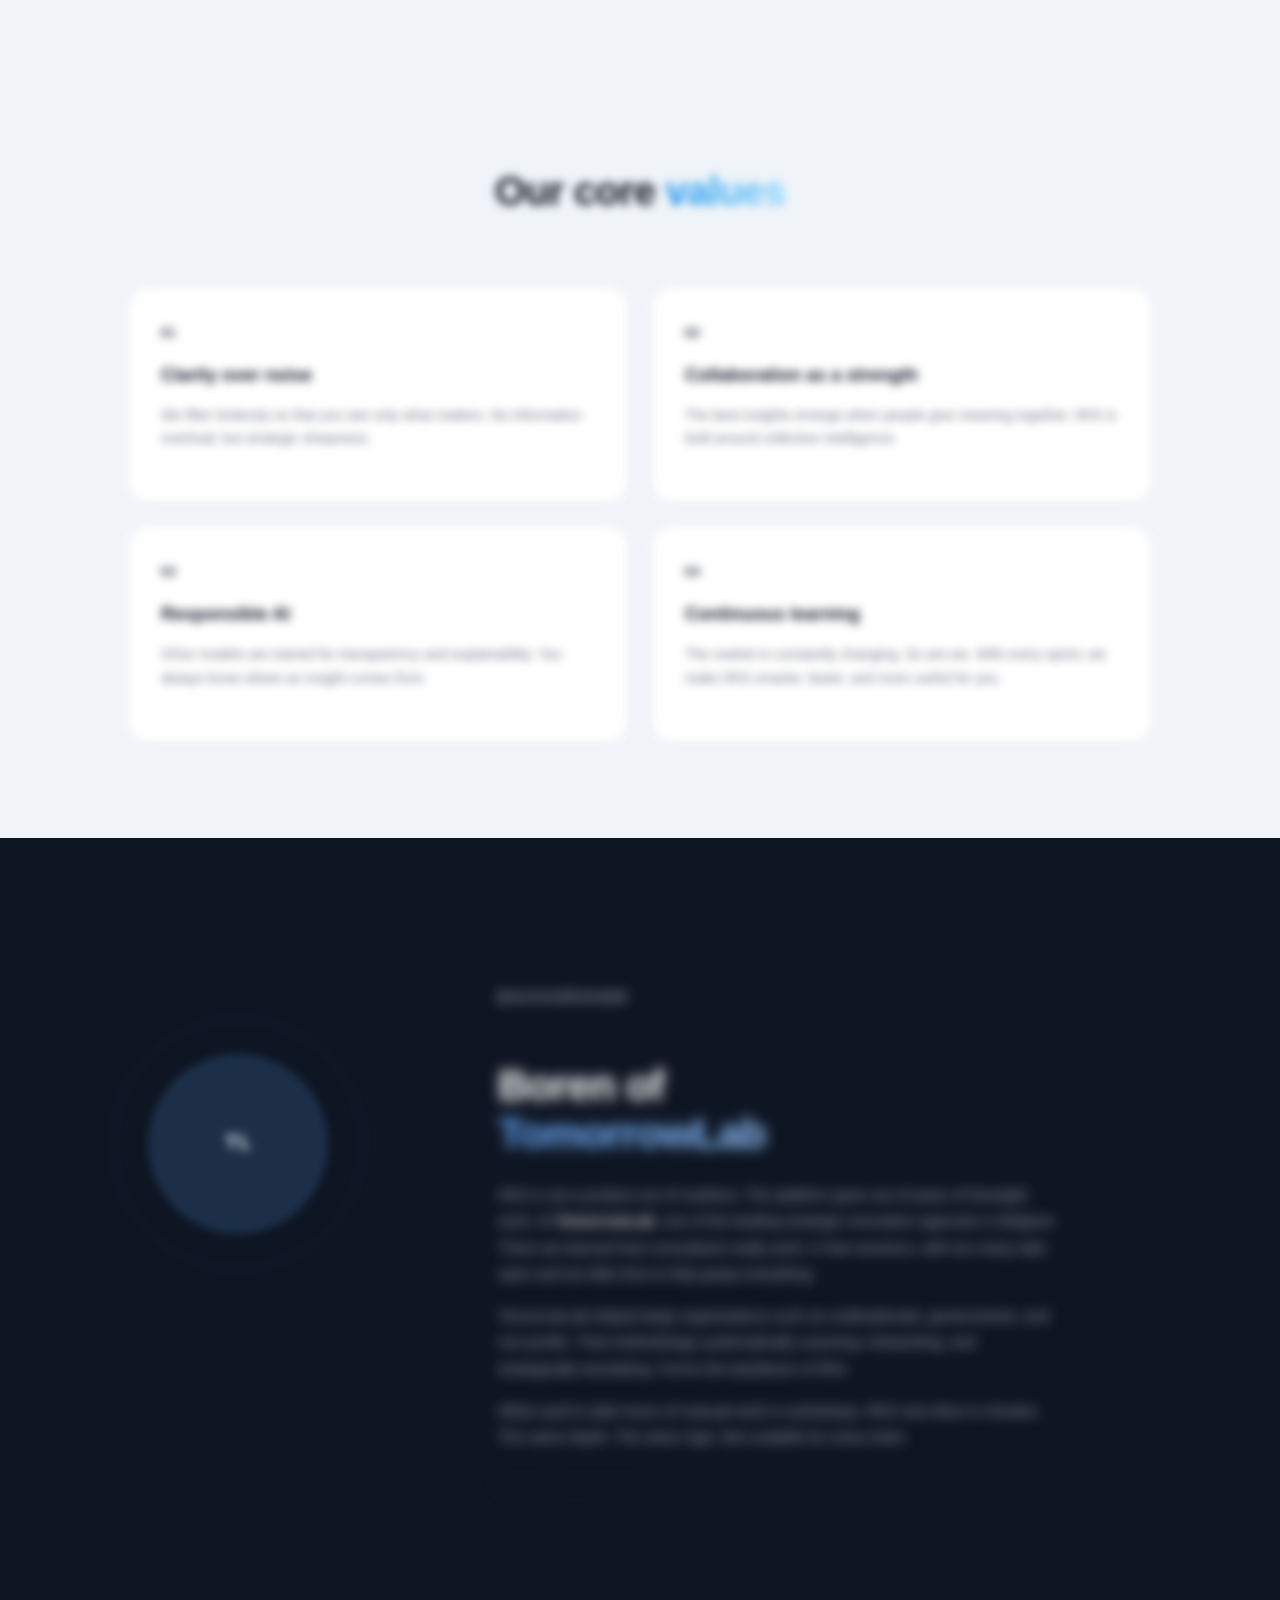
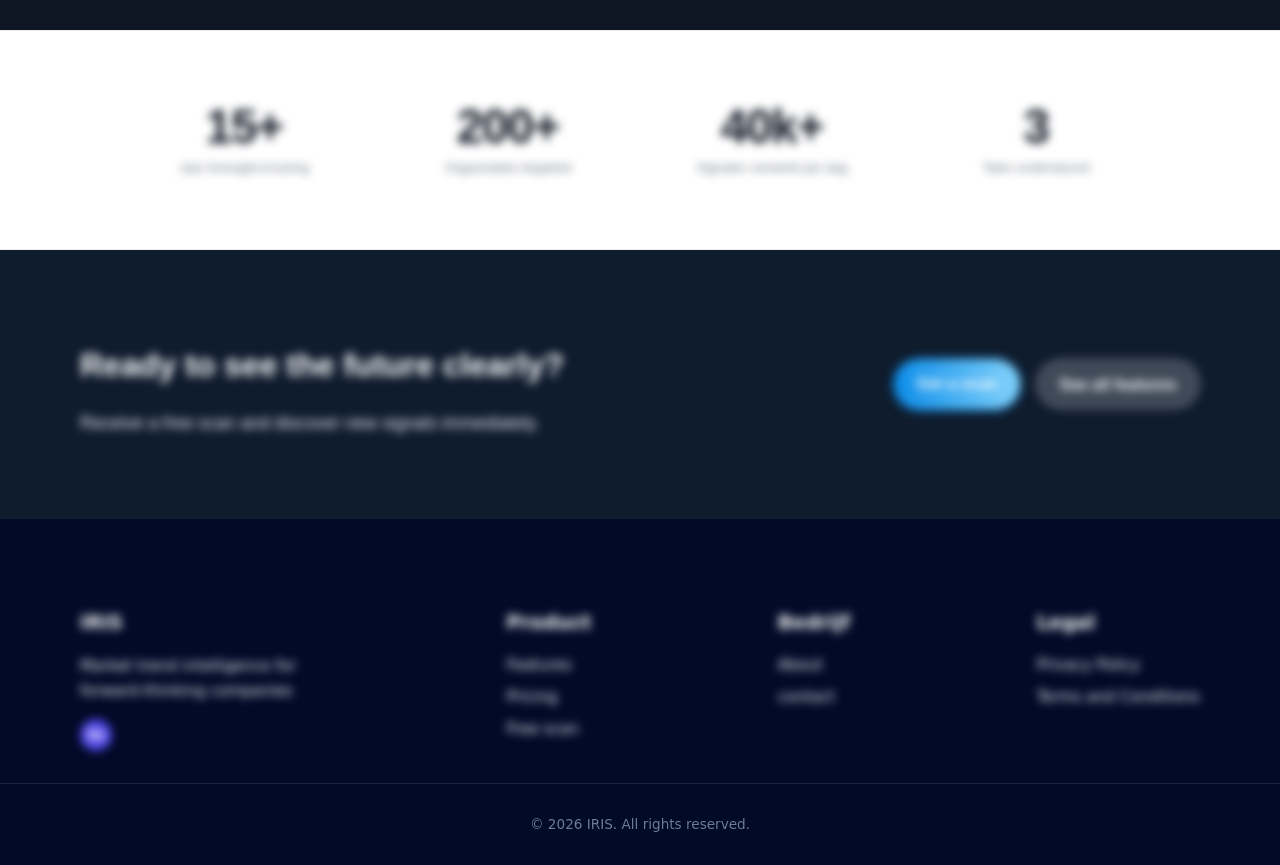
==== commit 142e613d: "Update About.html" ====
--- a/Pages/About.html
+++ b/Pages/About.html
@@ -32,22 +32,28 @@
      ═══════════════════════════════════════════════════════════ -->
 
 	  <!-- ── 1. HERO / INTRO ──────────────────────────────────── -->
-	  <section class="ab-hero">
-	    <div class="ab-hero__bg-lines" aria-hidden="true">
-	      <span></span><span></span><span></span><span></span><span></span>
-	    </div>
-	    <div class="ab-container hidden">
-	      <p class="ab-eyebrow text-gradient-iris" data-reveal="fade">About IRIS</p>
-	      <h1 class="ab-hero__title" data-reveal>
-	        Intelligence <span class="text-gradient-iris">that</span><br />
-	        <em>moves with the world.</em>
-	      </h1>
-	      <p class="ab-hero__lead" data-reveal>
-	        IRIS was built by people who believed that companies deserve more than spreadsheets and standalone newsletters. 
-			We bring the future to the screen, clear, fast, and usable.
-	      </p>
-	    </div>
-	  </section>
+	  <section class="ct-hero">
+				  <video class="ct-hero__video" autoplay muted loop playsinline preload="metadata">
+					<source src="../images/Hero.mp4" type="video/mp4" />
+				  </video>
+				
+				  <div class="ct-hero__overlay" aria-hidden="true"></div>
+				  	<div class="ct-hero__glow" aria-hidden="true"></div>
+				
+				 	 <div class="ct-container">
+						<p class="ct-eyebrow hidden">Contact</p>
+				
+						<h1 class="ct-hero__title hidden">
+						  Intelligence that<br />
+						  <span class="ct-hero__title-dim">moves with the world.</span>
+						</h1>
+				
+						<p class="ct-hero__sub hidden">
+						  IRIS was built by people who believed that companies deserve more than spreadsheets and standalone newsletters. 
+							We bring the future to the screen, clear, fast, and usable.
+						</p>
+				  </div>
+		</section>
 
 	  <!-- ── 2. Vision ─────────────────────────────────────────── -->
 	  <section class="ab-split ab-split--light">
--- a/style.css
+++ b/style.css
@@ -2,7 +2,7 @@
   Stijlen voor de IRIS‑remake.  
   De pagina gebruikt CSS‑variabelen voor kleuren en eenvoudige
   lay‑outklassen zodat je de look gemakkelijk kunt aanpassen.  
-*/
+*/ 
 
 /* Kleurenpalet */
 :root {
@@ -213,62 +213,106 @@
 /* ═══════════════════════════════════════════════════════════════
    IRIS – Hero
    ═══════════════════════════════════════════════════════════════ */
-
 .hero {
-  background-color: var(--ft-dark);
+  position: relative;
+  min-height: 100vh;
+  overflow: hidden;
   color: var(--color-text-light);
+  background: #0b1220;
+}
+
+/* Background video */
+.hero-bg-video {
+  position: absolute;
+  inset: 0;
+  z-index: 0;
+  width: 100%;
+  height: 100%;
+  object-fit: cover;
+
+  /* Maakt video rustiger en minder schreeuwerig */
+  opacity: 0.42;
+  filter: saturate(0.85) contrast(1.05) brightness(0.72);
+}
+
+/* Readability overlay */
+.hero-bg-overlay {
+  position: absolute;
+  inset: 0;
+  z-index: 1;
+  pointer-events: none;
+  background:
+    radial-gradient(circle at 50% 38%, rgba(37, 99, 235, 0.16), transparent 34%),
+    linear-gradient(180deg, rgba(11, 18, 32, 0.58) 0%, rgba(11, 18, 32, 0.78) 62%, rgba(11, 18, 32, 0.96) 100%),
+    linear-gradient(90deg, rgba(11, 18, 32, 0.86) 0%, rgba(11, 18, 32, 0.42) 50%, rgba(11, 18, 32, 0.86) 100%);
+}
+
+/* Optional subtle grid layer */
+.hero::after {
+  content: "";
+  position: absolute;
+  inset: 0;
+  z-index: 2;
+  pointer-events: none;
+  background-image:
+    linear-gradient(rgba(96, 165, 250, 0.035) 1px, transparent 1px),
+    linear-gradient(90deg, rgba(96, 165, 250, 0.035) 1px, transparent 1px);
+  background-size: 44px 44px;
+  mask-image: linear-gradient(to bottom, rgba(0,0,0,0.55), transparent 78%);
+}
+
+/* Hero content above video */
+.hero-content {
   position: relative;
-}
-
-.hero-content {
+  z-index: 3;
+  min-height: 100vh;
   display: flex;
   flex-wrap: wrap;
   align-items: center;
+  justify-content: center;
   gap: 2rem;
   padding: 7rem;
 }
+
+/* Text */
 .hero-text {
   flex: 1 1 500px;
-}
-.hero-image {
-  flex: 1 1 400px;
-  text-align: center;
-}
-/* Hero kunstwerk container */
-.hero-art {
-  width: 100%;
-  height: 400px;
-  border-radius: var(--border-radius);
-  /* Meerdere radial‑gradients creëren een abstracte digitale gloed */
-  background:
-    radial-gradient(circle at 30% 40%, rgba(79, 70, 229, 0.8), rgba(79, 70, 229, 0) 60%),
-    radial-gradient(circle at 70% 60%, rgba(59, 130, 246, 0.8), rgba(59, 130, 246, 0) 55%),
-    radial-gradient(circle at 50% 80%, rgba(147, 51, 234, 0.6), rgba(147, 51, 234, 0) 50%),
-    radial-gradient(circle at center, rgba(0, 0, 0, 0.3), transparent 70%);
-  background-color: var(--color-dark);
-}
-.badge {
-
-  margin-bottom: 1rem;
-  display: flex;
-  justify-content: center;
-}
-.badge-text {
-  display: inline-block;
-  background-color: var(--color-secondary);
-  color: #fff;
-  padding: 0.25rem 0.6rem;
-  border-radius: 999px;
-  font-size: 0.8rem;
+  max-width: 1040px;
 }
 
 .hero-title {
   font-size: 4.5rem;
   margin: 0 0 1rem;
-  line-height: 1.2;
-  font-family: "Exo 2",system-ui,sans-serif;
+  line-height: 1.12;
+  font-family: "Exo 2", system-ui, sans-serif;
   text-align: center;
   color: #ffffff;
+  text-shadow: 0 18px 55px rgba(0, 0, 0, 0.38);
+}
+
+.hero-subtitle {
+  font-size: 1.1rem;
+  line-height: 1.8;
+  margin: 0 auto 2.5rem;
+  color: rgba(226, 232, 240, 0.88);
+  max-width: 680px;
+  text-align: center;
+}
+
+.badge {
+  margin-bottom: 1rem;
+  display: flex;
+  justify-content: center;
+}
+
+.badge-text {
+  display: inline-block;
+  background-color: rgba(14, 165, 233, 0.92);
+  color: #ffffff;
+  padding: 0.35rem 0.8rem;
+  border-radius: 999px;
+  font-size: 0.85rem;
+  box-shadow: 0 12px 30px rgba(14, 165, 233, 0.22);
 }
 
 .text-gradient-iris {
@@ -278,16 +322,6 @@
   color: transparent;
 }
 
-.hero-subtitle {
-  font-size: 1.1rem;
-  margin-bottom: 2rem;
-  color: var(--color-light);
-  max-width: 600px;
-  text-align:center;
-  margin:0 auto;
-  margin-bottom: 2.5rem;
-
-}
 .hero-buttons {
   display: flex;
   justify-content: center;
@@ -295,6 +329,30 @@
   padding-bottom: 3rem;
 }
 
+/* Mobile */
+@media (max-width: 760px) {
+  .hero-content {
+    padding: 6rem 1.25rem 4rem;
+  }
+
+  .hero-bg-video {
+    opacity: 0.32;
+  }
+
+  .hero-title {
+    font-size: clamp(2.7rem, 13vw, 4.5rem);
+  }
+
+  .hero-subtitle {
+    font-size: 1rem;
+  }
+
+  .hero-buttons {
+    flex-direction: column;
+    align-items: center;
+  }
+}
+  
 /*orb paralex*/
 
 .paralex {
@@ -653,7 +711,6 @@
   font-weight: 600;
   letter-spacing: 0.14em;
   text-transform: uppercase;
-  color: var(--ab-blue);
   margin-bottom: 16px;
 }
 
@@ -666,18 +723,17 @@
   font-weight: 600;
   letter-spacing: 0.14em;
   text-transform: uppercase;
-  color:  linear-gradient(to right, #0c8de9, #83d3fc);;
   margin-bottom: 20px;
 }
 
-.ab-kicker--light {  linear-gradient(to right, #0c8de9, #83d3fc); }
+.ab-kicker--light {  ; }
 
 .ab-highlight {
-  color: var(--ab-blue);
+;
 }
 
 .ab-highlight--blue {
-  background:  linear-gradient(to right, #0c8de9, #83d3fc);;
+  background:  var(--ab-blue);;
   -webkit-background-clip: text;
   -webkit-text-fill-color: transparent;
   background-clip: text;
@@ -717,9 +773,6 @@
   );
 }
 
-.ab-hero .ab-eyebrow {
-  color:  linear-gradient(to right, #0c8de9, #83d3fc););
-}
 
 .ab-hero__title {
   font-family: var(--ab-font-display);
@@ -1607,53 +1660,193 @@
 }
 
 
-/* ══════════════════════════════════════════════════════════════
-   2. MINI CARD OVERVIEW GRID
-   ══════════════════════════════════════════════════════════════ */
+/* ═══════════════════════════════════════
+   Overview cards — refined consultancy style
+   ═══════════════════════════════════════ */
 
 .ft-overview {
-  background: var(--ft-light);
-  padding: var(--ft-gap) 0;
-  border-bottom: 1.5px solid var(--ft-border);
-}
-
+  position: relative;
+  padding: 96px 0;
+  background: #ffffff;
+  overflow: hidden;
+}
+
+.ft-overview::before {
+  content: "";
+  position: absolute;
+  inset: 0;
+  background:
+    linear-gradient(180deg, rgba(248, 250, 252, 0.7), rgba(255, 255, 255, 0)),
+    radial-gradient(circle at 18% 10%, rgba(37, 99, 235, 0.05), transparent 30%),
+    radial-gradient(circle at 82% 70%, rgba(15, 23, 42, 0.04), transparent 34%);
+  pointer-events: none;
+}
+
+.ft-overview .ft-container {
+  position: relative;
+  z-index: 1;
+}
+
+/* Grid */
 .ft-overview__grid {
   display: grid;
-  grid-template-columns: repeat(4, 1fr);
-  gap: 20px;
-}
-
+  grid-template-columns: repeat(4, minmax(0, 1fr));
+  gap: 22px;
+}
+
+/* Card */
 .ft-mini-card {
-  padding: 28px 24px;
-  border: 1.5px solid var(--ft-border);
-  border-radius: var(--ft-radius);
-  transition: box-shadow 0.25s, transform 0.25s, border-color 0.25s;
-  cursor: default;
+  position: relative;
+  min-height: 210px;
+  padding: 28px 30px 30px;
+  border-radius: 20px;
+  background: #ffffff;
+  border: 1px solid rgba(15, 23, 42, 0.08);
+  box-shadow:
+    0 1px 2px rgba(15, 23, 42, 0.03),
+    0 18px 45px rgba(15, 23, 42, 0.035);
+  overflow: hidden;
+  transition:
+    transform 0.28s ease,
+    border-color 0.28s ease,
+    box-shadow 0.28s ease,
+    background 0.28s ease;
+}
+
+.ft-mini-card::before {
+  content: "";
+  position: absolute;
+  left: 30px;
+  right: 30px;
+  top: 0;
+  height: 3px;
+  background: linear-gradient(90deg, #2563eb, rgba(37, 99, 235, 0));
+  opacity: 0;
+  transition: opacity 0.28s ease;
 }
 
 .ft-mini-card:hover {
-  box-shadow: 0 8px 32px rgba(59,130,246,0.1);
-  border-color: rgba(59,130,246,0.3);
-  transform: translateY(-3px);
-}
-
-.ft-mini-card__icon {
-  font-size: 24px;
-  margin-bottom: 12px;
-}
-
+  transform: translateY(-4px);
+  border-color: rgba(37, 99, 235, 0.22);
+  box-shadow:
+    0 8px 20px rgba(15, 23, 42, 0.05),
+    0 26px 60px rgba(15, 23, 42, 0.075);
+}
+
+.ft-mini-card:hover::before {
+  opacity: 1;
+}
+
+/* Number label */
+.ft-mini-card__meta {
+  display: inline-flex;
+  align-items: center;
+  justify-content: center;
+  min-width: 42px;
+  height: 28px;
+  margin-bottom: 34px;
+  border-radius: 999px;
+  background: #f1f5f9;
+  color: #2563eb;
+  font-size: 12px;
+  font-weight: 800;
+  letter-spacing: 0.08em;
+  line-height: 1;
+}
+
+/* Titles */
 .ft-mini-card h3 {
-  font-family: var(--ft-display);
-  font-size: 15px;
-  font-weight: 700;
-  color: var(--ft-text);
-  margin-bottom: 6px;
-}
-
+  margin: 0 0 16px;
+  color: #111827;
+  font-size: 20px;
+  line-height: 1.2;
+  font-weight: 760;
+  letter-spacing: -0.025em;
+}
+
+/* Text */
 .ft-mini-card p {
-  font-size: 13px;
-  line-height: 1.55;
-  color: var(--ft-muted);
+  margin: 0;
+  max-width: 240px;
+  color: #64748b;
+  font-size: 15.5px;
+  line-height: 1.65;
+  font-weight: 450;
+}
+
+/* Subtle corner line */
+.ft-mini-card::after {
+  content: "";
+  position: absolute;
+  right: 24px;
+  bottom: 24px;
+  width: 34px;
+  height: 34px;
+  border-right: 1px solid rgba(37, 99, 235, 0.16);
+  border-bottom: 1px solid rgba(37, 99, 235, 0.16);
+  border-radius: 0 0 10px 0;
+  opacity: 0;
+  transform: translate(6px, 6px);
+  transition:
+    opacity 0.28s ease,
+    transform 0.28s ease;
+}
+
+.ft-mini-card:hover::after {
+  opacity: 1;
+  transform: translate(0, 0);
+}
+
+
+.ft-mini-card[data-reveal].is-visible {
+  opacity: 1;
+  transform: translateY(0);
+  transition:
+    opacity 0.65s ease,
+    transform 0.65s cubic-bezier(.22, 1, .36, 1),
+    border-color 0.28s ease,
+    box-shadow 0.28s ease,
+    background 0.28s ease;
+}
+
+/* Responsive */
+@media (max-width: 1180px) {
+  .ft-overview__grid {
+    grid-template-columns: repeat(2, minmax(0, 1fr));
+  }
+
+  .ft-mini-card {
+    min-height: 190px;
+  }
+}
+
+@media (max-width: 680px) {
+  .ft-overview {
+    padding: 72px 0;
+  }
+
+  .ft-overview__grid {
+    grid-template-columns: 1fr;
+    gap: 16px;
+  }
+
+  .ft-mini-card {
+    min-height: auto;
+    padding: 24px;
+    border-radius: 18px;
+  }
+
+  .ft-mini-card__meta {
+    margin-bottom: 26px;
+  }
+
+  .ft-mini-card h3 {
+    font-size: 19px;
+  }
+
+  .ft-mini-card p {
+    font-size: 15px;
+  }
 }
 
 
@@ -1764,7 +1957,6 @@
   aspect-ratio: 1 / 0.85;
   border-radius: 24px;
   position: relative;
-  overflow: hidden;
   display: flex;
   align-items: center;
   justify-content: center;
@@ -2218,7 +2410,355 @@
   flex-shrink: 0;
   box-shadow: 0 0 6px rgba(59,130,246,0.6);
 }
-
+/* ══════════════════════════════════════════════════════════════
+   Report
+   ══════════════════════════════════════════════════════════════ */
+
+.ft-art--report2 {
+  position: relative;
+  width: min(100%, 620px);
+  min-height: 360px;
+  display: flex;
+  align-items: center;
+  justify-content: flex-start;
+}
+
+/* Main document */
+.ft-report-page {
+  position: relative;
+  width: 265px;
+  min-height: 285px;
+  padding: 28px 24px;
+  border-radius: 18px;
+  background: rgba(255, 255, 255, 0.92);
+  border: 1px solid rgba(226, 232, 240, 0.9);
+  box-shadow:
+    0 28px 70px rgba(15, 23, 42, 0.10),
+    0 8px 22px rgba(15, 23, 42, 0.06);
+  backdrop-filter: blur(18px);
+  overflow: hidden;
+}
+
+.ft-report-page::before {
+  content: "";
+  position: absolute;
+  inset: -1px;
+  background:
+    radial-gradient(circle at 80% 10%, rgba(59, 130, 246, 0.18), transparent 34%),
+    radial-gradient(circle at 10% 90%, rgba(37, 99, 235, 0.10), transparent 32%);
+  pointer-events: none;
+}
+
+.ft-report-page > * {
+  position: relative;
+  z-index: 1;
+}
+
+/* Header */
+.ft-report-top {
+  display: flex;
+  align-items: center;
+  justify-content: space-between;
+  margin-bottom: 22px;
+}
+
+.ft-report-logo {
+  font-size: 14px;
+  font-weight: 800;
+  letter-spacing: 0.06em;
+  color: #2563eb;
+}
+
+.ft-report-badge {
+  padding: 7px 14px;
+  border-radius: 999px;
+  background: linear-gradient(135deg, #2563eb, #60a5fa);
+  color: #ffffff;
+  font-size: 12px;
+  font-weight: 700;
+  box-shadow: 0 10px 24px rgba(37, 99, 235, 0.28);
+}
+
+/* Report lines */
+.ft-report-line {
+  border-radius: 999px;
+  background: #e5e7eb;
+}
+
+.ft-report-line--title {
+  width: 165px;
+  height: 16px;
+  margin-bottom: 13px;
+  background: #111827;
+}
+
+.ft-report-line--sub {
+  width: 125px;
+  height: 10px;
+  background: #d1d5db;
+}
+
+.ft-report-divider {
+  height: 1px;
+  width: 100%;
+  margin: 20px 0 18px;
+  background: linear-gradient(
+    90deg,
+    transparent,
+    rgba(148, 163, 184, 0.55),
+    transparent
+  );
+}
+
+/* Highlight block */
+.ft-report-block {
+  position: relative;
+  height: 52px;
+  border-radius: 9px;
+  background: linear-gradient(135deg, #eff6ff, #dbeafe);
+  border: 1px solid rgba(147, 197, 253, 0.85);
+  box-shadow: inset 0 1px 0 rgba(255, 255, 255, 0.75);
+  margin-bottom: 18px;
+  overflow: hidden;
+}
+
+.ft-report-block-glow {
+  position: absolute;
+  width: 70px;
+  height: 70px;
+  right: -18px;
+  top: -22px;
+  border-radius: 50%;
+  background: rgba(59, 130, 246, 0.18);
+  filter: blur(10px);
+}
+
+.ft-report-line--body {
+  width: 100%;
+  height: 8px;
+  margin-bottom: 12px;
+  background: #e5e7eb;
+}
+
+.ft-report-line--short {
+  width: 62%;
+}
+
+/* Podcast card */
+.ft-podcast-card {
+  position: absolute;
+  left: 40%;
+  top: 30%;
+  width: 60%;
+  display: flex;
+  align-items: center;
+  gap: 9%;
+  padding: 3.5% 4%;
+  border-radius: 18px;
+  background: rgba(255, 255, 255, 0.88);
+  border: 1px solid rgba(226, 232, 240, 0.95);
+  box-shadow:
+    0 24px 55px rgba(15, 23, 42, 0.12),
+    0 8px 20px rgba(15, 23, 42, 0.06);
+  backdrop-filter: blur(18px);
+}
+
+.ft-podcast-icon {
+  width: 17.5%;
+  height: 42px;
+  display: grid;
+  place-items: center;
+  border-radius: 14px;
+  background: #eef2ff;
+  font-size: 20px;
+}
+
+.ft-podcast-info {
+  display: flex;
+  flex-direction: column;
+  min-width: 0;
+}
+
+.ft-podcast-label {
+  margin-bottom: 3px;
+  color: #2563eb;
+  font-size: 11px;
+  font-weight: 800;
+  text-transform: uppercase;
+  letter-spacing: 0.08em;
+}
+
+.ft-podcast-title {
+  color: #0f172a;
+  font-size: 16px;
+  font-weight: 800;
+  line-height: 1.2;
+}
+
+.ft-podcast-sub {
+  margin-top: 3px;
+  color: #64748b;
+  font-size: 13px;
+  font-weight: 500;
+}
+
+/* Audio wave */
+.ft-podcast-wave {
+  margin-left: auto;
+  display: flex;
+  align-items: center;
+  gap: 3px;
+  height: 28px;
+}
+
+.ft-podcast-wave span {
+  display: block;
+  width: 3px;
+  border-radius: 999px;
+  background: #3b82f6;
+  animation: irisWave 1.25s ease-in-out infinite;
+}
+
+.ft-podcast-wave span:nth-child(1) {
+  height: 10px;
+  animation-delay: 0s;
+}
+
+.ft-podcast-wave span:nth-child(2) {
+  height: 18px;
+  animation-delay: 0.12s;
+}
+
+.ft-podcast-wave span:nth-child(3) {
+  height: 26px;
+  animation-delay: 0.24s;
+}
+
+.ft-podcast-wave span:nth-child(4) {
+  height: 16px;
+  animation-delay: 0.36s;
+}
+
+.ft-podcast-wave span:nth-child(5) {
+  height: 11px;
+  animation-delay: 0.48s;
+}
+
+@keyframes irisWave {
+  0%, 100% {
+    transform: scaleY(0.65);
+    opacity: 0.55;
+  }
+
+  50% {
+    transform: scaleY(1);
+    opacity: 1;
+  }
+}
+
+/* Mail badge */
+.ft-mail-badge {
+  position: absolute;
+  left: 65%;
+  top: 50%;
+  width: 50%;
+  display: flex;
+  align-items: center;
+  gap: 12px;
+  padding: 14px 16px;
+  border-radius: 16px;
+  background: rgba(248, 250, 252, 0.94);
+  border: 1px solid rgba(226, 232, 240, 0.95);
+  box-shadow:
+    0 20px 42px rgba(15, 23, 42, 0.10),
+    0 6px 18px rgba(15, 23, 42, 0.05);
+  backdrop-filter: blur(16px);
+}
+
+.ft-mail-icon {
+  width: 17.5%;
+  height: 38px;
+  display: grid;
+  place-items: center;
+  border-radius: 13px;
+  background: #eff6ff;
+  font-size: 18px;
+}
+
+.ft-mail-text {
+  display: flex;
+  flex-direction: column;
+}
+
+.ft-mail-label {
+  color: #0f172a;
+  font-size: 14px;
+  font-weight: 800;
+  line-height: 1.2;
+}
+
+.ft-mail-sub {
+  margin-top: 3px;
+  color: #64748b;
+  font-size: 12px;
+  font-weight: 500;
+}
+
+/* Subtle floating effect */
+.ft-report-page,
+.ft-podcast-card,
+.ft-mail-badge {
+  animation: irisFloat 5.5s ease-in-out infinite;
+}
+
+.ft-podcast-card {
+  animation-delay: 0.35s;
+}
+
+.ft-mail-badge {
+  animation-delay: 0.7s;
+}
+
+@keyframes irisFloat {
+  0%, 100% {
+    transform: translateY(0);
+  }
+
+  50% {
+    transform: translateY(-6px);
+  }
+}
+
+/* Responsive */
+@media (max-width: 760px) {
+  .ft-art--report2 {
+    min-height: 520px;
+    justify-content: center;
+  }
+
+  .ft-report-page {
+    width: 260px;
+  }
+
+  .ft-podcast-card {
+    left: 50%;
+    top: 300px;
+    width: 280px;
+    transform: translateX(-50%);
+  }
+
+  .ft-mail-badge {
+    left: 50%;
+    top: 395px;
+    width: 260px;
+    transform: translateX(-50%);
+  }
+
+  .ft-podcast-card,
+  .ft-mail-badge {
+    animation: none;
+  }
+}
 
 /* ══════════════════════════════════════════════════════════════
    INTEGRATIES
@@ -2597,318 +3137,1002 @@
   }
 }
 
-/* ══════════════════════════════════════════════════════════════
-   chart
-   ══════════════════════════════════════════════════════════════ */
-
-.chart-wrapper {
-  width: min(61.25rem, 94vw);
-  padding: clamp(1rem, 3vw, 2rem);
-  border-radius: clamp(1rem, 2vw, 1.5rem);
-  background: white;
-  box-shadow: 0 1.5rem 5rem rgba(0, 0, 0, 0.12);
-  display: block;
-  margin: auto;
-}
-
-.chart-header {
+/* ═══════════════════════════════════════
+  Chart
+   ═══════════════════════════════════════ */
+
+.iris-allocation-section {
+  padding: 100px 24px;
+  background: linear-gradient(180deg, #f8fbff 0%, #f3f7ff 100%);
+}
+
+.iris-allocation-shell {
+  max-width: 1320px;
+  margin: 0 auto;
+  padding: 48px 42px 36px;
+  border-radius: 34px;
+  position: relative;
+  overflow: hidden;
+  background:
+    radial-gradient(circle at 90% 10%, rgba(92, 154, 255, 0.10), transparent 25%),
+    linear-gradient(180deg, rgba(255,255,255,0.96), rgba(246,249,255,0.96));
+  border: 1px solid rgba(180, 205, 245, 0.45);
+  box-shadow:
+    0 30px 80px rgba(16, 40, 90, 0.08),
+    inset 0 1px 0 rgba(255,255,255,0.7);
+}
+
+.iris-allocation-shell::before {
+  content: "";
+  position: absolute;
+  inset: 0;
+  background-image:
+    linear-gradient(rgba(37, 99, 235, 0.05) 1px, transparent 1px),
+    linear-gradient(90deg, rgba(37, 99, 235, 0.05) 1px, transparent 1px);
+  background-size: 38px 38px;
+  pointer-events: none;
+}
+
+.iris-allocation-top,
+.iris-chart-card,
+.iris-benefits {
+  position: relative;
+  z-index: 1;
+}
+
+.iris-allocation-top {
   display: flex;
   justify-content: space-between;
+  align-items: flex-start;
+  gap: 30px;
+  margin-bottom: 30px;
+}
+
+.iris-eyebrow {
+  margin: 0 0 14px;
+  font-size: 14px;
+  font-weight: 800;
+  letter-spacing: 0.12em;
+  color: #2563eb;
+}
+
+.iris-allocation-top h2 {
+  margin: 0 0 18px;
+  max-width: 760px;
+  font-size: clamp(44px, 5vw, 72px);
+  line-height: 0.98;
+  letter-spacing: -0.05em;
+  color: #0f172a;
+}
+
+.iris-intro {
+  max-width: 720px;
+  margin: 0;
+  font-size: 18px;
+  line-height: 1.6;
+  color: #64748b;
+}
+
+.iris-auto-pill {
+  display: inline-flex;
   align-items: center;
-  gap: clamp(0.75rem, 2.5vw, 1.5rem);
-  margin-bottom: clamp(1rem, 2.5vw, 1.5rem);
-}
-
-.chart-header h1 {
+  gap: 12px;
+  padding: 16px 22px;
+  white-space: nowrap;
+  border-radius: 999px;
+  border: 1px solid rgba(96, 165, 250, 0.45);
+  background: rgba(255,255,255,0.65);
+  color: #2563eb;
+  font-size: 18px;
+  font-weight: 800;
+  box-shadow: 0 10px 30px rgba(37, 99, 235, 0.08);
+}
+
+.iris-dot {
+  width: 12px;
+  height: 12px;
+  border-radius: 50%;
+  background: #2563eb;
+  box-shadow: 0 0 0 0 rgba(37, 99, 235, 0.4);
+  animation: irisPulse 1.8s infinite;
+}
+
+@keyframes irisPulse {
+  0% { box-shadow: 0 0 0 0 rgba(37, 99, 235, 0.45); }
+  70% { box-shadow: 0 0 0 12px rgba(37, 99, 235, 0); }
+  100% { box-shadow: 0 0 0 0 rgba(37, 99, 235, 0); }
+}
+
+.iris-chart-card {
+  position: relative;
+  margin-top: 24px;
+  border-radius: 30px;
+  padding: 28px 24px 16px;
+  background: rgba(255,255,255,0.72);
+  border: 1px solid rgba(180, 205, 245, 0.5);
+  box-shadow:
+    0 18px 40px rgba(15, 23, 42, 0.06),
+    inset 0 1px 0 rgba(255,255,255,0.7);
+  overflow: hidden;
+}
+
+.iris-chart-grid-bg {
+  position: absolute;
+  inset: 0;
+  background:
+    linear-gradient(to top, rgba(37, 99, 235, 0.05), rgba(37, 99, 235, 0.00) 70%);
+  pointer-events: none;
+}
+
+.iris-chart-layout {
+  position: relative;
+  z-index: 1;
+  display: grid;
+  grid-template-columns: 90px 1fr 80px 1fr;
+  gap: 10px;
+  align-items: end;
+}
+
+.iris-axis-col {
+  display: flex;
+  gap: 10px;
+  align-items: stretch;
+  height: 360px;
+  padding-bottom: 48px;
+}
+
+.iris-axis-label {
+  writing-mode: vertical-rl;
+  transform: rotate(180deg);
+  display: flex;
+  align-items: center;
+  justify-content: center;
+  color: #64748b;
+  font-weight: 600;
+  font-size: 15px;
+}
+
+.iris-axis {
+  position: relative;
+  width: 56px;
+  border-right: 2px solid rgba(148, 163, 184, 0.45);
+  display: flex;
+  flex-direction: column;
+  justify-content: space-between;
+  padding: 8px 10px 0 0;
+  color: #7c8ba1;
+  font-size: 14px;
+}
+
+.iris-axis::after {
+  content: "";
+  position: absolute;
+  left: 0;
+  right: -2px;
+  bottom: 0;
+  height: 2px;
+  background: rgba(148, 163, 184, 0.45);
+}
+
+.iris-chart-half {
+  position: relative;
+  padding: 0 14px 48px;
+}
+
+.iris-half-title {
+  text-align: center;
+  font-size: 15px;
+  font-weight: 900;
+  letter-spacing: 0.12em;
+  margin-bottom: 28px;
+}
+
+.iris-half-title--muted {
+  color: #9aa4b8;
+}
+
+.iris-half-title--blue {
+  color: #2563eb;
+}
+
+.iris-bars {
+  height: 360px;
+  display: flex;
+  align-items: flex-end;
+  justify-content: space-around;
+  gap: 18px;
+  border-bottom: 2px solid rgba(148, 163, 184, 0.45);
+  padding: 0 10px 0;
+}
+
+.iris-bar-group {
+  width: 30%;
+  max-width: 150px;
+  min-width: 100px;
+  position: relative;
+  text-align: center;
+}
+
+.iris-bar-value {
+  margin-bottom: 14px;
+  font-size: clamp(28px, 3vw, 40px);
+  font-weight: 900;
+  color: #8f99ad;
+  letter-spacing: -0.04em;
+}
+
+.iris-bar-value--blue {
+  color: #2563eb;
+}
+
+.iris-bar-area {
+  position: relative;
+  height: 250px;
+  display: flex;
+  align-items: flex-end;
+  justify-content: center;
+}
+
+.iris-bar-fill {
+  width: 100%;
+  max-width: 130px;
+  min-height: 0;
+  height: 0;
+  border-radius: 8px 8px 0 0;
+  transition: height 1.2s cubic-bezier(.22,1,.36,1);
+}
+
+.iris-bar-fill--muted {
+  background: linear-gradient(180deg, #d9dde7 0%, #cfd5e2 100%);
+  box-shadow: inset 0 1px 0 rgba(255,255,255,0.7);
+}
+
+.iris-bar-fill--blue {
+  background: linear-gradient(180deg, #2563eb 0%, #5ca2ff 100%);
+  box-shadow:
+    0 12px 30px rgba(37, 99, 235, 0.20),
+    inset 0 1px 0 rgba(255,255,255,0.25);
+}
+
+.iris-bar-fill--glow {
+  box-shadow:
+    0 0 0 rgba(37, 99, 235, 0),
+    0 12px 30px rgba(37, 99, 235, 0.20),
+    inset 0 1px 0 rgba(255,255,255,0.25);
+}
+
+.iris-bar-label {
+  margin-top: 16px;
+  font-size: 18px;
+  line-height: 1.25;
+  font-weight: 700;
+  color: #24324a;
+}
+
+.iris-bar-labell {
+  font-size: 18px;
+  line-height: 1.25;
+  font-weight: 700;
+  color: #24324a;
+}
+
+.iris-chart-center {
+  position: relative;
+  height: 360px;
+  display: flex;
+  align-items: center;
+  justify-content: center;
+  padding-bottom: 48px;
+}
+
+.iris-center-line {
+  position: absolute;
+  top: 46px;
+  bottom: 48px;
+  width: 2px;
+  background: linear-gradient(180deg, rgba(96, 165, 250, 0), rgba(96, 165, 250, 0.55), rgba(96, 165, 250, 0));
+}
+
+.iris-transition-badge {
+  width: 54px;
+  height: 54px;
+  border-radius: 50%;
+  display: grid;
+  place-items: center;
+  background: rgba(255,255,255,0.92);
+  border: 1px solid rgba(180, 205, 245, 0.55);
+  box-shadow: 0 12px 28px rgba(15, 23, 42, 0.08);
+  color: #334155;
+  transform: scale(0.9);
+  opacity: 0.4;
+  transition: all 0.6s ease;
+}
+
+.iris-transition-badge svg {
+  width: 22px;
+  height: 22px;
+}
+
+.iris-chart-card.is-animating .iris-transition-badge {
+  animation: irisCenterPulse 1.2s ease-in-out 1.1s 2;
+}
+
+@keyframes irisCenterPulse {
+  0%   { transform: scale(0.92); opacity: 0.5; }
+  50%  { transform: scale(1.08); opacity: 1; box-shadow: 0 0 0 16px rgba(96, 165, 250, 0.10); }
+  100% { transform: scale(1); opacity: 1; }
+}
+
+.iris-chart-arrow {
+  position: absolute;
+  right: 50px;
+  top: 112px;
+  width: 330px;
+  height: 150px;
+  overflow: visible;
+  pointer-events: none;
+  opacity: 0;
+  transform: translateY(4px);
+}
+
+.iris-chart-arrow-path {
+  fill: none;
+  stroke: url(#irisArrowGradient);
+  stroke-width: 3.5;
+  stroke-linecap: round;
+  stroke-dasharray: 420;
+  stroke-dashoffset: 420;
+}
+
+.iris-chart-arrow-head {
+  fill: #2563eb;
+  opacity: 0;
+}
+
+.iris-chart-card.is-animating .iris-chart-arrow {
+  animation: irisArrowShow 0.5s ease forwards 1.5s;
+}
+
+.iris-chart-card.is-animating .iris-chart-arrow-path {
+  animation: irisDrawPath 1.1s ease forwards 1.6s;
+}
+
+.iris-chart-card.is-animating .iris-chart-arrow-head {
+  animation: irisArrowHead 0.4s ease forwards 2.5s;
+}
+
+@keyframes irisArrowShow {
+  to { opacity: 1; transform: translateY(0); }
+}
+
+@keyframes irisDrawPath {
+  to { stroke-dashoffset: 0; }
+}
+
+@keyframes irisArrowHead {
+  to { opacity: 1; }
+}
+
+.iris-halo {
+  position: absolute;
+  left: 50%;
+  bottom: -18px;
+  transform: translateX(-50%) scale(0.7);
+  width: 170px;
+  height: 170px;
+  border-radius: 50%;
+  opacity: 0;
+  pointer-events: none;
+  background:
+    radial-gradient(circle, rgba(85, 169, 255, 0.28) 0%, rgba(85, 169, 255, 0.07) 28%, transparent 48%);
+}
+
+.iris-halo::before,
+.iris-halo::after {
+  content: "";
+  position: absolute;
+  inset: 12px;
+  border-radius: 50%;
+  border: 1px dashed rgba(96, 165, 250, 0.22);
+}
+
+.iris-halo::after {
+  inset: 28px;
+}
+
+.iris-chart-card.is-animating .js-bar-future {
+  animation:
+    irisFutureGrow 1s cubic-bezier(.22,1,.36,1) forwards 2s,
+    irisFutureGlow 2.2s ease-in-out infinite 3s;
+}
+
+.iris-chart-card.is-animating .iris-halo {
+  animation: irisHaloIn 0.8s ease forwards 2.2s, irisHaloPulse 2.4s ease-in-out infinite 3s;
+}
+
+@keyframes irisFutureGrow {
+  from { height: 0; }
+  to { height: 10%; }
+}
+
+@keyframes irisFutureGlow {
+  0%, 100% {
+    box-shadow:
+      0 0 0 rgba(37, 99, 235, 0),
+      0 12px 30px rgba(37, 99, 235, 0.20),
+      inset 0 1px 0 rgba(255,255,255,0.25);
+  }
+  50% {
+    box-shadow:
+      0 0 28px rgba(85, 169, 255, 0.55),
+      0 12px 35px rgba(37, 99, 235, 0.28),
+      inset 0 1px 0 rgba(255,255,255,0.25);
+  }
+}
+
+@keyframes irisHaloIn {
+  to {
+    opacity: 1;
+    transform: translateX(-50%) scale(1);
+  }
+}
+
+@keyframes irisHaloPulse {
+  0%, 100% { transform: translateX(-50%) scale(1); opacity: 0.9; }
+  50% { transform: translateX(-50%) scale(1.05); opacity: 1; }
+}
+
+.iris-chart-footer {
+  display: flex;
+  justify-content: space-between;
+  gap: 18px;
+  align-items: center;
+  margin-top: 26px;
+  padding: 10px 0 0;
+  position: relative;
+  z-index: 1;
+}
+
+.iris-legend {
+  display: flex;
+  align-items: center;
+  gap: 22px;
+  flex-wrap: wrap;
+  padding: 16px 18px;
+  border-radius: 18px;
+  background: rgba(255,255,255,0.6);
+  border: 1px solid rgba(180, 205, 245, 0.35);
+}
+
+.iris-legend-item {
+  display: flex;
+  align-items: center;
+  gap: 12px;
+  color: #5b6c86;
+  font-size: 16px;
+}
+
+.iris-legend-item strong {
+  color: #2563eb;
+}
+
+.iris-legend-dot {
+  width: 14px;
+  height: 14px;
+  border-radius: 50%;
+  flex: 0 0 14px;
+}
+
+.iris-legend-dot--muted {
+  background: #cfd5e2;
+}
+
+.iris-legend-dot--blue {
+  background: #3b82f6;
+}
+
+.iris-legend-divider {
+  width: 1px;
+  height: 28px;
+  background: rgba(148, 163, 184, 0.35);
+}
+
+.iris-message-pill {
+  display: inline-flex;
+  align-items: center;
+  gap: 12px;
+  max-width: 520px;
+  padding: 16px 20px;
+  border-radius: 18px;
+  border: 1px solid rgba(96, 165, 250, 0.28);
+  background: rgba(255,255,255,0.75);
+  color: #2563eb;
+  font-weight: 700;
+  line-height: 1.4;
+}
+
+.iris-benefits {
+  margin-top: 26px;
+  display: grid;
+  grid-template-columns: repeat(3, 1fr);
+  gap: 18px;
+}
+
+.iris-benefit {
+  display: flex;
+  align-items: flex-start;
+  gap: 16px;
+  padding: 18px 20px;
+  border-radius: 22px;
+  background: rgba(255,255,255,0.72);
+  border: 1px solid rgba(180, 205, 245, 0.34);
+}
+
+.iris-benefit-icon {
+  width: 54px;
+  height: 54px;
+  border-radius: 50%;
+  display: grid;
+  place-items: center;
+  font-size: 22px;
+  color: #2563eb;
+  background: rgba(255,255,255,0.9);
+  box-shadow: 0 8px 18px rgba(37, 99, 235, 0.08);
+}
+
+.iris-benefit h4 {
+  margin: 0 0 4px;
+  font-size: 18px;
+  color: #0f172a;
+}
+
+.iris-benefit p {
   margin: 0;
-  font-size: clamp(1.5rem, 4vw, 2.625rem);
-  letter-spacing: 0.04em;
-  text-transform: uppercase;
-}
-
-.toggle-button {
-  border: 0;
-  border-radius: 999rem;
-  padding: clamp(0.75rem, 1.6vw, 0.875rem) clamp(1rem, 2.4vw, 1.375rem);
-  font-size: clamp(0.875rem, 1.6vw, 0.9375rem);
-  font-weight: 700;
-  color: white;
-  background: linear-gradient(135deg, #111, #444);
-  cursor: pointer;
-  transition: transform 0.2s ease, box-shadow 0.2s ease;
-  white-space: nowrap;
-}
-
-.toggle-button:hover {
-  transform: translateY(-0.125rem);
-  box-shadow: 0 0.625rem 1.875rem rgba(0, 0, 0, 0.22);
-}
-
-.toggle-button.is-active {
-  background: linear-gradient(135deg, var(--iris-dark), var(--iris));
-  color: #111;
-}
-
-.chart {
+  font-size: 15px;
+  line-height: 1.55;
+  color: #64748b;
+}
+
+/* responsive */
+@media (max-width: 1180px) {
+  .iris-allocation-top {
+    flex-direction: column;
+  }
+
+  .iris-chart-layout {
+    grid-template-columns: 70px 1fr;
+    gap: 18px;
+  }
+
+  .iris-chart-center {
+    display: none;
+  }
+
+  .iris-chart-half:nth-of-type(3) {
+    margin-top: 24px;
+  }
+
+  .iris-chart-half {
+    grid-column: 2;
+  }
+
+  .iris-axis-col {
+    grid-row: span 2;
+    height: 770px;
+  }
+
+  .iris-chart-arrow {
+    display: none;
+  }
+
+  .iris-chart-footer,
+  .iris-benefits {
+    grid-template-columns: 1fr;
+  }
+
+  .iris-chart-footer {
+    flex-direction: column;
+    align-items: stretch;
+  }
+
+  .iris-benefits {
+    grid-template-columns: 1fr;
+  }
+}
+
+@media (max-width: 780px) {
+  .iris-allocation-section {
+    padding: 70px 16px;
+  }
+
+  .iris-allocation-shell {
+    padding: 28px 18px 20px;
+    border-radius: 24px;
+  }
+
+  .iris-allocation-top h2 {
+    font-size: 42px;
+  }
+
+  .iris-intro {
+    font-size: 16px;
+  }
+
+  .iris-bars {
+    gap: 10px;
+  }
+
+  .iris-bar-group {
+    min-width: 80px;
+  }
+
+  .iris-bar-value {
+    font-size: 24px;
+  }
+
+  .iris-bar-label {
+    font-size: 15px;
+  }
+
+  .iris-message-pill,
+  .iris-legend {
+    padding: 14px 14px;
+  }
+}
+/* ═══════════════════════════════════════
+   2x2 Scenario Matrix
+   ═══════════════════════════════════════ */
+
+.ft-art--scenario2x2 {
+  position: relative;
+  width: min(100%, 560px);
+  min-height: 430px;
+  display: flex;
+  align-items: center;
+  justify-content: center;
+}
+
+/* Main matrix wrapper */
+.ft-matrix {
   position: relative;
   width: 100%;
-  aspect-ratio: 98 / 62;
-  min-height: 32rem;
+  max-width: 520px;
+  padding: 34px 34px 52px 58px;
+  border-radius: 28px;
+  background:
+    radial-gradient(circle at 78% 18%, rgba(59, 130, 246, 0.22), transparent 32%),
+    radial-gradient(circle at 16% 86%, rgba(14, 165, 233, 0.14), transparent 34%),
+    rgba(15, 23, 42, 0.92);
+  border: 1px solid rgba(96, 165, 250, 0.24);
+  box-shadow:
+    0 34px 90px rgba(0, 0, 0, 0.34),
+    0 12px 34px rgba(37, 99, 235, 0.12),
+    inset 0 1px 0 rgba(255, 255, 255, 0.06);
   overflow: hidden;
-  border-radius: clamp(0.875rem, 2vw, 1.125rem);
-  background:
-    linear-gradient(var(--grid) 0.0625rem, transparent 0.0625rem),
-    linear-gradient(90deg, var(--grid) 0.0625rem, transparent 0.0625rem),
-    var(--bg);
-  background-size: clamp(0.5rem, 1.4vw, 0.875rem) clamp(0.5rem, 1.4vw, 0.875rem);
-}
-
-.chart-inner {
+}
+
+/* Subtle background grid */
+.ft-matrix::before {
+  content: "";
   position: absolute;
   inset: 0;
-}
-
-.chart-title {
-  position: absolute;
-  top: 4.5%;
-  left: 50%;
-  transform: translateX(-20%);
-  font-size: clamp(1.25rem, 3vw, 2.125rem);
-  font-weight: 900;
-  letter-spacing: 0.04em;
-  text-transform: uppercase;
-}
-
-.axis-y {
-  position: absolute;
-  left: 11.2%;
-  top: 11.3%;
-  bottom: 38.7%;
-  width: clamp(0.25rem, 0.6vw, 0.375rem);
-  background: var(--line);
-}
-
-.axis-y::before {
+  background-image:
+    linear-gradient(rgba(96, 165, 250, 0.07) 1px, transparent 1px),
+    linear-gradient(90deg, rgba(96, 165, 250, 0.07) 1px, transparent 1px);
+  background-size: 26px 26px;
+  mask-image: radial-gradient(circle at center, black 0%, transparent 78%);
+  pointer-events: none;
+}
+
+.ft-matrix::after {
   content: "";
   position: absolute;
-  top: -4.8%;
+  width: 180px;
+  height: 180px;
+  right: -70px;
+  top: -70px;
+  border-radius: 50%;
+  background: rgba(59, 130, 246, 0.20);
+  filter: blur(26px);
+  pointer-events: none;
+}
+
+.ft-matrix > * {
+  position: relative;
+  z-index: 1;
+}
+
+/* Matrix grid */
+.ft-matrix__grid {
+  position: relative;
+  display: grid;
+  grid-template-columns: repeat(2, minmax(0, 1fr));
+  grid-template-rows: repeat(2, 160px);
+  border-radius: 22px;
+  overflow: hidden;
+  background: rgba(2, 6, 23, 0.34);
+  border: 1px solid rgba(148, 163, 184, 0.18);
+  box-shadow:
+    inset 0 1px 0 rgba(255, 255, 255, 0.04),
+    0 18px 42px rgba(0, 0, 0, 0.18);
+}
+
+/* Quadrants */
+.ft-quadrant {
+  position: relative;
+  padding: 22px;
+  display: flex;
+  flex-direction: column;
+  justify-content: space-between;
+  background:
+    linear-gradient(135deg, rgba(255, 255, 255, 0.035), rgba(255, 255, 255, 0.01));
+  transition:
+    transform 0.35s ease,
+    background 0.35s ease,
+    box-shadow 0.35s ease;
+}
+
+.ft-quadrant:hover {
+  transform: translateY(-2px);
+  background:
+    linear-gradient(135deg, rgba(37, 99, 235, 0.18), rgba(14, 165, 233, 0.05));
+  box-shadow: inset 0 0 0 1px rgba(96, 165, 250, 0.18);
+}
+
+.ft-quadrant--tl {
+  background:
+    radial-gradient(circle at 20% 20%, rgba(59, 130, 246, 0.18), transparent 42%),
+    rgba(255, 255, 255, 0.025);
+}
+
+.ft-quadrant--tr {
+  background:
+    radial-gradient(circle at 82% 24%, rgba(96, 165, 250, 0.14), transparent 42%),
+    rgba(255, 255, 255, 0.015);
+}
+
+.ft-quadrant--bl {
+  background:
+    radial-gradient(circle at 20% 84%, rgba(148, 163, 184, 0.08), transparent 44%),
+    rgba(255, 255, 255, 0.012);
+}
+
+.ft-quadrant--br {
+  background:
+    radial-gradient(circle at 82% 82%, rgba(14, 165, 233, 0.18), transparent 44%),
+    rgba(255, 255, 255, 0.025);
+}
+
+/* Center lines */
+.ft-matrix__hline,
+.ft-matrix__vline {
+  position: absolute;
+  z-index: 4;
+  background: linear-gradient(
+    90deg,
+    transparent,
+    rgba(96, 165, 250, 0.54),
+    transparent
+  );
+  pointer-events: none;
+}
+
+.ft-matrix__hline {
+  left: 0;
+  right: 0;
+  top: 50%;
+  height: 1px;
+}
+
+.ft-matrix__vline {
+  top: 0;
+  bottom: 0;
   left: 50%;
-  transform: translateX(-50%);
-  border-left: clamp(0.5rem, 1.3vw, 0.8125rem) solid transparent;
-  border-right: clamp(0.5rem, 1.3vw, 0.8125rem) solid transparent;
-  border-bottom: clamp(0.75rem, 2vw, 1.25rem) solid var(--line);
-}
-
-.axis-origin {
+  width: 1px;
+  background: linear-gradient(
+    180deg,
+    transparent,
+    rgba(96, 165, 250, 0.54),
+    transparent
+  );
+}
+
+/* Quadrant labels */
+.ft-quadrant__label {
+  max-width: 150px;
+  color: #f8fafc;
+  font-size: 20px;
+  line-height: 1.12;
+  font-weight: 850;
+  letter-spacing: -0.035em;
+}
+
+.ft-quadrant--bl .ft-quadrant__label,
+.ft-quadrant--tr .ft-quadrant__label {
+  color: rgba(226, 232, 240, 0.78);
+}
+
+/* Dots */
+.ft-quadrant__dots {
+  display: flex;
+  align-items: center;
+  gap: 8px;
+}
+
+.ft-qdot {
+  width: 11px;
+  height: 11px;
+  border-radius: 999px;
+  background: #60a5fa;
+  box-shadow:
+    0 0 0 4px rgba(96, 165, 250, 0.12),
+    0 0 18px rgba(96, 165, 250, 0.65);
+  animation: scenarioDotPulse 2.4s ease-in-out infinite;
+}
+
+.ft-qdot:nth-child(2) {
+  animation-delay: 0.2s;
+}
+
+.ft-qdot:nth-child(3) {
+  animation-delay: 0.4s;
+}
+
+.ft-qdot--dim {
+  background: rgba(148, 163, 184, 0.8);
+  box-shadow:
+    0 0 0 4px rgba(148, 163, 184, 0.08),
+    0 0 14px rgba(148, 163, 184, 0.26);
+}
+
+@keyframes scenarioDotPulse {
+  0%, 100% {
+    transform: scale(1);
+    opacity: 0.75;
+  }
+
+  50% {
+    transform: scale(1.22);
+    opacity: 1;
+  }
+}
+
+/* Axis labels */
+.ft-matrix__xaxis,
+.ft-matrix__yaxis {
   position: absolute;
-  left: 10%;
-  top: 54.8%;
-  width: clamp(1.25rem, 2.8vw, 1.75rem);
-  aspect-ratio: 1;
-  border: clamp(0.25rem, 0.8vw, 0.4375rem) solid var(--line);
-  border-radius: 50%;
-  background: var(--bg);
-  z-index: 3;
-}
-
-.axis-x {
-  position: absolute;
-  left: 12%;
-  top: 56.5%;
-  width: 33.7%;
-  height: clamp(0.25rem, 0.6vw, 0.375rem);
-  background: var(--line);
-  transform: rotate(46deg);
-  transform-origin: left center;
-}
-
-.axis-x::after {
+  z-index: 2;
+  color: rgba(203, 213, 225, 0.72);
+  font-size: 12px;
+  font-weight: 800;
+  letter-spacing: 0.12em;
+  text-transform: uppercase;
+}
+
+.ft-matrix__xaxis {
+  left: 58px;
+  right: 34px;
+  bottom: 22px;
+  display: flex;
+  justify-content: center;
+}
+
+.ft-matrix__yaxis {
+  left: 18px;
+  top: 34px;
+  bottom: 52px;
+  display: flex;
+  align-items: center;
+  justify-content: center;
+  writing-mode: vertical-rl;
+  transform: rotate(180deg);
+}
+
+.ft-matrix__axis-label {
+  opacity: 0.86;
+}
+
+/* Optional corner markers */
+.ft-matrix__grid::before,
+.ft-matrix__grid::after {
   content: "";
   position: absolute;
-  right: -5.5%;
-  top: 50%;
-  transform: translateY(-50%);
-  border-top: clamp(0.5rem, 1.3vw, 0.8125rem) solid transparent;
-  border-bottom: clamp(0.5rem, 1.3vw, 0.8125rem) solid transparent;
-  border-left: clamp(0.75rem, 2vw, 1.25rem) solid var(--line);
-}
-
-.y-label {
-  position: absolute;
-  left: 0.7%;
-  top: 13.9%;
-  width: 9%;
-  text-align: right;
-  font-size: clamp(0.85rem, 2.4vw, 1.5rem);
-  line-height: 1.15;
-  color: #555;
-}
-
-.x-label {
-  position: absolute;
-  left: 10%;
-  bottom: 9.4%;
-  font-size: clamp(1rem, 2.5vw, 1.5625rem);
-  color: #555;
-}
-
-.bars {
-  position: absolute;
-  inset: 0;
-}
-
-.bar-group {
-  position: absolute;
-  bottom: 30%;
-  width: 21.4%;
-  text-align: center;
-}
-
-.bar-group.today {
-  left: 16.8%;
-}
-
-.bar-group.tomorrow {
-  left: 43.4%;
-  width: 22.4%;
-}
-
-.bar-group.future {
-  left: 69.4%;
-  width: 22.4%;
-}
-
-.bar-label {
-  margin-bottom: clamp(0.25rem, 0.8vw, 0.5rem);
-  font-size: clamp(1rem, 3vw, 1.875rem);
-  line-height: 1;
-  font-weight: 900;
-}
-
-.bar-value {
-  margin-bottom: clamp(0.25rem, 0.8vw, 0.5rem);
-  font-size: clamp(0.875rem, 2vw, 1.25rem);
-  font-weight: 800;
-}
-
-.bar-box {
-  position: relative;
-  height: clamp(10rem, 25.5vw, 15.625rem);
-  border: clamp(0.15rem, 0.45vw, 0.1rem) solid #222;
-  background: rgba(255, 255, 255, 0.15);
-  overflow: hidden;
-}
-
-.bar-box-2 {
-  position: relative;
-  height: clamp(8rem, 20.4vw, 12.5rem);
-  border: clamp(0.15rem, 0.45vw, 0.25rem) solid #222;
-  background: rgba(255, 255, 255, 0.15);
-  overflow: hidden;
-}
-
-.bar-group.tomorrow .bar-box,
-.bar-group.future .bar-box {
-  height: clamp(3.75rem, 7.65vw, 4.6875rem);
-}
-
-.bar-fill {
-  position: absolute;
-  left: 0;
-  bottom: 0;
-  width: 100%;
-  background: yellow;
-  transition: height 900ms cubic-bezier(0.22, 1, 0.36, 1);
-}
-
-.bar-fill.today-fill {
-  height: 100%;
-  color: yellow;
-}
-
-.bar-fill.tomorrow-fill {
-  height: 24%;
-}
-
-.bar-fill.future-fill {
-  height: 0%;
-}
-
-.with-iris .bar-fill.future-fill {
-  height: 100%;
-}
-
-.with-iris .future .bar-box {
-  border-color: yellow;
-  box-shadow: 0 0 0 clamp(0.15rem, 0.45vw, 0.25rem) rgba(199, 163, 52, 0.18);
-}
-
-.with-iris .future .bar-value {
-  color: var(--iris-dark);
-}
-
-.bar-bottom {
-  margin-top: clamp(0.25rem, 0.8vw, 0.5rem);
-  font-size: clamp(0.875rem, 2vw, 1.25rem);
-  color: #777;
-  font-weight: 600;
-}
-
-.iris-badge {
-  position: absolute;
-  right: 3.7%;
-  bottom: 5.2%;
-  padding: clamp(0.75rem, 1.6vw, 0.875rem) clamp(1rem, 1.9vw, 1.125rem);
-  border-radius: 999rem;
-  background: rgba(17, 17, 17, 0.88);
-  color: white;
-  font-size: clamp(0.8rem, 1.5vw, 1rem);
-  font-weight: 800;
-  opacity: 0;
-  transform: translateY(0.875rem);
-  transition: opacity 400ms ease, transform 400ms ease;
-}
-
-.with-iris .iris-badge {
-  opacity: 1;
-  transform: translateY(0);
-}
-
-.status {
-  margin-top: clamp(1rem, 2vw, 1.125rem);
-  font-size: clamp(0.95rem, 1.7vw, 1.0625rem);
-  font-weight: 700;
-  color: #333;
-}
-
-.status span {
-  color: var(--iris-dark);
-}
-
-@media (max-width: 47.5rem) {
-  .chart-wrapper {
-    padding: clamp(0.75rem, 4vw, 1.125rem);
-  }
-
-  .chart-header {
-    flex-direction: column;
-    align-items: flex-start;
-  }
-
-  .chart {
-    aspect-ratio: 9 / 7;
-    min-height: 31rem;
-    overflow-x: auto;
-  }
-
-  .chart-inner {
-    position: relative;
-    width: 56.25rem;
-    height: 100%;
-  }
-
-  .chart-title {
-    left: 53.3%;
+  z-index: 5;
+  width: 9px;
+  height: 9px;
+  border-radius: 999px;
+  background: #60a5fa;
+  box-shadow: 0 0 20px rgba(96, 165, 250, 0.72);
+}
+
+.ft-matrix__grid::before {
+  left: calc(50% - 4.5px);
+  top: calc(50% - 4.5px);
+}
+
+.ft-matrix__grid::after {
+  right: 18px;
+  top: 18px;
+  opacity: 0.55;
+}
+
+/* Entrance animation support */
+[data-reveal].is-visible .ft-matrix,
+.ft-art--scenario2x2.is-visible .ft-matrix {
+  animation: scenarioMatrixIn 0.9s cubic-bezier(.22, 1, .36, 1) both;
+}
+
+@keyframes scenarioMatrixIn {
+  from {
+    opacity: 0;
+    transform: translateY(18px) scale(0.97);
+  }
+
+  to {
+    opacity: 1;
+    transform: translateY(0) scale(1);
+  }
+}
+
+/* Responsive */
+@media (max-width: 760px) {
+  .ft-art--scenario2x2 {
+    min-height: 390px;
+  }
+
+  .ft-matrix {
+    padding: 28px 24px 48px 48px;
+    border-radius: 24px;
+  }
+
+  .ft-matrix__grid {
+    grid-template-rows: repeat(2, 135px);
+    border-radius: 18px;
+  }
+
+  .ft-quadrant {
+    padding: 18px;
+  }
+
+  .ft-quadrant__label {
+    font-size: 17px;
+  }
+
+  .ft-matrix__yaxis {
+    left: 14px;
+  }
+
+  .ft-matrix__xaxis {
+    left: 48px;
+    right: 24px;
+  }
+}
+
+@media (max-width: 520px) {
+  .ft-matrix {
+    padding: 24px 18px 44px 42px;
+  }
+
+  .ft-matrix__grid {
+    grid-template-rows: repeat(2, 120px);
+  }
+
+  .ft-quadrant {
+    padding: 14px;
+  }
+
+  .ft-quadrant__label {
+    font-size: 15px;
+  }
+
+  .ft-qdot {
+    width: 9px;
+    height: 9px;
+  }
+
+  .ft-matrix__xaxis,
+  .ft-matrix__yaxis {
+    font-size: 10px;
   }
 }
 
@@ -2919,8 +4143,6 @@
    IRIS – Contact page styles
    Gebruik samen met styles/main.css + styles/scroll-effects.css
    ═══════════════════════════════════════════════════════════════ */
-
-@import url('https://fonts.googleapis.com/css2?family=Sora:wght@300;400;600;700&family=DM+Sans:wght@400;500&display=swap');
 
 /* ─── Tokens ─────────────────────────────────────────────────── */
 :root {
@@ -2982,20 +4204,81 @@
 /* ══════════════════════════════════════════════════════════════
    1. HERO
    ══════════════════════════════════════════════════════════════ */
+/* ══════════════════════════════════════════════════════════════
+   1. HERO WITH BACKGROUND VIDEO
+   ══════════════════════════════════════════════════════════════ */
+
 .ct-hero {
   position: relative;
-  background: var(--ct-dark);
+  isolation: isolate;
   overflow: hidden;
   padding: clamp(80px, 12vw, 140px) 0 clamp(72px, 9vw, 108px);
-}
-
+  background: var(--ct-dark);
+}
+
+/* Background video */
+.ct-hero__video {
+  position: absolute;
+  inset: 0;
+  z-index: -3;
+  width: 100%;
+  height: 100%;
+  object-fit: cover;
+  opacity: 0.42;
+  filter: saturate(0.85) contrast(1.08) brightness(0.62);
+}
+
+/* Readability overlay */
+.ct-hero__overlay {
+  position: absolute;
+  inset: 0;
+  z-index: -2;
+  pointer-events: none;
+  background:
+    linear-gradient(
+      90deg,
+      rgba(2, 6, 23, 0.92) 0%,
+      rgba(2, 6, 23, 0.72) 46%,
+      rgba(2, 6, 23, 0.50) 100%
+    ),
+    linear-gradient(
+      180deg,
+      rgba(2, 6, 23, 0.72) 0%,
+      rgba(2, 6, 23, 0.78) 62%,
+      rgba(2, 6, 23, 0.96) 100%
+    );
+}
+
+/* Subtle grid layer */
+.ct-hero::after {
+  content: "";
+  position: absolute;
+  inset: 0;
+  z-index: -1;
+  pointer-events: none;
+  background-image:
+    linear-gradient(rgba(96, 165, 250, 0.035) 1px, transparent 1px),
+    linear-gradient(90deg, rgba(96, 165, 250, 0.035) 1px, transparent 1px);
+  background-size: 42px 42px;
+  mask-image: linear-gradient(to bottom, rgba(0,0,0,0.65), transparent 82%);
+}
+
+/* Existing glow, placed above video but below content */
 .ct-hero__glow {
   position: absolute;
-  top: -100px; left: 50%;
+  z-index: -1;
+  top: -100px;
+  left: 50%;
   transform: translateX(-50%);
-  width: 640px; height: 360px;
-  background: radial-gradient(ellipse, rgba(59,130,246,0.18) 0%, transparent 68%);
+  width: 640px;
+  height: 360px;
+  background: radial-gradient(ellipse, rgba(59,130,246,0.20) 0%, transparent 68%);
   pointer-events: none;
+}
+
+.ct-hero .ct-container {
+  position: relative;
+  z-index: 2;
 }
 
 .ct-hero__title {
@@ -3004,13 +4287,14 @@
   font-weight: 700;
   line-height: 1.08;
   letter-spacing: -0.025em;
-  color: #fff;
+  color: #ffffff;
   margin-bottom: 24px;
   max-width: 720px;
+  text-shadow: 0 18px 55px rgba(0, 0, 0, 0.34);
 }
 
 .ct-hero__title-dim {
-  color: rgba(255,255,255,0.38);
+  color: rgba(255,255,255,0.42);
   font-weight: 300;
 }
 
@@ -3019,6 +4303,23 @@
   line-height: 1.7;
   color: var(--ct-muted-l);
   max-width: 540px;
+}
+
+/* Mobile */
+@media (max-width: 760px) {
+  .ct-hero__video {
+    opacity: 0.32;
+  }
+
+  .ct-hero__overlay {
+    background:
+      linear-gradient(
+        180deg,
+        rgba(2, 6, 23, 0.86) 0%,
+        rgba(2, 6, 23, 0.82) 52%,
+        rgba(2, 6, 23, 0.97) 100%
+      );
+  }
 }
 
 
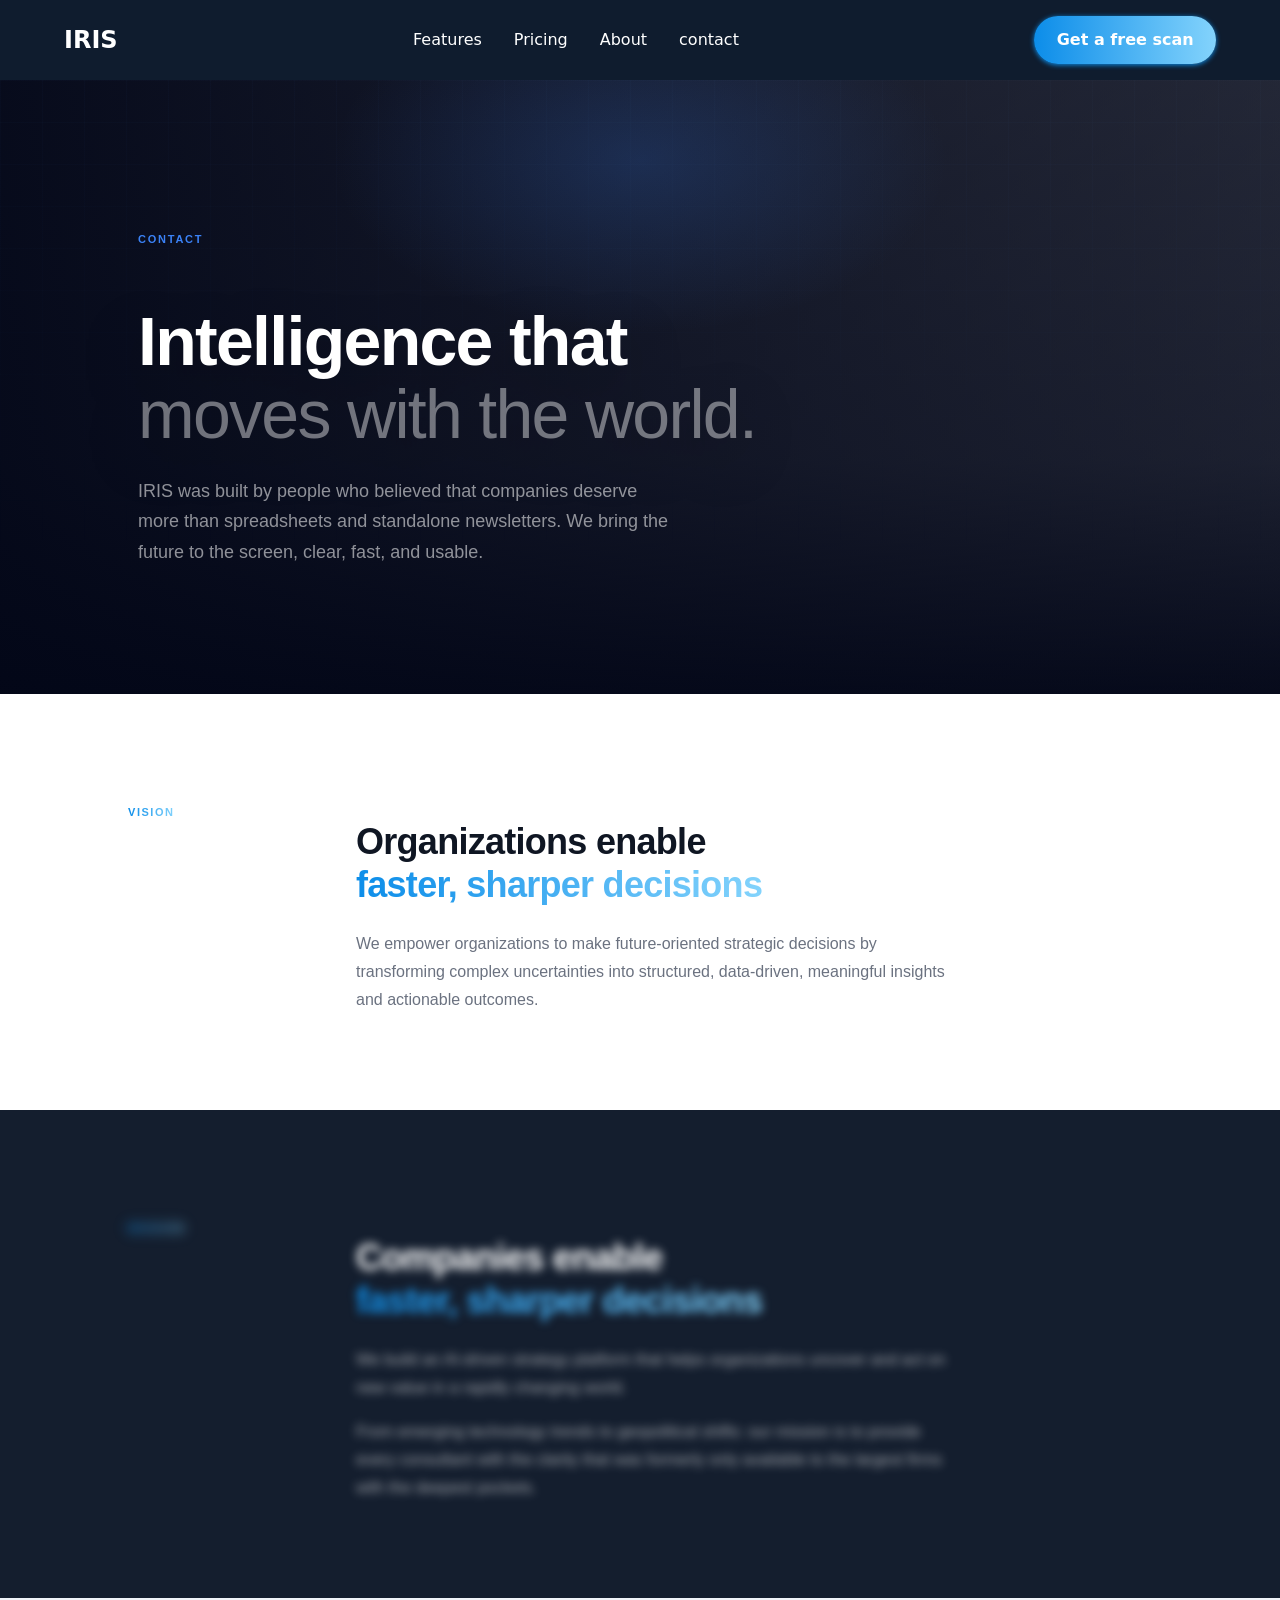
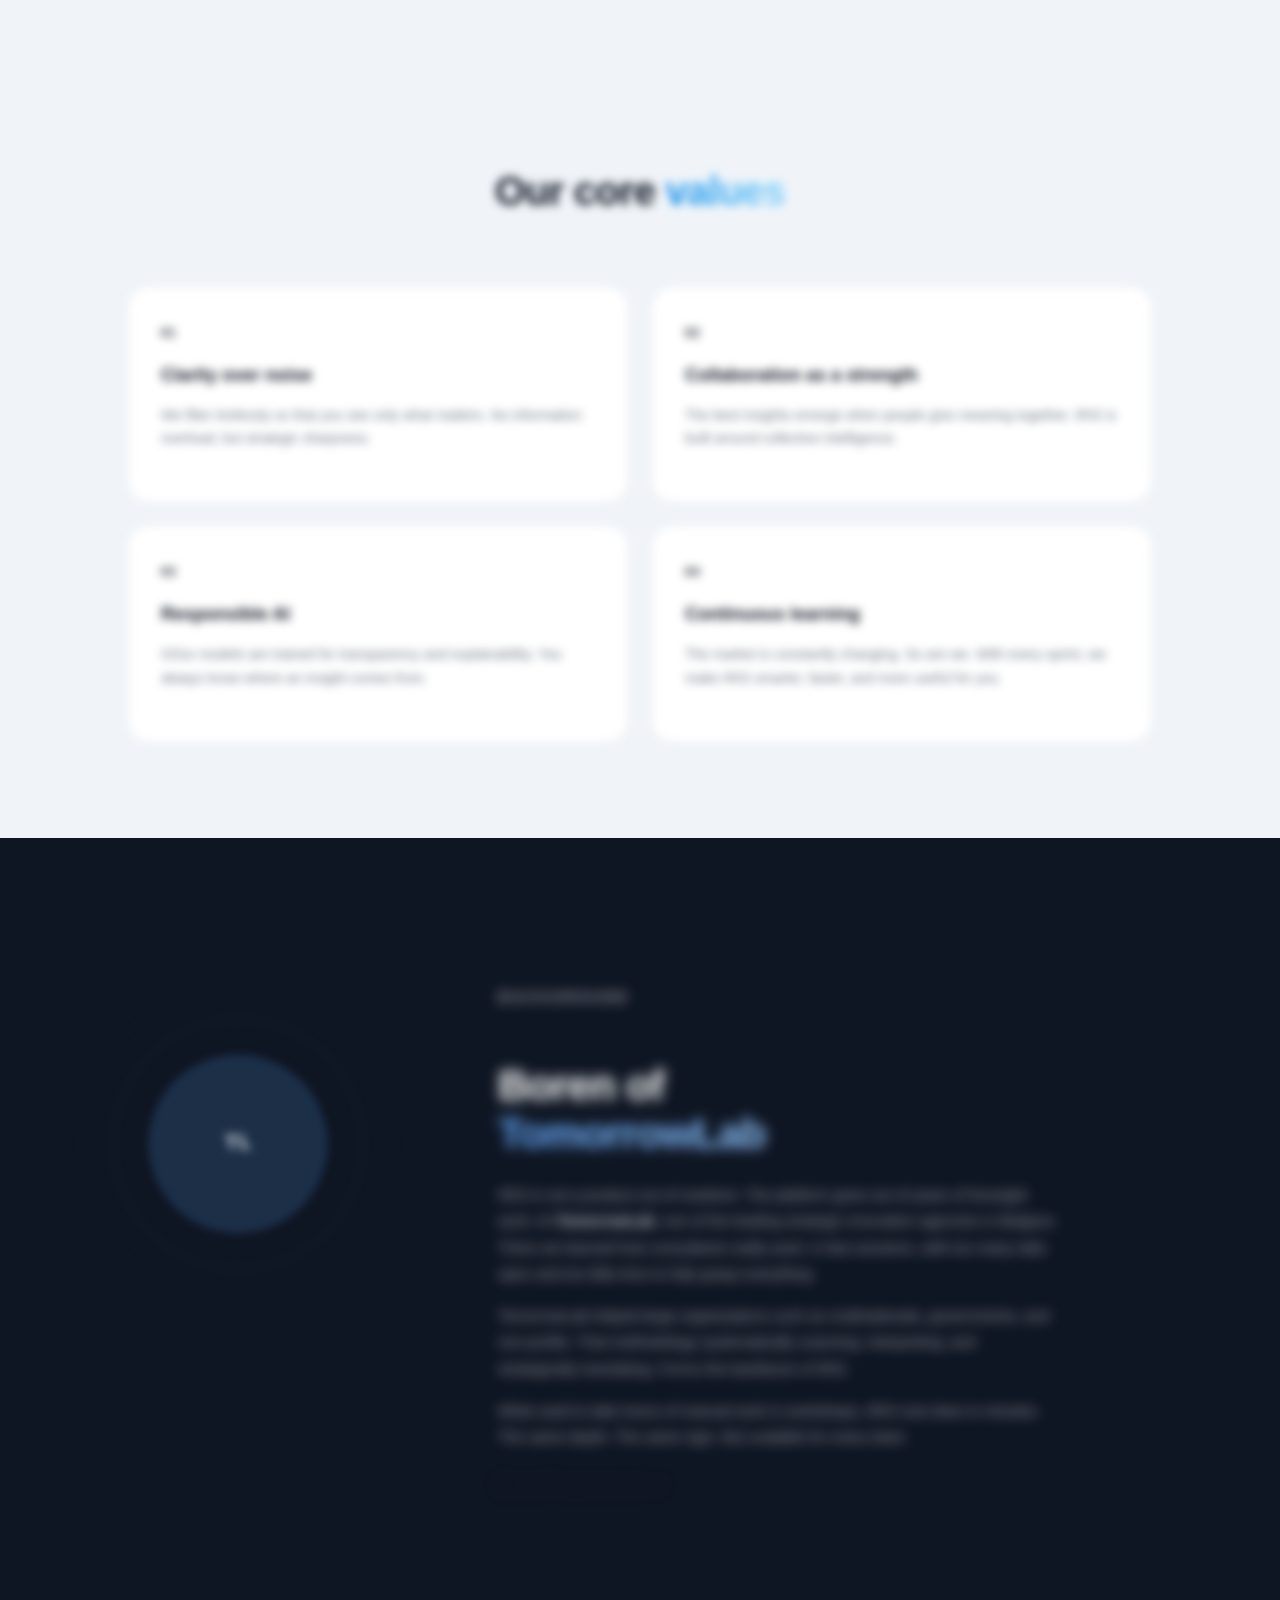
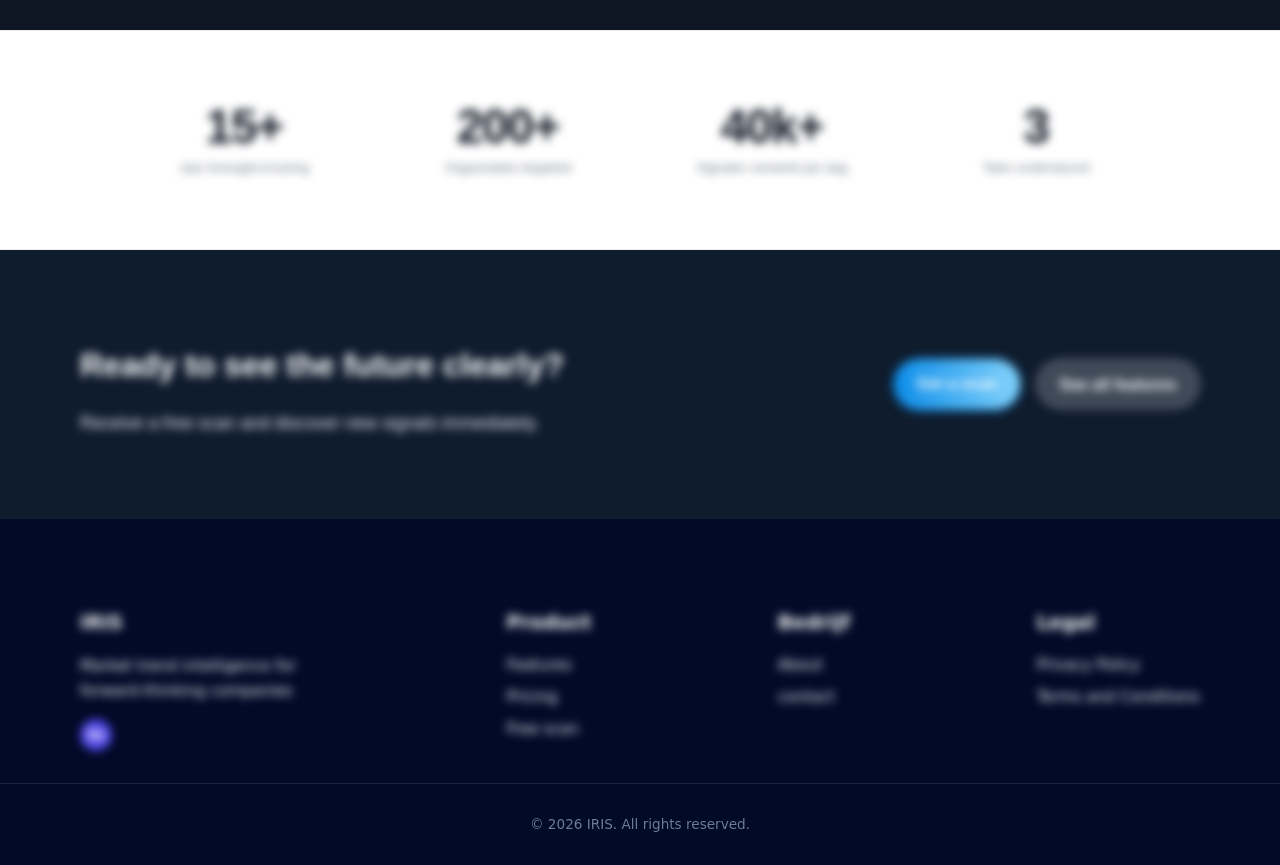
==== commit 7b7a2e40: "Update About.html" ====
--- a/Pages/About.html
+++ b/Pages/About.html
@@ -358,7 +358,7 @@
 					<p>Receive a free scan and discover new signals immediately.</p>
 				</div>
 				<div class="cta-buttons">
-					<a href="#scan" class="btn-primary">Get a scan</a>
+					<a href="https://docs.google.com/forms/d/e/1FAIpQLSeLOEqtjiaY5nZIv6wPE6rEl34T9l4YHGsAicAakZv-iF4W0w/viewform" class="btn-primary">Get a scan</a>
 					<a href="#features" class="btn-secondary">See all features</a>
 				</div>
 			</div>
--- a/style.css
+++ b/style.css
@@ -3941,15 +3941,8 @@
 .ft-quadrant__label {
   max-width: 150px;
   color: #f8fafc;
-  font-size: 20px;
   line-height: 1.12;
-  font-weight: 850;
   letter-spacing: -0.035em;
-}
-
-.ft-quadrant--bl .ft-quadrant__label,
-.ft-quadrant--tr .ft-quadrant__label {
-  color: rgba(226, 232, 240, 0.78);
 }
 
 /* Dots */
@@ -4213,14 +4206,13 @@
   isolation: isolate;
   overflow: hidden;
   padding: clamp(80px, 12vw, 140px) 0 clamp(72px, 9vw, 108px);
-  background: var(--ct-dark);
 }
 
 /* Background video */
 .ct-hero__video {
   position: absolute;
   inset: 0;
-  z-index: -3;
+  z-index: 1;
   width: 100%;
   height: 100%;
   object-fit: cover;
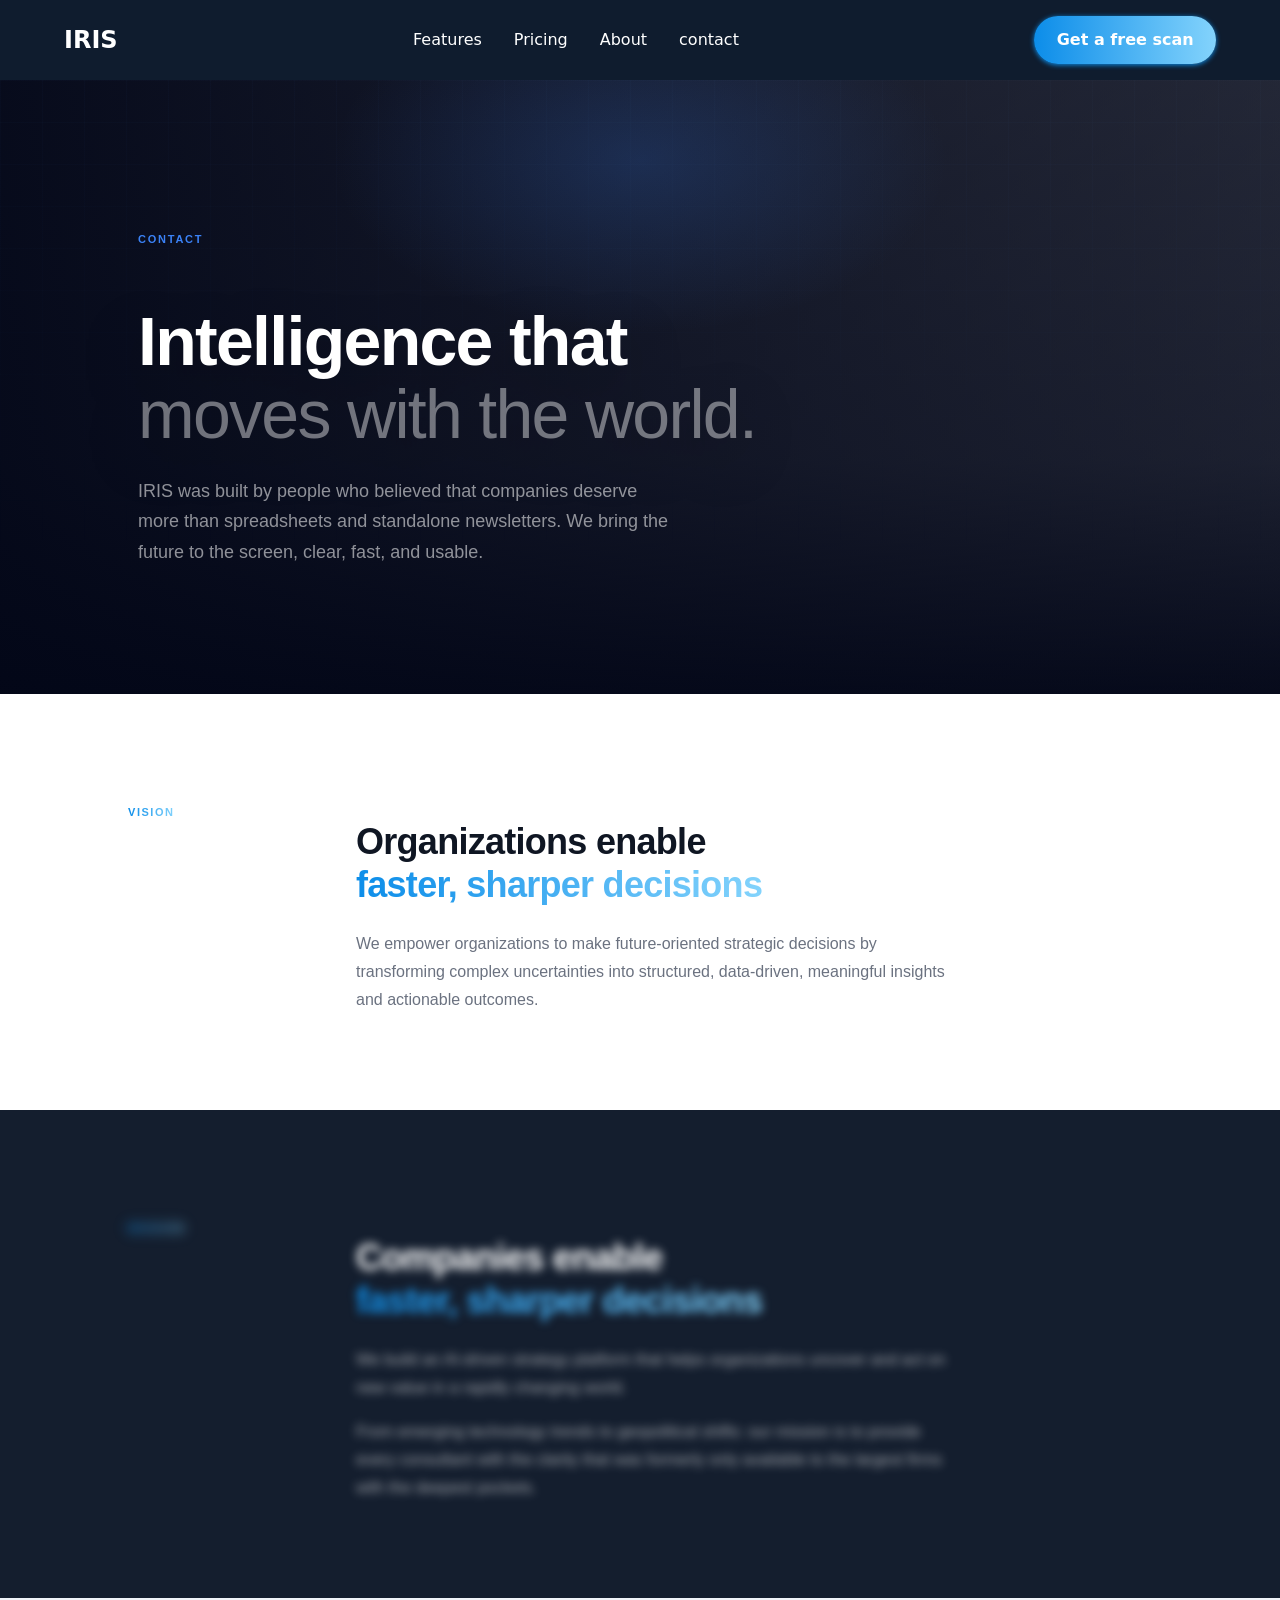
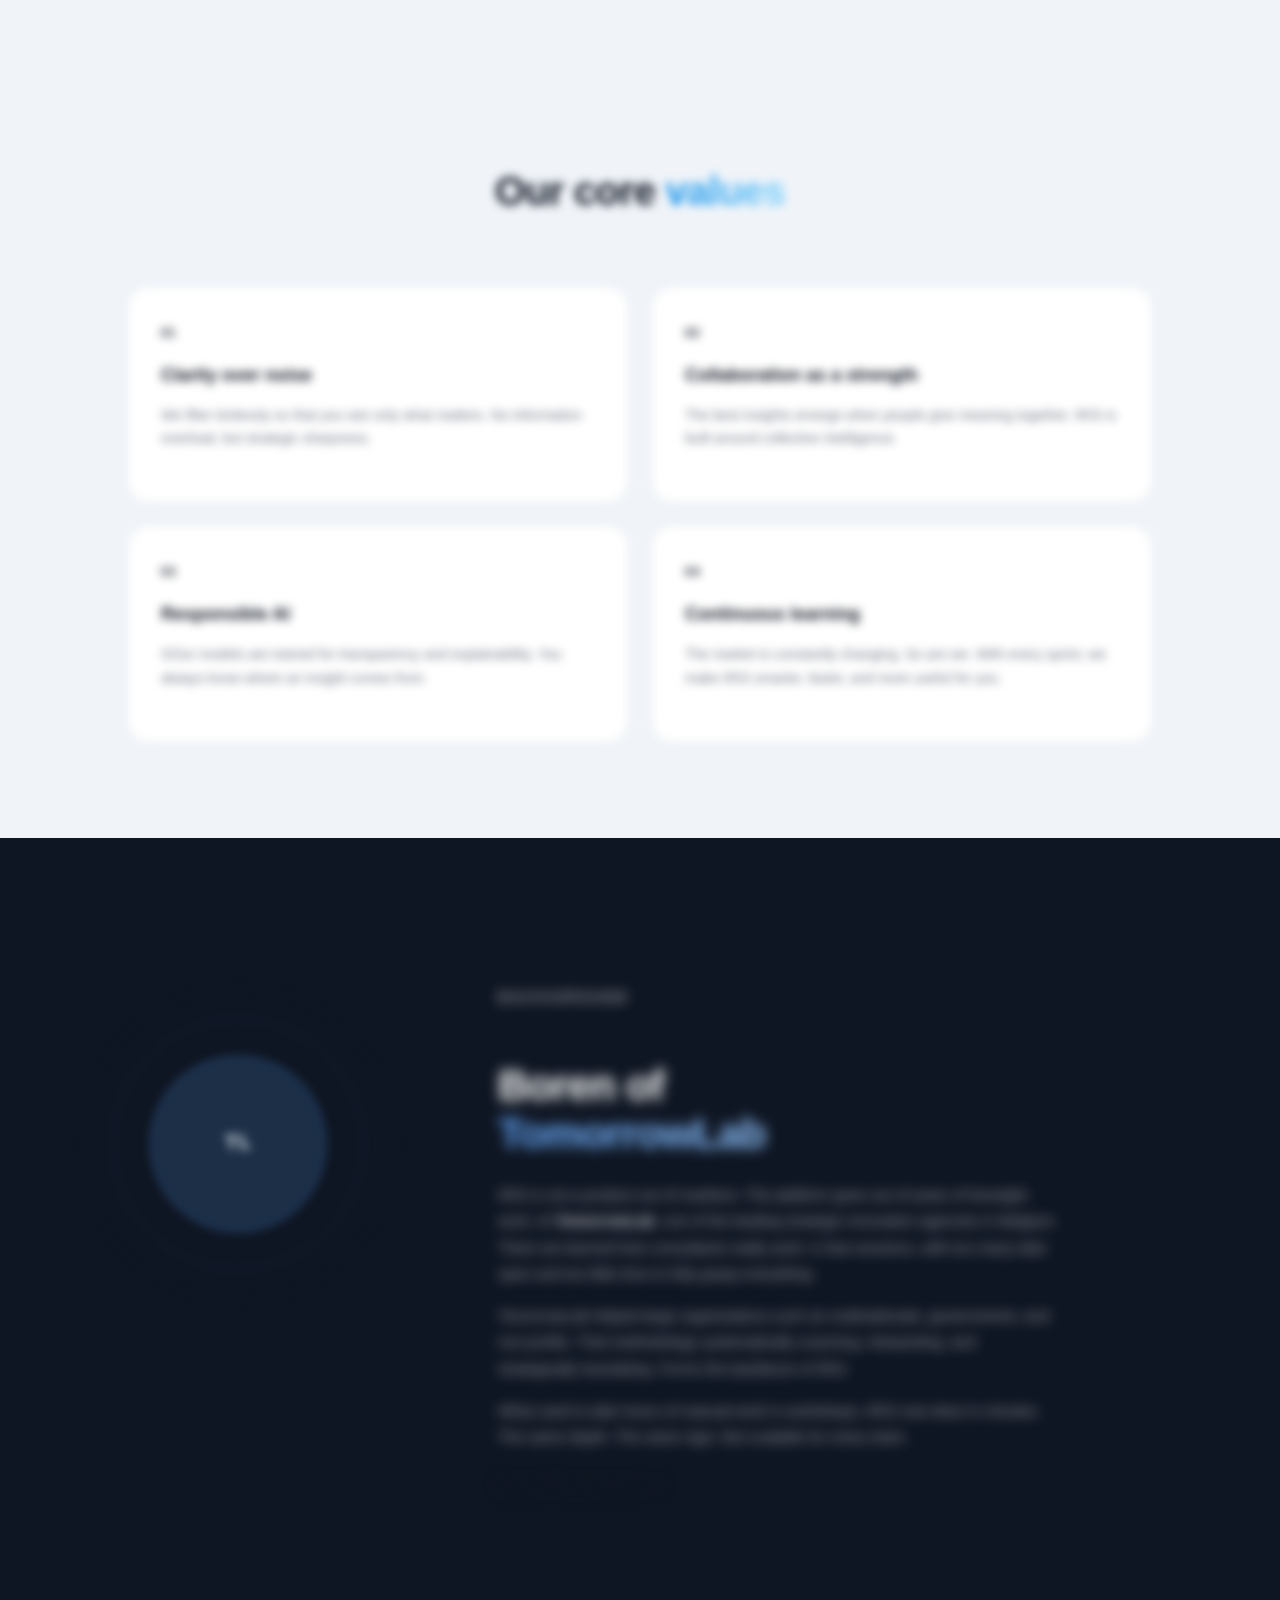
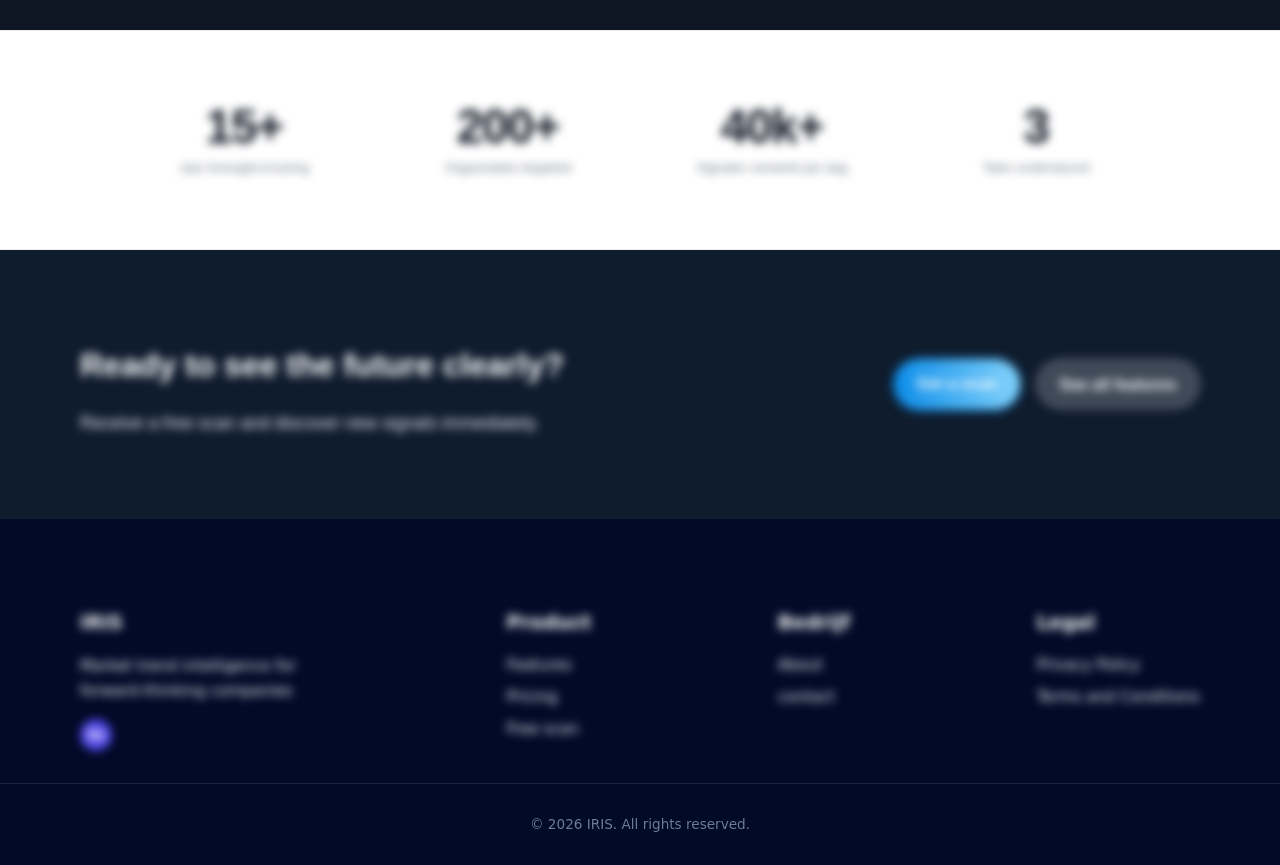
==== commit eb7ee2bf: "Update About.html" ====
--- a/Pages/About.html
+++ b/Pages/About.html
@@ -359,7 +359,7 @@
 				</div>
 				<div class="cta-buttons">
 					<a href="https://docs.google.com/forms/d/e/1FAIpQLSeLOEqtjiaY5nZIv6wPE6rEl34T9l4YHGsAicAakZv-iF4W0w/viewform" class="btn-primary">Get a scan</a>
-					<a href="#features" class="btn-secondary">See all features</a>
+					<a href="Features.html" class="btn-secondary">See all features</a>
 				</div>
 			</div>
 		</section>
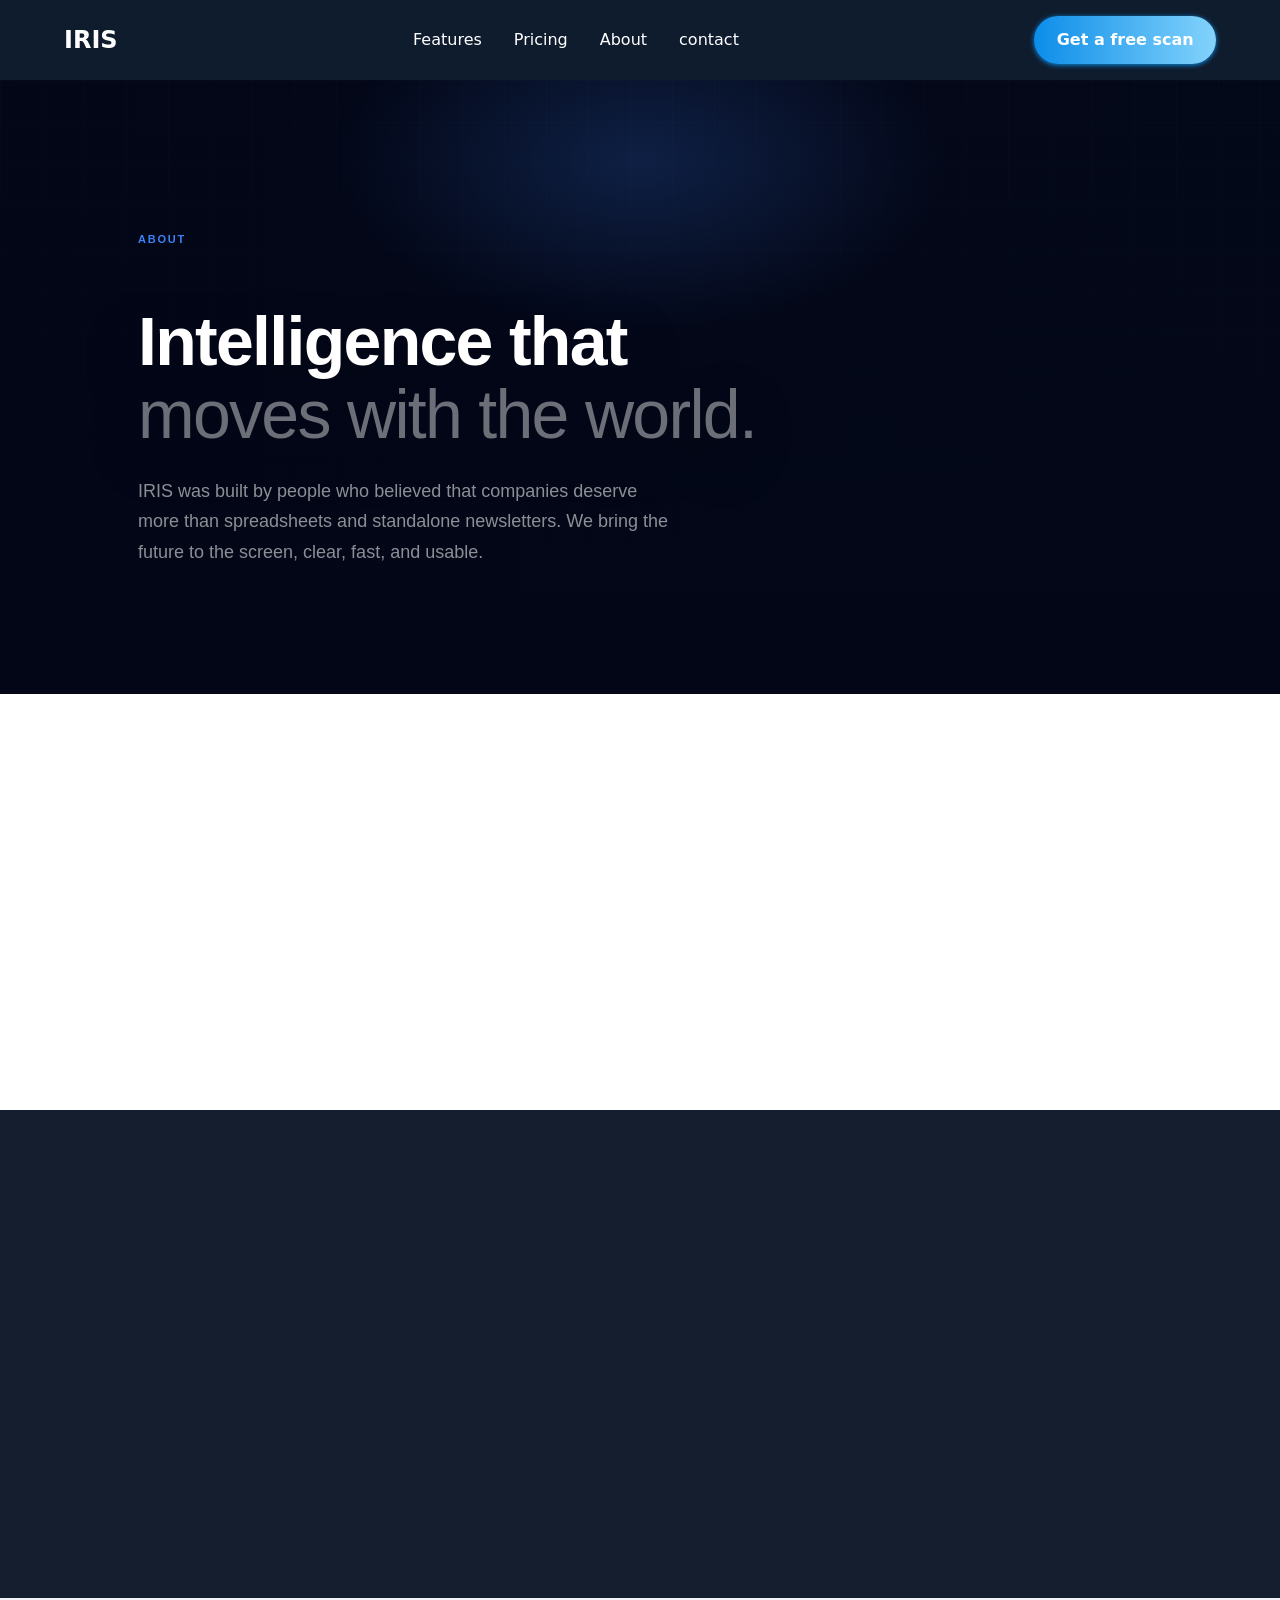
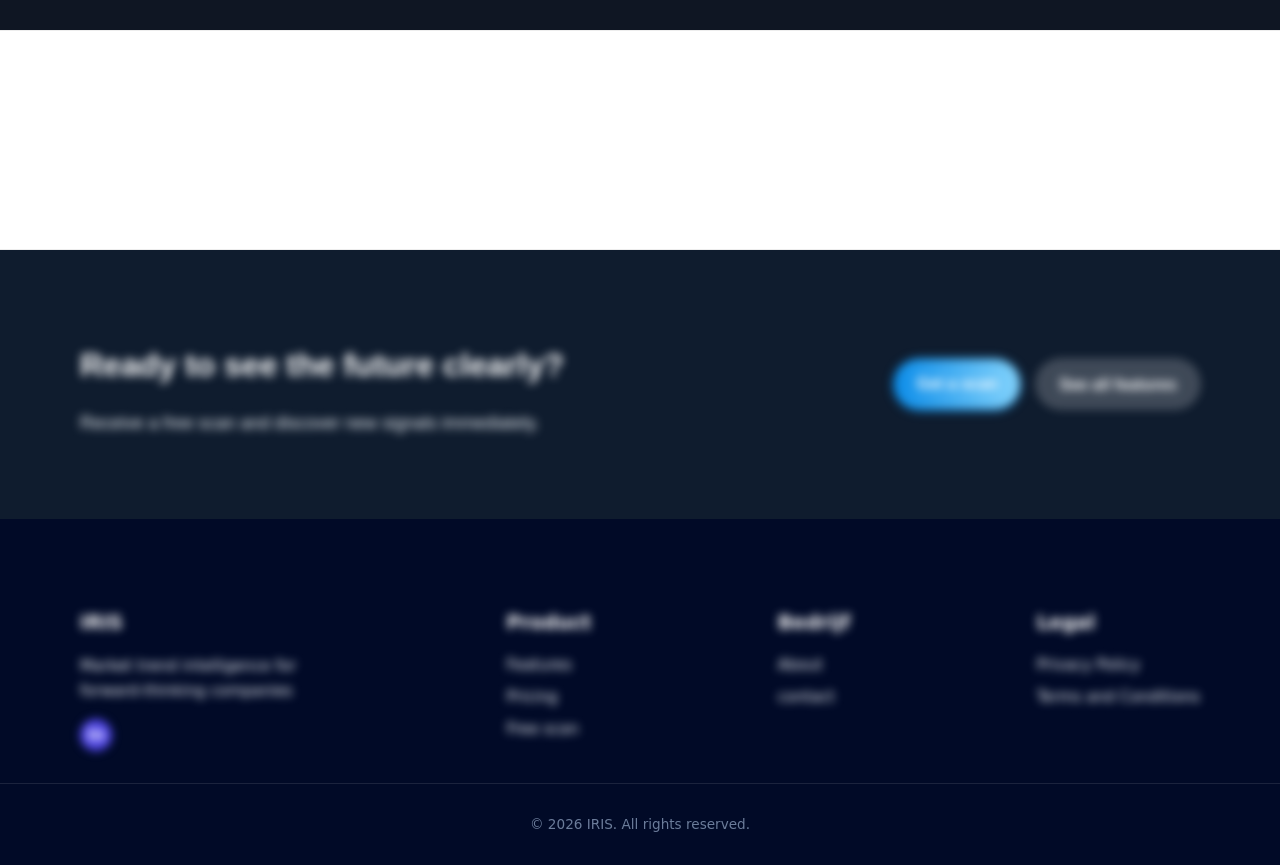
==== commit 9fb3032a: "Update About.html" ====
--- a/Pages/About.html
+++ b/Pages/About.html
@@ -41,7 +41,7 @@
 				  	<div class="ct-hero__glow" aria-hidden="true"></div>
 				
 				 	 <div class="ct-container">
-						<p class="ct-eyebrow hidden">Contact</p>
+						<p class="ct-eyebrow hidden">About</p>
 				
 						<h1 class="ct-hero__title hidden">
 						  Intelligence that<br />
--- a/style.css
+++ b/style.css
@@ -208,7 +208,77 @@
 
 }
 
-
+/* Intro video overlay */
+.intro-video-overlay {
+  position: fixed;
+  inset: 0;
+  z-index: 2147483647;
+  display: none;
+  align-items: center;
+  justify-content: center;
+  background: #000;
+  overflow: hidden;
+  opacity: 1;
+  transition: opacity 700ms ease, visibility 700ms ease;
+}
+
+.intro-video-overlay.is-active {
+  display: flex;
+}
+
+.intro-video-overlay.is-leaving {
+  opacity: 0;
+  visibility: hidden;
+  pointer-events: none;
+}
+
+.intro-video {
+  width: 100%;
+  height: 100%;
+  object-fit: cover;
+  background: #000;
+}
+
+/* Optional skip button */
+.intro-video-skip {
+  position: absolute;
+  right: 28px;
+  bottom: 28px;
+  z-index: 2;
+  padding: 12px 18px;
+  border: 1px solid rgba(255, 255, 255, 0.22);
+  border-radius: 999px;
+  background: rgba(2, 6, 23, 0.56);
+  color: #ffffff;
+  font-size: 13px;
+  font-weight: 700;
+  letter-spacing: 0.04em;
+  cursor: pointer;
+  backdrop-filter: blur(12px);
+  transition: 
+    background 220ms ease,
+    border-color 220ms ease,
+    transform 220ms ease;
+}
+
+.intro-video-skip:hover {
+  transform: translateY(-2px);
+  background: rgba(15, 23, 42, 0.78);
+  border-color: rgba(255, 255, 255, 0.36);
+}
+
+body.intro-video-lock {
+  overflow: hidden;
+}
+
+@media (max-width: 640px) {
+  .intro-video-skip {
+    right: 18px;
+    bottom: 18px;
+    padding: 10px 14px;
+    font-size: 12px;
+  }
+}
 
 /* ═══════════════════════════════════════════════════════════════
    IRIS – Hero
@@ -352,7 +422,6 @@
     align-items: center;
   }
 }
-  
 /*orb paralex*/
 
 .paralex {
@@ -667,7 +736,7 @@
   --ab-bg:           #f0f4f9;
   --ab-dark:         #0f1623;
   --ab-dark-2:       #141e2e;
-  --ab-blue:         #3b82f6
+  --ab-blue:         #3b82f6;
   --ab-blue-dim:     rgba(59,130,246,0.12);
   --ab-text:         #0f1623;
   --ab-muted:        #6b7280;
@@ -711,6 +780,7 @@
   font-weight: 600;
   letter-spacing: 0.14em;
   text-transform: uppercase;
+  color: var(--ab-blue);
   margin-bottom: 16px;
 }
 
@@ -723,17 +793,18 @@
   font-weight: 600;
   letter-spacing: 0.14em;
   text-transform: uppercase;
+  color: var(--ab-blue);
   margin-bottom: 20px;
 }
 
-.ab-kicker--light {  ; }
+.ab-kicker--light { color: rgba(255,255,255,0.5); }
 
 .ab-highlight {
-;
+  color: var(--ab-blue);
 }
 
 .ab-highlight--blue {
-  background:  var(--ab-blue);;
+  background: linear-gradient(90deg, #60a5fa, #3b82f6);
   -webkit-background-clip: text;
   -webkit-text-fill-color: transparent;
   background-clip: text;
@@ -773,6 +844,9 @@
   );
 }
 
+.ab-hero .ab-eyebrow {
+  color: rgba(59,130,246,0.85);
+}
 
 .ab-hero__title {
   font-family: var(--ab-font-display);
@@ -928,7 +1002,7 @@
 .ab-origin__grid {
   display: grid;
   grid-template-columns: 220px 1fr;
-  gap: 150px;
+  gap: 72px;
   align-items: center;
 }
 
@@ -1169,6 +1243,23 @@
    SCROLL REVEAL  (syncs met main.js)
    ══════════════════════════════════════════════════════════════ */
 
+[data-reveal] {
+  opacity: 0;
+  transform: translateY(44px);
+  transition:
+    opacity 0.75s cubic-bezier(0.22, 1, 0.36, 1),
+    transform 0.75s cubic-bezier(0.22, 1, 0.36, 1);
+}
+
+[data-reveal="fade"]  { transform: translateY(0); }
+[data-reveal="left"]  { transform: translateX(-44px); }
+[data-reveal="right"] { transform: translateX(44px); }
+[data-reveal="scale"] { transform: scale(0.94); }
+
+[data-reveal].is-visible {
+  opacity: 1;
+  transform: translate(0) scale(1);
+}
 
 
 /* ══════════════════════════════════════════════════════════════
@@ -1456,7 +1547,21 @@
 
 /* ─── Scroll reveal (syncs met main.js) ──────────────────────── */
 
-
+[data-reveal] {
+  opacity: 0;
+  transform: translateY(40px);
+  transition:
+    opacity 0.75s cubic-bezier(0.22, 1, 0.36, 1),
+    transform 0.75s cubic-bezier(0.22, 1, 0.36, 1);
+}
+
+[data-reveal="left"]  { transform: translateX(-40px); }
+[data-reveal="right"] { transform: translateX(40px); }
+
+[data-reveal].is-visible {
+  opacity: 1;
+  transform: translate(0);
+}
 
 /* ─── Responsive ──────────────────────────────────────────────── */
 
@@ -2410,6 +2515,7 @@
   flex-shrink: 0;
   box-shadow: 0 0 6px rgba(59,130,246,0.6);
 }
+
 /* ══════════════════════════════════════════════════════════════
    Report
    ══════════════════════════════════════════════════════════════ */
@@ -2547,13 +2653,13 @@
 /* Podcast card */
 .ft-podcast-card {
   position: absolute;
-  left: 40%;
-  top: 30%;
-  width: 60%;
+  left: 235px;
+  top: 112px;
+  width: 255px;
   display: flex;
   align-items: center;
-  gap: 9%;
-  padding: 3.5% 4%;
+  gap: 14px;
+  padding: 16px 18px;
   border-radius: 18px;
   background: rgba(255, 255, 255, 0.88);
   border: 1px solid rgba(226, 232, 240, 0.95);
@@ -2564,7 +2670,7 @@
 }
 
 .ft-podcast-icon {
-  width: 17.5%;
+  width: 42px;
   height: 42px;
   display: grid;
   place-items: center;
@@ -2659,13 +2765,12 @@
 /* Mail badge */
 .ft-mail-badge {
   position: absolute;
-  left: 65%;
-  top: 50%;
-  width: 50%;
+  left: 60%;
+  top: 205px;
+  width: 230px;
   display: flex;
   align-items: center;
   gap: 12px;
-  padding: 14px 16px;
   border-radius: 16px;
   background: rgba(248, 250, 252, 0.94);
   border: 1px solid rgba(226, 232, 240, 0.95);
@@ -2676,7 +2781,7 @@
 }
 
 .ft-mail-icon {
-  width: 17.5%;
+  width: 38px;
   height: 38px;
   display: grid;
   place-items: center;
@@ -2759,7 +2864,6 @@
     animation: none;
   }
 }
-
 /* ══════════════════════════════════════════════════════════════
    INTEGRATIES
    ══════════════════════════════════════════════════════════════ */
@@ -2884,15 +2988,28 @@
    SCROLL REVEAL
    ══════════════════════════════════════════════════════════════ */
 
+[data-reveal] {
+  opacity: 0;
+  transform: translateY(44px);
+  transition: opacity .75s cubic-bezier(.22,1,.36,1), transform .75s cubic-bezier(.22,1,.36,1);
+}
+
+[data-reveal="fade"]  { transform: translateY(0); }
+[data-reveal="left"]  { transform: translateX(-44px); }
+[data-reveal="right"] { transform: translateX(44px); }
+[data-reveal="scale"] { transform: scale(0.94); opacity: 0; }
+
+[data-reveal].is-visible {
+  opacity: 1;
+  transform: translate(0) scale(1);
+}
+
+
 
 /* ══════════════════════════════════════════════════════════════
    boxes
    ══════════════════════════════════════════════════════════════ */
 /* ===== 3 DOZEN MODEL ===== */
-
-#threeboxes {
-  overflow: hidden;
-}
 
 .ft-art--boxes {
   position: relative;
@@ -3137,9 +3254,9 @@
   }
 }
 
-/* ═══════════════════════════════════════
-  Chart
-   ═══════════════════════════════════════ */
+/* ══════════════════════════════════════════════════════════════
+   chart — radar/scan stijl
+   ══════════════════════════════════════════════════════════════ */
 
 .iris-allocation-section {
   padding: 100px 24px;
@@ -3409,13 +3526,6 @@
   color: #24324a;
 }
 
-.iris-bar-labell {
-  font-size: 18px;
-  line-height: 1.25;
-  font-weight: 700;
-  color: #24324a;
-}
-
 .iris-chart-center {
   position: relative;
   height: 360px;
@@ -3779,6 +3889,7 @@
     padding: 14px 14px;
   }
 }
+
 /* ═══════════════════════════════════════
    2x2 Scenario Matrix
    ═══════════════════════════════════════ */
@@ -3945,6 +4056,11 @@
   letter-spacing: -0.035em;
 }
 
+.ft-quadrant--bl .ft-quadrant__label,
+.ft-quadrant--tr .ft-quadrant__label {
+  color: rgba(226, 232, 240, 0.78);
+}
+
 /* Dots */
 .ft-quadrant__dots {
   display: flex;
@@ -4136,6 +4252,8 @@
    IRIS – Contact page styles
    Gebruik samen met styles/main.css + styles/scroll-effects.css
    ═══════════════════════════════════════════════════════════════ */
+
+@import url('https://fonts.googleapis.com/css2?family=Sora:wght@300;400;600;700&family=DM+Sans:wght@400;500&display=swap');
 
 /* ─── Tokens ─────────────────────────────────────────────────── */
 :root {
@@ -4197,123 +4315,123 @@
 /* ══════════════════════════════════════════════════════════════
    1. HERO
    ══════════════════════════════════════════════════════════════ */
-/* ══════════════════════════════════════════════════════════════
-   1. HERO WITH BACKGROUND VIDEO
-   ══════════════════════════════════════════════════════════════ */
-
-.ct-hero {
-  position: relative;
-  isolation: isolate;
-  overflow: hidden;
-  padding: clamp(80px, 12vw, 140px) 0 clamp(72px, 9vw, 108px);
-}
-
-/* Background video */
-.ct-hero__video {
-  position: absolute;
-  inset: 0;
-  z-index: 1;
-  width: 100%;
-  height: 100%;
-  object-fit: cover;
-  opacity: 0.42;
-  filter: saturate(0.85) contrast(1.08) brightness(0.62);
-}
-
-/* Readability overlay */
-.ct-hero__overlay {
-  position: absolute;
-  inset: 0;
-  z-index: -2;
-  pointer-events: none;
-  background:
-    linear-gradient(
-      90deg,
-      rgba(2, 6, 23, 0.92) 0%,
-      rgba(2, 6, 23, 0.72) 46%,
-      rgba(2, 6, 23, 0.50) 100%
-    ),
-    linear-gradient(
-      180deg,
-      rgba(2, 6, 23, 0.72) 0%,
-      rgba(2, 6, 23, 0.78) 62%,
-      rgba(2, 6, 23, 0.96) 100%
-    );
-}
-
-/* Subtle grid layer */
-.ct-hero::after {
-  content: "";
-  position: absolute;
-  inset: 0;
-  z-index: -1;
-  pointer-events: none;
-  background-image:
-    linear-gradient(rgba(96, 165, 250, 0.035) 1px, transparent 1px),
-    linear-gradient(90deg, rgba(96, 165, 250, 0.035) 1px, transparent 1px);
-  background-size: 42px 42px;
-  mask-image: linear-gradient(to bottom, rgba(0,0,0,0.65), transparent 82%);
-}
-
-/* Existing glow, placed above video but below content */
-.ct-hero__glow {
-  position: absolute;
-  z-index: -1;
-  top: -100px;
-  left: 50%;
-  transform: translateX(-50%);
-  width: 640px;
-  height: 360px;
-  background: radial-gradient(ellipse, rgba(59,130,246,0.20) 0%, transparent 68%);
-  pointer-events: none;
-}
-
-.ct-hero .ct-container {
-  position: relative;
-  z-index: 2;
-}
-
-.ct-hero__title {
-  font-family: var(--ct-display);
-  font-size: clamp(36px, 6vw, 68px);
-  font-weight: 700;
-  line-height: 1.08;
-  letter-spacing: -0.025em;
-  color: #ffffff;
-  margin-bottom: 24px;
-  max-width: 720px;
-  text-shadow: 0 18px 55px rgba(0, 0, 0, 0.34);
-}
-
-.ct-hero__title-dim {
-  color: rgba(255,255,255,0.42);
-  font-weight: 300;
-}
-
-.ct-hero__sub {
-  font-size: clamp(15px, 1.8vw, 18px);
-  line-height: 1.7;
-  color: var(--ct-muted-l);
-  max-width: 540px;
-}
-
-/* Mobile */
-@media (max-width: 760px) {
+  /* ══════════════════════════════════════════════════════════════
+     1. HERO WITH BACKGROUND VIDEO
+     ══════════════════════════════════════════════════════════════ */
+
+  .ct-hero {
+    position: relative;
+    isolation: isolate;
+    overflow: hidden;
+    padding: clamp(80px, 12vw, 140px) 0 clamp(72px, 9vw, 108px);
+    background: var(--ct-dark);
+  }
+
+  /* Background video */
   .ct-hero__video {
-    opacity: 0.32;
-  }
-
+    position: absolute;
+    inset: 0;
+    z-index: 1;
+    width: 100%;
+    height: 100%;
+    object-fit: cover;
+    opacity: 0.42;
+    filter: saturate(0.85) contrast(1.08) brightness(0.62);
+  }
+
+  /* Readability overlay */
   .ct-hero__overlay {
+    position: absolute;
+    inset: 0;
+    z-index: -2;
+    pointer-events: none;
     background:
       linear-gradient(
+        90deg,
+        rgba(2, 6, 23, 0.92) 0%,
+        rgba(2, 6, 23, 0.72) 46%,
+        rgba(2, 6, 23, 0.50) 100%
+      ),
+      linear-gradient(
         180deg,
-        rgba(2, 6, 23, 0.86) 0%,
-        rgba(2, 6, 23, 0.82) 52%,
-        rgba(2, 6, 23, 0.97) 100%
+        rgba(2, 6, 23, 0.72) 0%,
+        rgba(2, 6, 23, 0.78) 62%,
+        rgba(2, 6, 23, 0.96) 100%
       );
   }
-}
-
+
+  /* Subtle grid layer */
+  .ct-hero::after {
+    content: "";
+    position: absolute;
+    inset: 0;
+    z-index: -1;
+    pointer-events: none;
+    background-image:
+      linear-gradient(rgba(96, 165, 250, 0.035) 1px, transparent 1px),
+      linear-gradient(90deg, rgba(96, 165, 250, 0.035) 1px, transparent 1px);
+    background-size: 42px 42px;
+    mask-image: linear-gradient(to bottom, rgba(0,0,0,0.65), transparent 82%);
+  }
+
+  /* Existing glow, placed above video but below content */
+  .ct-hero__glow {
+    position: absolute;
+    z-index: -1;
+    top: -100px;
+    left: 50%;
+    transform: translateX(-50%);
+    width: 640px;
+    height: 360px;
+    background: radial-gradient(ellipse, rgba(59,130,246,0.20) 0%, transparent 68%);
+    pointer-events: none;
+  }
+
+  .ct-hero .ct-container {
+    position: relative;
+    z-index: 2;
+  }
+
+  .ct-hero__title {
+    font-family: var(--ct-display);
+    font-size: clamp(36px, 6vw, 68px);
+    font-weight: 700;
+    line-height: 1.08;
+    letter-spacing: -0.025em;
+    color: #ffffff;
+    margin-bottom: 24px;
+    max-width: 720px;
+    text-shadow: 0 18px 55px rgba(0, 0, 0, 0.34);
+  }
+
+  .ct-hero__title-dim {
+    color: rgba(255,255,255,0.42);
+    font-weight: 300;
+  }
+
+  .ct-hero__sub {
+    font-size: clamp(15px, 1.8vw, 18px);
+    line-height: 1.7;
+    color: var(--ct-muted-l);
+    max-width: 540px;
+  }
+
+  /* Mobile */
+  @media (max-width: 760px) {
+    .ct-hero__video {
+      opacity: 0.32;
+    }
+
+    .ct-hero__overlay {
+      background:
+        linear-gradient(
+          180deg,
+          rgba(2, 6, 23, 0.86) 0%,
+          rgba(2, 6, 23, 0.82) 52%,
+          rgba(2, 6, 23, 0.97) 100%
+        );
+    }
+  }
 
 /* ══════════════════════════════════════════════════════════════
    2. MAIN GRID
@@ -4411,7 +4529,7 @@
   transition: color 0.2s;
 }
 
-a.ct-contact-item__value:hover { color: var(--ct-blue);}
+a.ct-contact-item__value:hover { color: var(--ct-blue); }
 
 /* Response badge */
 .ct-response-badge {
@@ -4849,7 +4967,20 @@
 /* ══════════════════════════════════════════════════════════════
    SCROLL REVEAL
    ══════════════════════════════════════════════════════════════ */
-
+[data-reveal] {
+  opacity: 0;
+  transform: translateY(44px);
+  transition: opacity .75s cubic-bezier(.22,1,.36,1), transform .75s cubic-bezier(.22,1,.36,1);
+}
+[data-reveal="fade"]  { transform: translateY(0); }
+[data-reveal="left"]  { transform: translateX(-44px); }
+[data-reveal="right"] { transform: translateX(44px); }
+[data-reveal="scale"] { transform: scale(0.94); opacity: 0; }
+
+[data-reveal].is-visible {
+  opacity: 1;
+  transform: translate(0) scale(1);
+}
 
 
 /* ══════════════════════════════════════════════════════════════
@@ -4876,7 +5007,7 @@
 }
 
 @media (prefers-reduced-motion: reduce) {
-  [hidden]         { opacity: 1; transform: none; transition: none; }
+  [data-reveal]         { opacity: 1; transform: none; transition: none; }
   .ct-response-dot      { animation: none; }
   .ct-form__success--visible { animation: none; }
   .ct-faq__a            { animation: none; }
@@ -4919,7 +5050,7 @@
 }
 
 @media (prefers-reduced-motion: reduce) {
-  [show] { opacity: 1; transform: none; transition: none; }
+  [data-reveal] { opacity: 1; transform: none; transition: none; }
   .ft-scan-ring,
   .ft-signal,
   .ft-activity-item { animation: none; }
